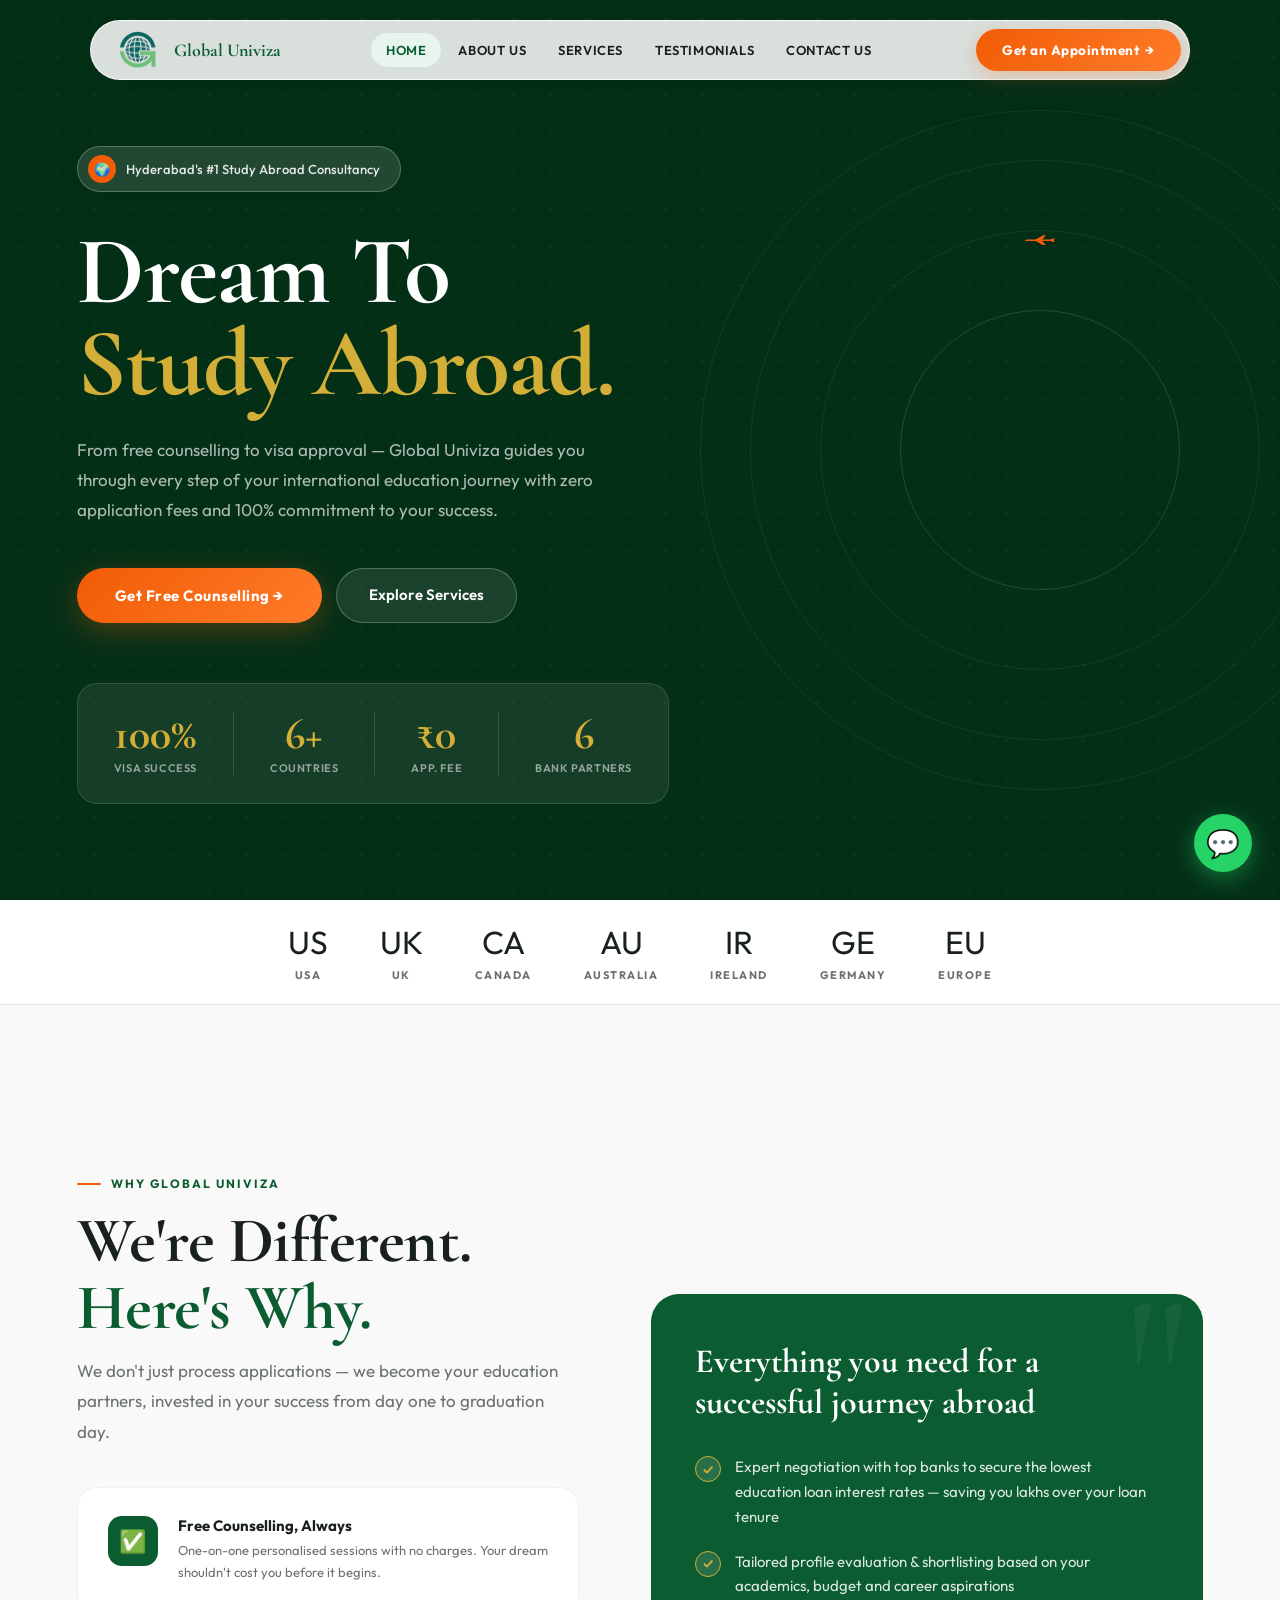
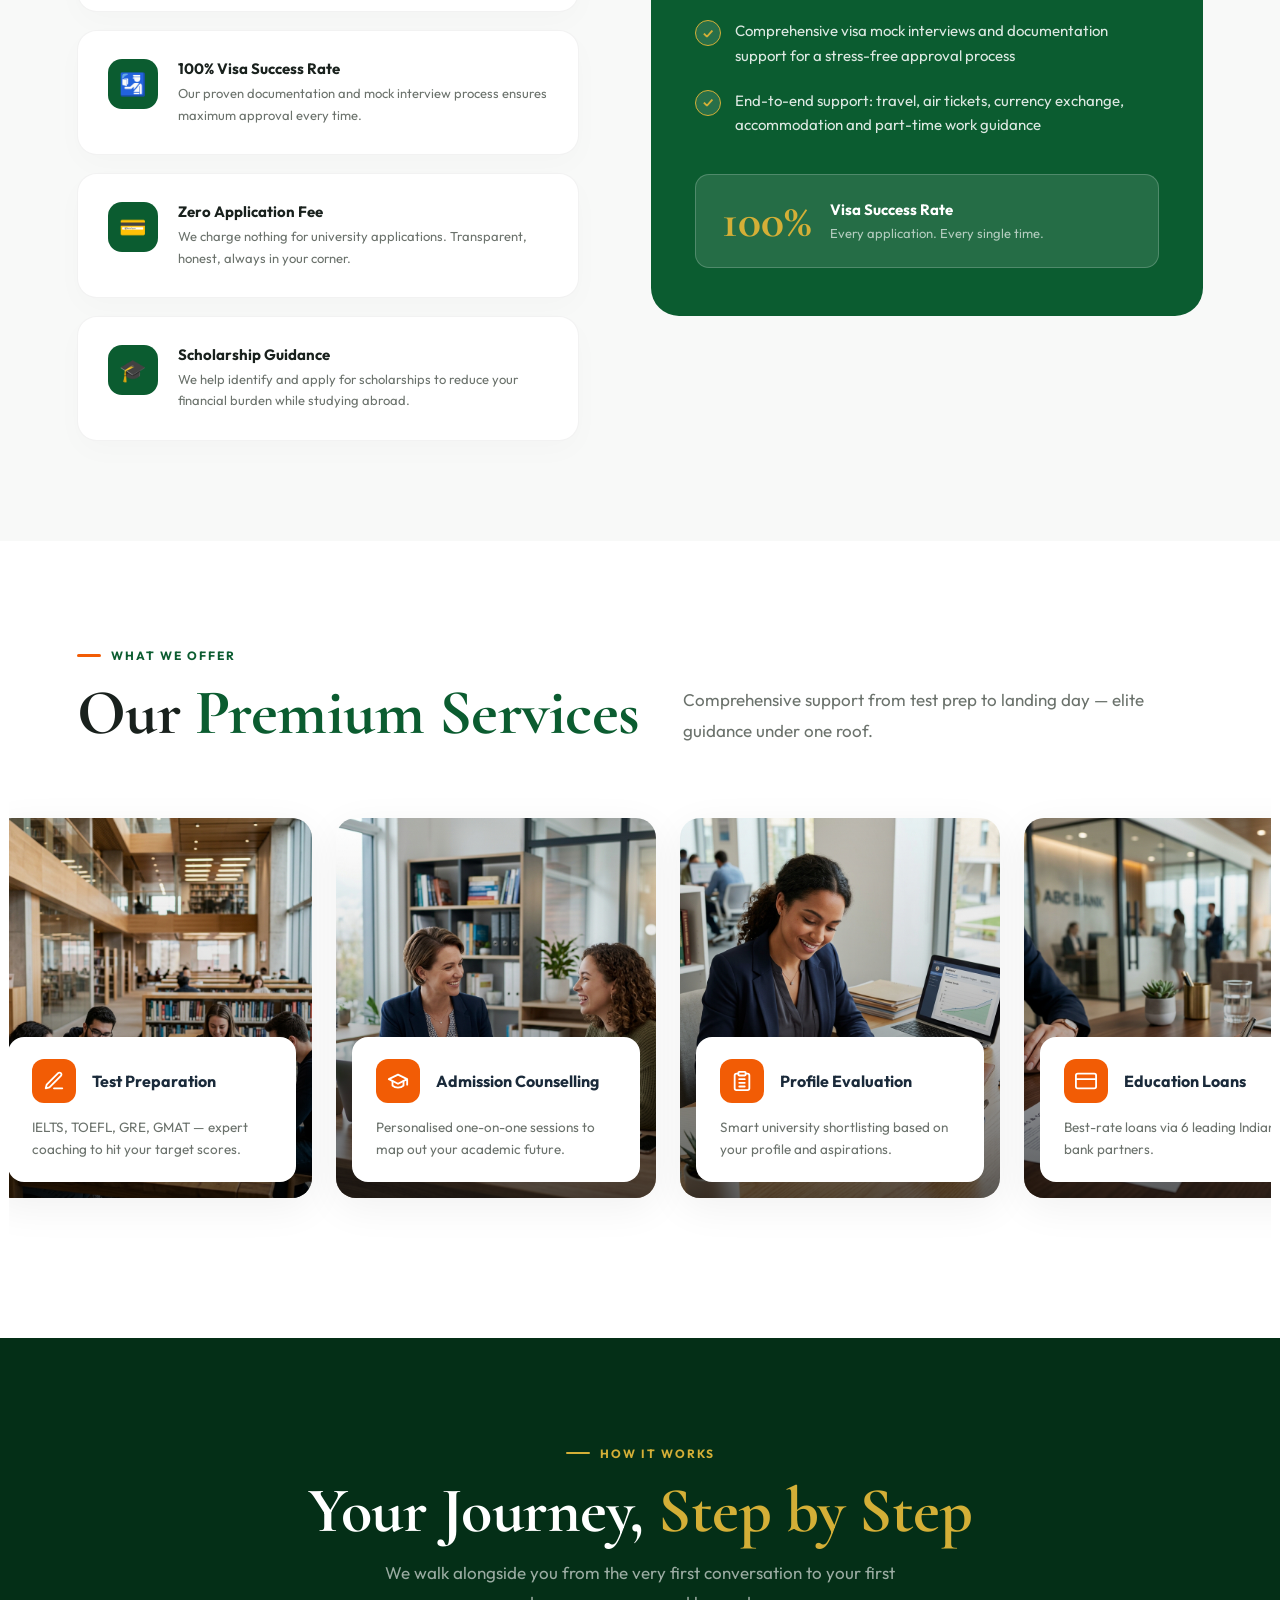
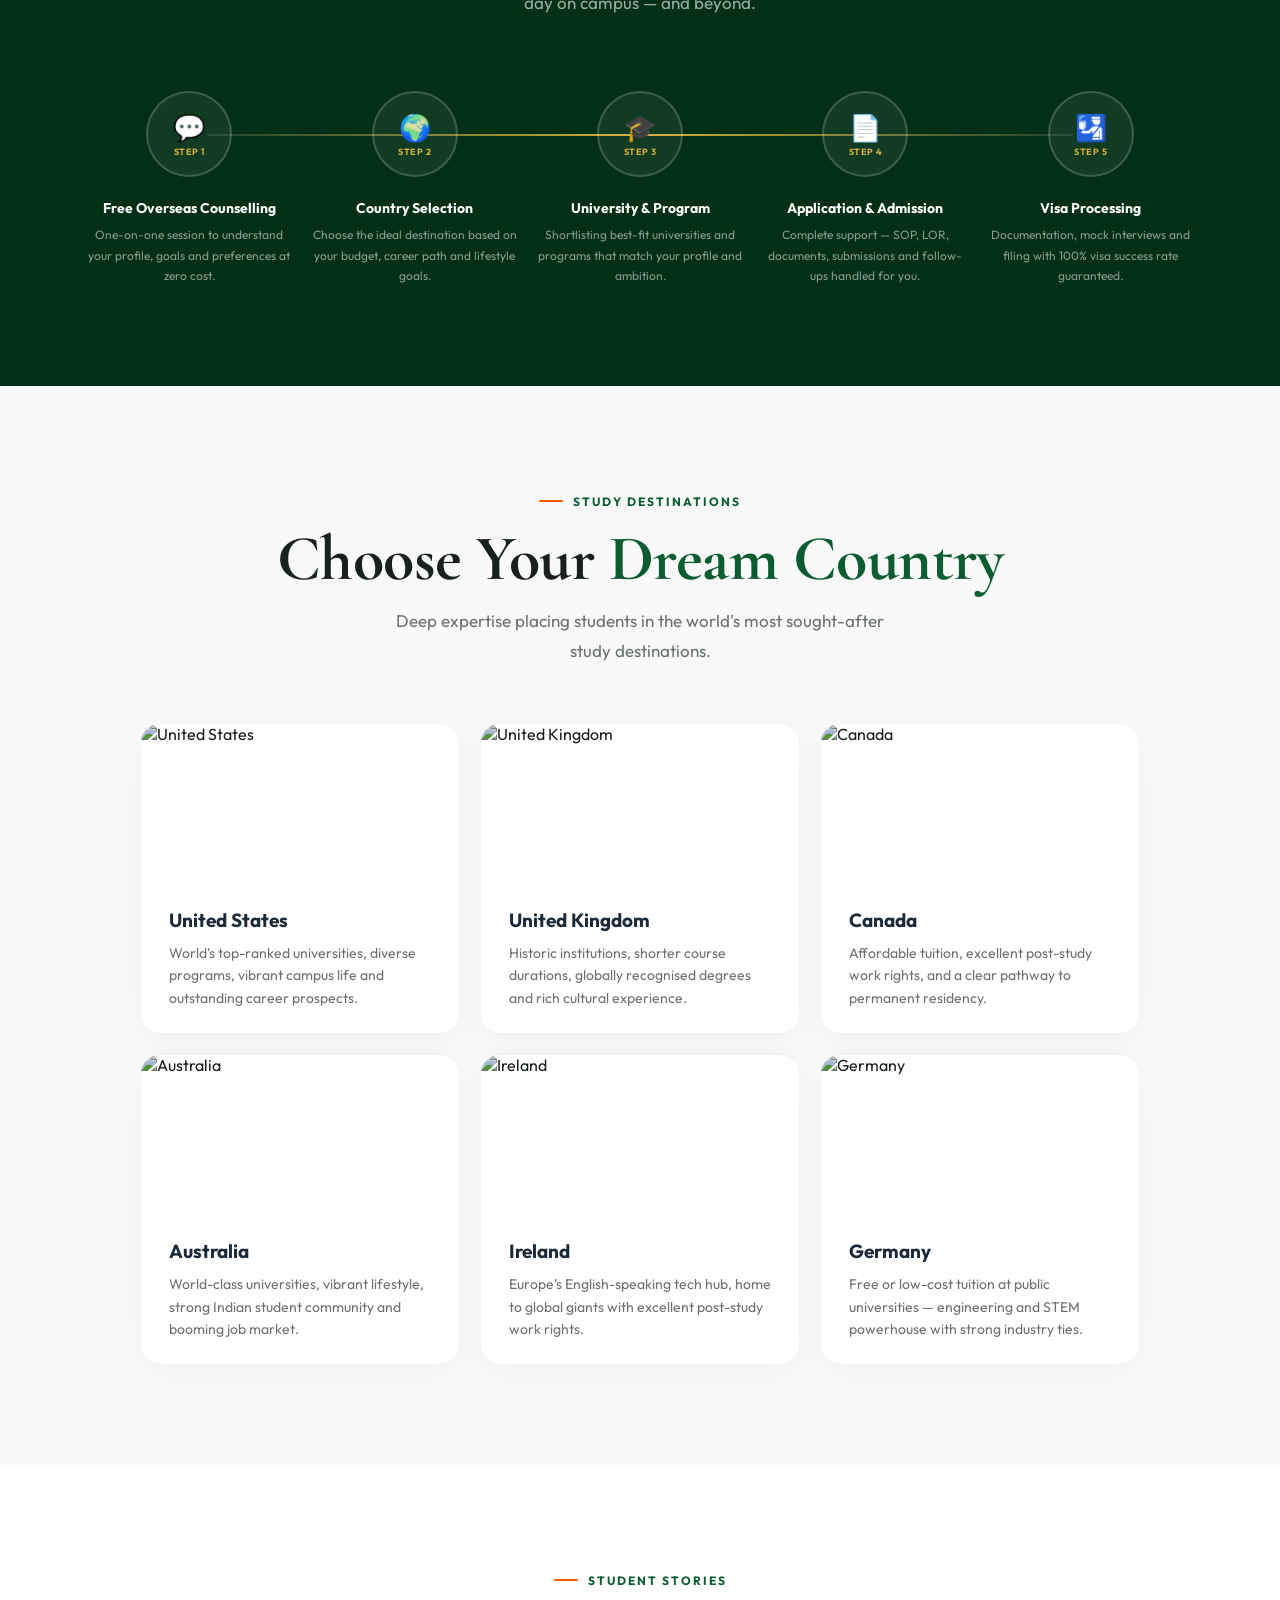
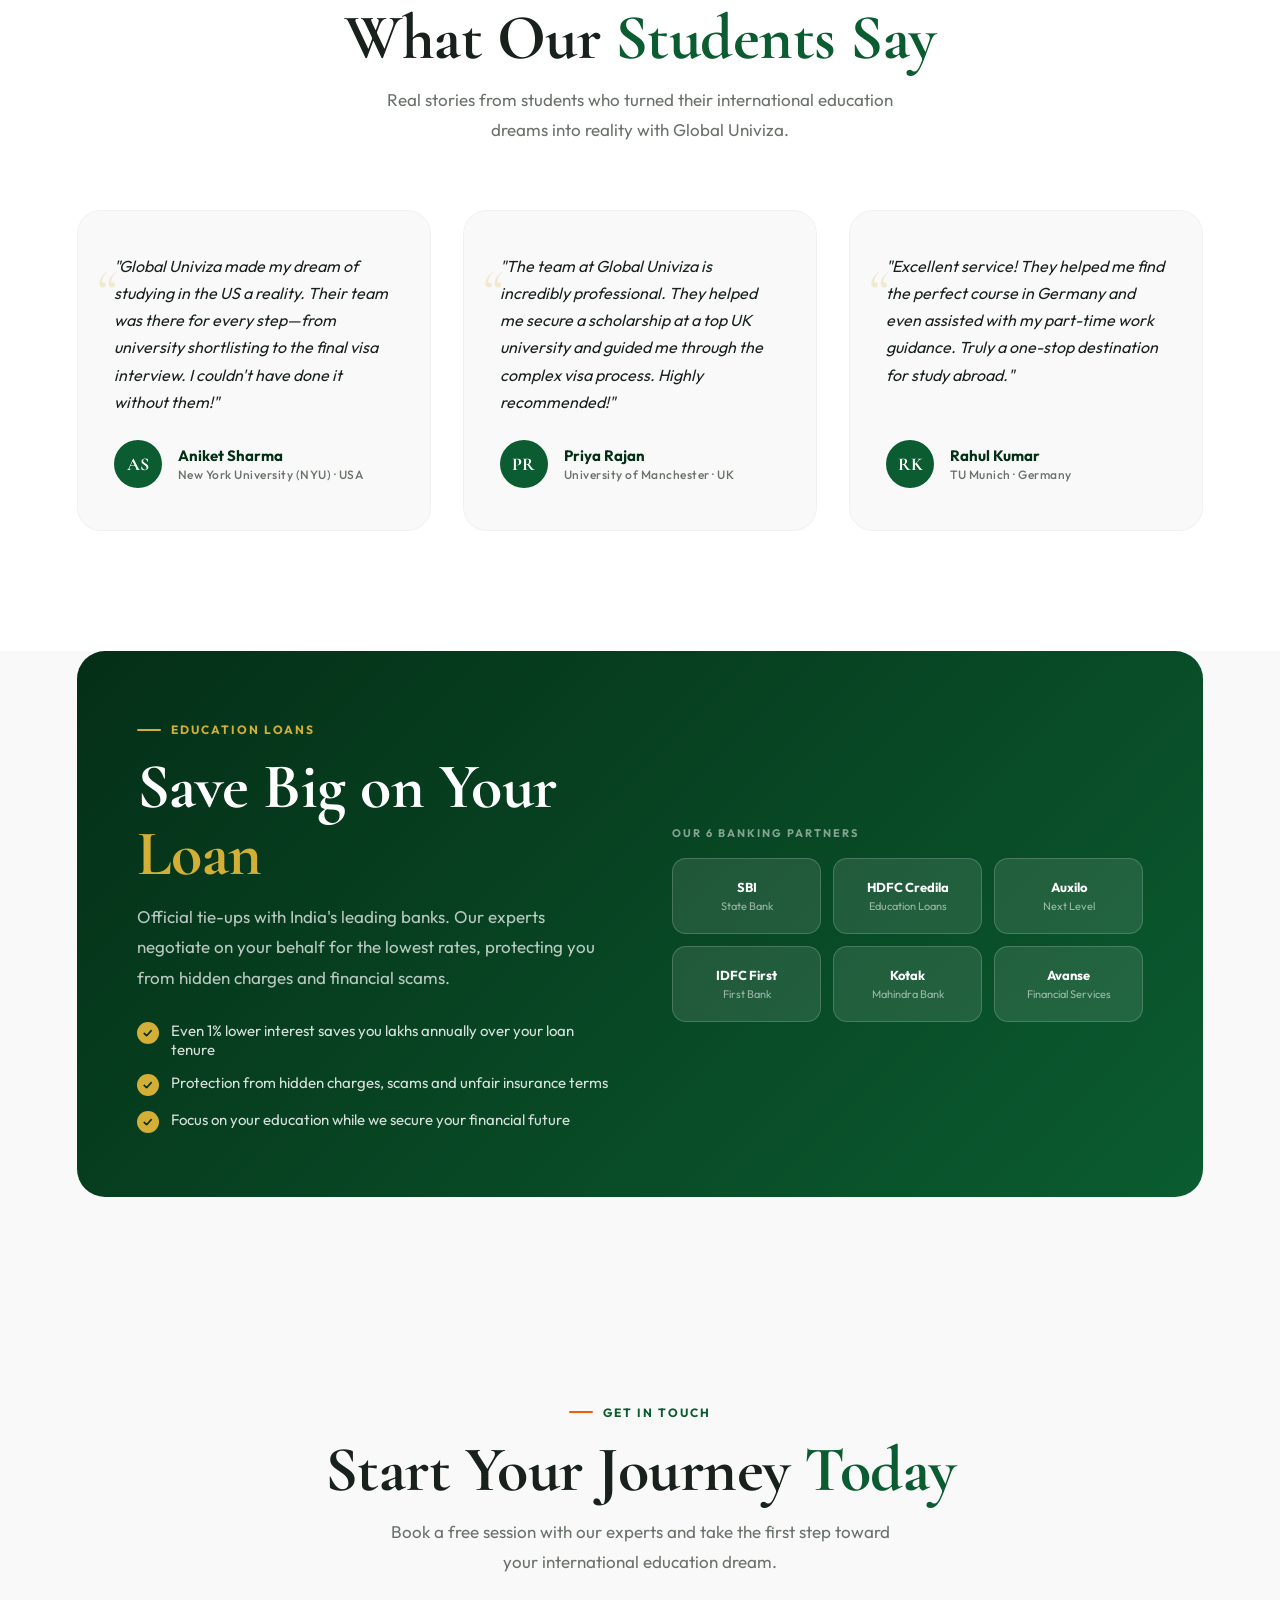
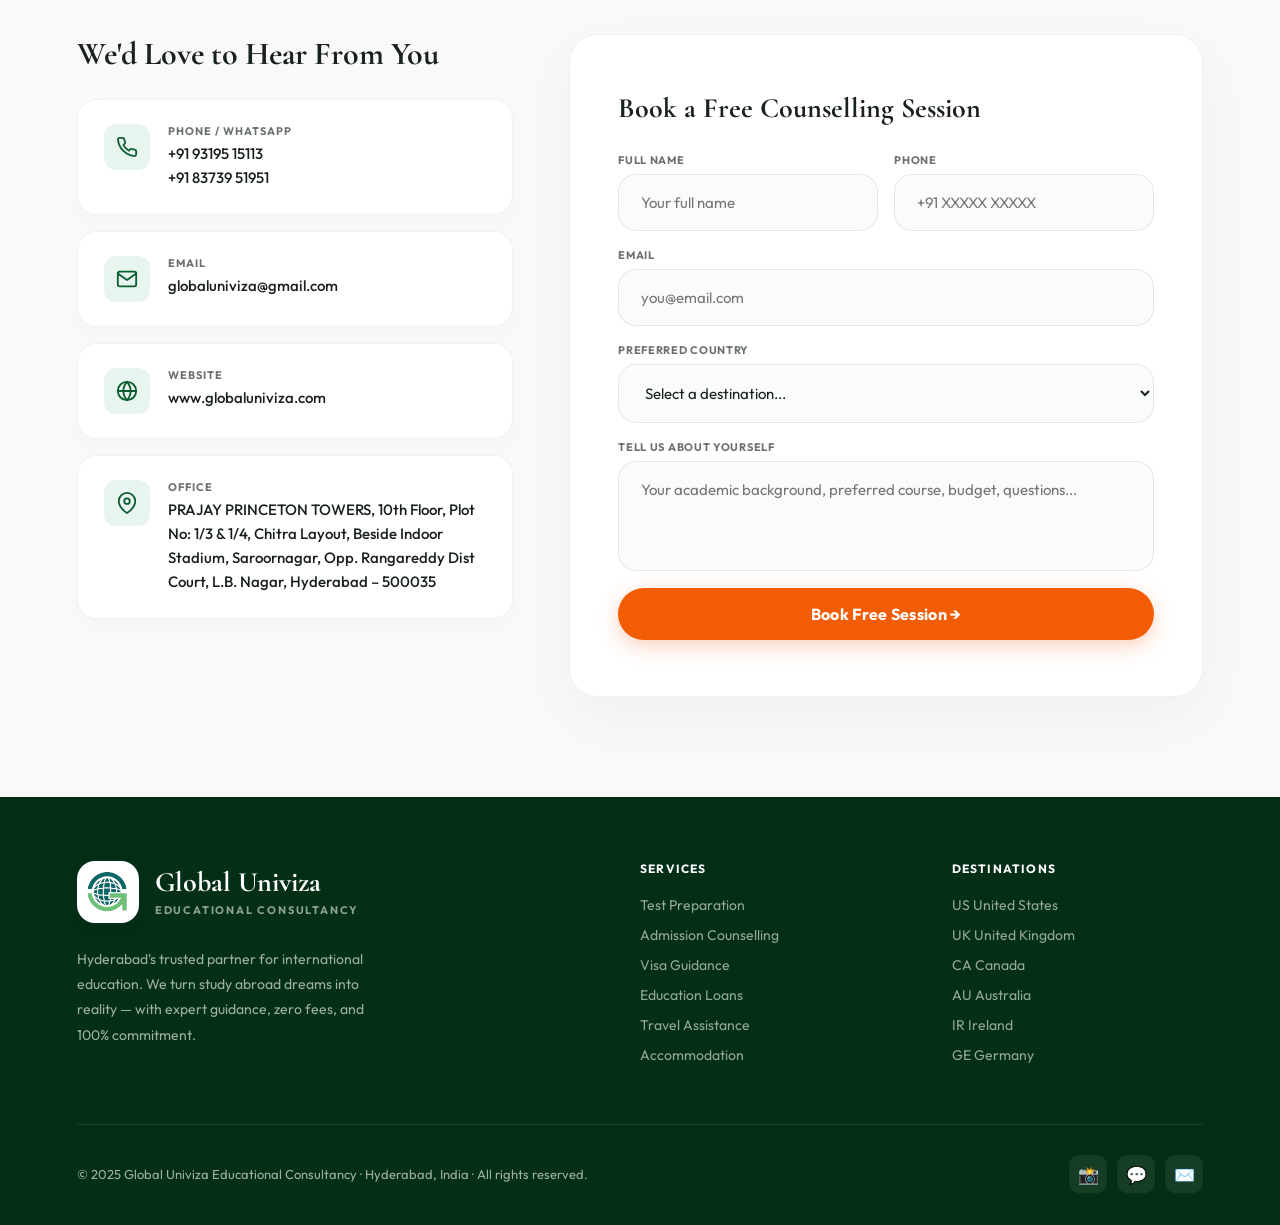
==== index.html @ ddd9d011 "Fix: Ultimate cleanup of image paths and encoding" ====
<!DOCTYPE html>
<html lang="en">

<head>
  <meta charset="UTF-8">
  <meta name="viewport" content="width=device-width, initial-scale=1.0">
  <title>Global Univiza – Educational Consultancy</title>
  <link
    href="https://fonts.googleapis.com/css2?family=Cormorant+Garamond:wght@600;700;800&family=Outfit:wght@300;400;500;600;700&display=swap"
    rel="stylesheet">
  <link rel="stylesheet" href="style.css">
</head>

<body>

  <!-- SITE OPENER -->
  <div class="site-opener">
    <img src="assets/logo_with_text.png" alt="Global Univiza" class="opener-logo-img">
  </div>

  <!-- NAV -->
  <div class="nav-wrapper">
    <nav>
      <a href="#home" class="nav-logo">
        <img src="assets/logo_without_text.png" alt="Global Univiza Logo" style="height: 38px; width: auto; object-fit: contain;">
        <span class="nav-logo-name">Global Univiza</span>
      </a>
      <div class="nav-links">
        <a href="#home" class="active">Home</a>
        <a href="#why">About Us</a>
        <a href="#services">Services</a>
        <a href="#testimonials">Testimonials</a>
        <a href="#contact">Contact Us</a>
      </div>
      <a href="book-appointment.html" class="nav-cta">Get an Appointment</a>
    </nav>
  </div>

  <!-- HERO -->
  <section id="home">
    <div class="hero-dots"></div>
    <div class="hero-rings">
      <div class="ring"></div>
      <div class="ring"></div>
      <div class="ring"></div>
      <div class="ring"></div>
    </div>
    <div class="globe-container">
      <div class="globe" id="chartdiv"></div>
      <div class="airplane-orbit">
        <div class="airplane">
          <svg xmlns="http://www.w3.org/2000/svg" viewBox="0 0 24 24">
            <path d="M21 16v-2l-8-5V3.5c0-.83-.67-1.5-1.5-1.5S10 2.67 10 3.5V9l-8 5v2l8-2.5V19l-2 1.5V22l3.5-1 3.5 1v-1.5L13 19v-5.5l8 2.5z"/>
          </svg>
        </div>
      </div>
    </div>
    <div class="hero-content">
      <div class="hero-pill">
        <div class="hero-pill-icon">🌍</div>
        <span>Hyderabad's #1 Study Abroad Consultancy</span>
      </div>
      <h1>Dream To<span class="gold">Study Abroad.</span></h1>
      <p class="hero-desc">From free counselling to visa approval — Global Univiza guides you through every step of your
        international education journey with zero application fees and 100% commitment to your success.</p>
      <div class="hero-btns">
        <a href="#contact" class="btn-orange">Get Free Counselling →</a>
        <a href="#services" class="btn-ghost">Explore Services</a>
      </div>
      <div class="hero-stats">
        <div class="stat">
          <div class="stat-val">100%</div>
          <div class="stat-lbl">Visa Success</div>
        </div>
        <div class="sdiv"></div>
        <div class="stat">
          <div class="stat-val">6+</div>
          <div class="stat-lbl">Countries</div>
        </div>
        <div class="sdiv"></div>
        <div class="stat">
          <div class="stat-val">₹0</div>
          <div class="stat-lbl">App. Fee</div>
        </div>
        <div class="sdiv"></div>
        <div class="stat">
          <div class="stat-val">6</div>
          <div class="stat-lbl">Bank Partners</div>
        </div>
      </div>
    </div>
  </section>

  <!-- FLAGS -->
  <div class="flags-bar">
    <div class="fi">
      <div class="fi-flag">US</div>
      <div class="fi-name">USA</div>
    </div>
    <div class="fi">
      <div class="fi-flag">UK</div>
      <div class="fi-name">UK</div>
    </div>
    <div class="fi">
      <div class="fi-flag">CA</div>
      <div class="fi-name">Canada</div>
    </div>
    <div class="fi">
      <div class="fi-flag">AU</div>
      <div class="fi-name">Australia</div>
    </div>
    <div class="fi">
      <div class="fi-flag">IR</div>
      <div class="fi-name">Ireland</div>
    </div>
    <div class="fi">
      <div class="fi-flag">GE</div>
      <div class="fi-name">Germany</div>
    </div>
    <div class="fi">
      <div class="fi-flag">EU</div>
      <div class="fi-name">Europe</div>
    </div>
  </div>

  <!-- WHY CHOOSE US -->
  <section id="why">
    <div class="why-grid">
      <div>
        <span class="stag">Why Global Univiza</span>
        <h2>We're Different.<br><em>Here's Why.</em></h2>
        <p class="sdesc">We don't just process applications — we become your education partners, invested in your
          success from day one to graduation day.</p>
        <div class="reasons">
          <div class="reason">
            <div class="ri">✅</div>
            <div class="rb">
              <h4>Free Counselling, Always</h4>
              <p>One-on-one personalised sessions with no charges. Your dream shouldn't cost you before it begins.</p>
            </div>
          </div>
          <div class="reason">
            <div class="ri">🛂</div>
            <div class="rb">
              <h4>100% Visa Success Rate</h4>
              <p>Our proven documentation and mock interview process ensures maximum approval every time.</p>
            </div>
          </div>
          <div class="reason">
            <div class="ri">💳</div>
            <div class="rb">
              <h4>Zero Application Fee</h4>
              <p>We charge nothing for university applications. Transparent, honest, always in your corner.</p>
            </div>
          </div>
          <div class="reason">
            <div class="ri">🎓</div>
            <div class="rb">
              <h4>Scholarship Guidance</h4>
              <p>We help identify and apply for scholarships to reduce your financial burden while studying abroad.</p>
            </div>
          </div>
        </div>
      </div>
      <div class="why-card">
        <h3>Everything you need for a successful journey abroad</h3>
        <div class="ck">
          <div class="ck-dot">✓</div>
          <p>Expert negotiation with top banks to secure the lowest education loan interest rates — saving you lakhs
            over your loan tenure</p>
        </div>
        <div class="ck">
          <div class="ck-dot">✓</div>
          <p>Tailored profile evaluation & shortlisting based on your academics, budget and career aspirations</p>
        </div>
        <div class="ck">
          <div class="ck-dot">✓</div>
          <p>Comprehensive visa mock interviews and documentation support for a stress-free approval process</p>
        </div>
        <div class="ck">
          <div class="ck-dot">✓</div>
          <p>End-to-end support: travel, air tickets, currency exchange, accommodation and part-time work guidance</p>
        </div>
        <div class="why-highlight">
          <div class="wh-num">100%</div>
          <div class="wh-txt"><strong>Visa Success Rate</strong><span>Every application. Every single time.</span></div>
        </div>
      </div>
    </div>
  </section>

  <!-- SERVICES -->
  <section id="services">
    <div class="svc-head">
      <div><span class="stag">What We Offer</span>
        <h2>Our <em>Premium Services</em></h2>
      </div>
      <p class="sdesc">Comprehensive support from test prep to landing day — elite guidance under one roof.</p>
    </div>
        <div class="svc-container">
      <div class="svc-grid" id="svcGrid">
        <a href="service-details.html?id=test-preparation" class="sc" style="text-decoration:none; color:inherit; background-image: url('assets/s6.png');">
          <div class="sc-inner-box">
            <div class="sc-header">
              <div class="si"><svg xmlns="http://www.w3.org/2000/svg" width="22" height="22" viewBox="0 0 24 24" fill="none" stroke="currentColor" stroke-width="2" stroke-linecap="round" stroke-linejoin="round"><path d="M12 20h9"></path><path d="M16.5 3.5a2.121 2.121 0 0 1 3 3L7 19l-4 1 1-4L16.5 3.5z"></path></svg></div>
              <h3>Test Preparation</h3>
            </div>
            <p>IELTS, TOEFL, GRE, GMAT — expert coaching to hit your target scores.</p>
          </div>
        </a>
        <a href="service-details.html?id=admission-counselling" class="sc" style="text-decoration:none; color:inherit; background-image: url('assets/s2.png');">
          <div class="sc-inner-box">
            <div class="sc-header">
              <div class="si"><svg xmlns="http://www.w3.org/2000/svg" width="22" height="22" viewBox="0 0 24 24" fill="none" stroke="currentColor" stroke-width="2" stroke-linecap="round" stroke-linejoin="round"><path d="M22 10v6M2 10l10-5 10 5-10 5z"></path><path d="M6 12v5c3 3 9 3 12 0v-5"></path></svg></div>
              <h3>Admission Counselling</h3>
            </div>
            <p>Personalised one-on-one sessions to map out your academic future.</p>
          </div>
        </a>
        <a href="service-details.html?id=profile-evaluation" class="sc" style="text-decoration:none; color:inherit; background-image: url('assets/s5.png');">
          <div class="sc-inner-box">
            <div class="sc-header">
              <div class="si"><svg xmlns="http://www.w3.org/2000/svg" width="22" height="22" viewBox="0 0 24 24" fill="none" stroke="currentColor" stroke-width="2" stroke-linecap="round" stroke-linejoin="round"><path d="M16 4h2a2 2 0 0 1 2 2v14a2 2 0 0 1-2 2H6a2 2 0 0 1-2-2V6a2 2 0 0 1 2-2h2"></path><rect x="8" y="2" width="8" height="4" rx="1" ry="1"></rect><path d="M9 14h6"></path><path d="M9 18h6"></path><path d="M9 10h6"></path></svg></div>
              <h3>Profile Evaluation</h3>
            </div>
            <p>Smart university shortlisting based on your profile and aspirations.</p>
          </div>
        </a>
        <a href="service-details.html?id=education-loans" class="sc" style="text-decoration:none; color:inherit; background-image: url('assets/s3.png');">
          <div class="sc-inner-box">
            <div class="sc-header">
              <div class="si"><svg xmlns="http://www.w3.org/2000/svg" width="22" height="22" viewBox="0 0 24 24" fill="none" stroke="currentColor" stroke-width="2" stroke-linecap="round" stroke-linejoin="round"><rect x="1" y="4" width="22" height="16" rx="2" ry="2"></rect><line x1="1" y1="10" x2="23" y2="10"></line></svg></div>
              <h3>Education Loans</h3>
            </div>
            <p>Best-rate loans via 6 leading Indian bank partners.</p>
          </div>
        </a>
        <a href="service-details.html?id=visa-guidance" class="sc" style="text-decoration:none; color:inherit; background-image: url('assets/s8.png');">
          <div class="sc-inner-box">
            <div class="sc-header">
              <div class="si"><svg xmlns="http://www.w3.org/2000/svg" width="22" height="22" viewBox="0 0 24 24" fill="none" stroke="currentColor" stroke-width="2" stroke-linecap="round" stroke-linejoin="round"><path d="M14 2H6a2 2 0 0 0-2 2v16a2 2 0 0 0 2 2h12a2 2 0 0 0 2-2V8z"></path><polyline points="14 2 14 8 20 8"></polyline><line x1="16" y1="13" x2="8" y2="13"></line><line x1="16" y1="17" x2="8" y2="17"></line><polyline points="10 9 9 9 8 9"></polyline></svg></div>
              <h3>Visa Guidance & Mocks</h3>
            </div>
            <p>Documentation, mock interviews and step-by-step visa support.</p>
          </div>
        </a>
        <a href="service-details.html?id=travel-assistance" class="sc" style="text-decoration:none; color:inherit; background-image: url('assets/s7.png');">
          <div class="sc-inner-box">
            <div class="sc-header">
              <div class="si"><svg xmlns="http://www.w3.org/2000/svg" width="22" height="22" viewBox="0 0 24 24" fill="none" stroke="currentColor" stroke-width="2" stroke-linecap="round" stroke-linejoin="round"><path d="M12 3a2 2 0 0 0-2 2v5L3 13.5v2L10 14v5l-2 1.5v1.5l4-1 4 1v-1.5L14 19v-5l7 1.5v-2L14 10V5a2 2 0 0 0-2-2z" transform="rotate(45 12 12)"/></svg></div>
              <h3>Travel Assistance</h3>
            </div>
            <p>Flight booking, pre-departure briefing and air ticket arrangements.</p>
          </div>
        </a>
        <a href="service-details.html?id=accommodation" class="sc" style="text-decoration:none; color:inherit; background-image: url('assets/s1.png');">
          <div class="sc-inner-box">
            <div class="sc-header">
              <div class="si"><svg xmlns="http://www.w3.org/2000/svg" width="22" height="22" viewBox="0 0 24 24" fill="none" stroke="currentColor" stroke-width="2" stroke-linecap="round" stroke-linejoin="round"><path d="M3 9l9-7 9 7v11a2 2 0 0 1-2 2H5a2 2 0 0 1-2-2z"></path><polyline points="9 22 9 12 15 12 15 22"></polyline></svg></div>
              <h3>Accommodation</h3>
            </div>
            <p>Safe, affordable student housing near your campus abroad.</p>
          </div>
        </a>
        <a href="service-details.html?id=part-time-guidance" class="sc" style="text-decoration:none; color:inherit; background-image: url('assets/s4.png');">
          <div class="sc-inner-box">
            <div class="sc-header">
              <div class="si"><svg xmlns="http://www.w3.org/2000/svg" width="22" height="22" viewBox="0 0 24 24" fill="none" stroke="currentColor" stroke-width="2" stroke-linecap="round" stroke-linejoin="round"><rect x="2" y="7" width="20" height="14" rx="2" ry="2"></rect><path d="M16 21V5a2 2 0 0 0-2-2h-4a2 2 0 0 0-2 2v16"></path></svg></div>
              <h3>Part-time Guidance</h3>
            </div>
            <p>Legal part-time work opportunities to support yourself abroad.</p>
          </div>
        </a>
      </div>
    </div>
    </div>
  </section>

  <!-- PROCESS -->
  <section id="process">
    <div style="text-align:center">
      <span class="stag">How It Works</span>
      <h2>Your Journey, <em>Step by Step</em></h2>
      <p class="sdesc" style="margin:14px auto 0">We walk alongside you from the very first conversation to your first
        day on campus — and beyond.</p>
    </div>
    <div class="psteps">
      <div class="ps">
        <div class="ps-ring"><span>💬</span><span class="ps-n">Step 1</span></div>
        <h4>Free Overseas Counselling</h4>
        <p>One-on-one session to understand your profile, goals and preferences at zero cost.</p>
      </div>
      <div class="ps">
        <div class="ps-ring"><span>🌍</span><span class="ps-n">Step 2</span></div>
        <h4>Country Selection</h4>
        <p>Choose the ideal destination based on your budget, career path and lifestyle goals.</p>
      </div>
      <div class="ps">
        <div class="ps-ring"><span>🎓</span><span class="ps-n">Step 3</span></div>
        <h4>University & Program</h4>
        <p>Shortlisting best-fit universities and programs that match your profile and ambition.</p>
      </div>
      <div class="ps">
        <div class="ps-ring"><span>📄</span><span class="ps-n">Step 4</span></div>
        <h4>Application & Admission</h4>
        <p>Complete support — SOP, LOR, documents, submissions and follow-ups handled for you.</p>
      </div>
      <div class="ps">
        <div class="ps-ring"><span>🛂</span><span class="ps-n">Step 5</span></div>
        <h4>Visa Processing</h4>
        <p>Documentation, mock interviews and filing with 100% visa success rate guaranteed.</p>
      </div>
    </div>
  </section>

  <!-- COUNTRIES -->
  <section id="countries">
    <div style="text-align:center">
      <span class="stag">Study Destinations</span>
      <h2>Choose Your <em>Dream Country</em></h2>
      <p class="sdesc" style="margin:14px auto 0">Deep expertise placing students in the world's most sought-after study
        destinations.</p>
    </div>
    <div class="cg">
      <div class="cc">
        <img src="https://flagcdn.com/w640/us.png" alt="United States" class="cc-img">
        <div class="cc-body">
          <h3>United States</h3>
          <p>World's top-ranked universities, diverse programs, vibrant campus life and outstanding career prospects.</p>
        </div>
      </div>
      <div class="cc">
        <img src="https://flagcdn.com/w640/gb.png" alt="United Kingdom" class="cc-img">
        <div class="cc-body">
          <h3>United Kingdom</h3>
          <p>Historic institutions, shorter course durations, globally recognised degrees and rich cultural experience.</p>
        </div>
      </div>
      <div class="cc">
        <img src="https://flagcdn.com/w640/ca.png" alt="Canada" class="cc-img">
        <div class="cc-body">
          <h3>Canada</h3>
          <p>Affordable tuition, excellent post-study work rights, and a clear pathway to permanent residency.</p>
        </div>
      </div>
      <div class="cc">
        <img src="https://flagcdn.com/w640/au.png" alt="Australia" class="cc-img">
        <div class="cc-body">
          <h3>Australia</h3>
          <p>World-class universities, vibrant lifestyle, strong Indian student community and booming job market.</p>
        </div>
      </div>
      <div class="cc">
        <img src="https://flagcdn.com/w640/ie.png" alt="Ireland" class="cc-img">
        <div class="cc-body">
          <h3>Ireland</h3>
          <p>Europe's English-speaking tech hub, home to global giants with excellent post-study work rights.</p>
        </div>
      </div>
      <div class="cc">
        <img src="https://flagcdn.com/w640/de.png" alt="Germany" class="cc-img">
        <div class="cc-body">
          <h3>Germany</h3>
          <p>Free or low-cost tuition at public universities — engineering and STEM powerhouse with strong industry ties.</p>
        </div>
      </div>
    </div>
  </section>

  <!-- TESTIMONIALS -->
  <section id="testimonials">
    <div style="text-align:center">
      <span class="stag">Student Stories</span>
      <h2>What Our <em>Students Say</em></h2>
      <p class="sdesc" style="margin:14px auto 0">Real stories from students who turned their international education dreams into reality with Global Univiza.</p>
    </div>
    <div class="tgrid">
      <div class="tc">
        <p class="tc-quote">"Global Univiza made my dream of studying in the US a reality. Their team was there for every step—from university shortlisting to the final visa interview. I couldn't have done it without them!"</p>
        <div class="tc-user">
          <div class="tc-avatar">AS</div>
          <div class="tc-info">
            <h4>Aniket Sharma</h4>
            <p>New York University (NYU) · USA</p>
          </div>
        </div>
      </div>
      <div class="tc">
        <p class="tc-quote">"The team at Global Univiza is incredibly professional. They helped me secure a scholarship at a top UK university and guided me through the complex visa process. Highly recommended!"</p>
        <div class="tc-user">
          <div class="tc-avatar">PR</div>
          <div class="tc-info">
            <h4>Priya Rajan</h4>
            <p>University of Manchester · UK</p>
          </div>
        </div>
      </div>
      <div class="tc">
        <p class="tc-quote">"Excellent service! They helped me find the perfect course in Germany and even assisted with my part-time work guidance. Truly a one-stop destination for study abroad."</p>
        <div class="tc-user">
          <div class="tc-avatar">RK</div>
          <div class="tc-info">
            <h4>Rahul Kumar</h4>
            <p>TU Munich · Germany</p>
          </div>
        </div>
      </div>
    </div>
  </section>

  <!-- LOANS -->
  <section id="loans" style="background:var(--off); padding-top:0; padding-bottom:100px;">
    <div class="lbox">
      <div>
        <span class="stag">Education Loans</span>
        <h2>Save Big on Your <em style="color:var(--gold)">Loan</em></h2>
        <p class="sdesc">Official tie-ups with India's leading banks. Our experts negotiate on your behalf for the
          lowest rates, protecting you from hidden charges and financial scams.</p>
        <div class="lperks">
          <div class="lperk">Even 1% lower interest saves you lakhs annually over your loan tenure</div>
          <div class="lperk">Protection from hidden charges, scams and unfair insurance terms</div>
          <div class="lperk">Focus on your education while we secure your financial future</div>
        </div>
      </div>
      <div>
        <p
          style="color:rgba(255,255,255,0.5);font-size:11px;font-weight:700;letter-spacing:2px;text-transform:uppercase;margin-bottom:18px;">
          Our 6 Banking Partners</p>
        <div class="banks">
          <div class="bk">SBI<small>State Bank</small></div>
          <div class="bk">HDFC Credila<small>Education Loans</small></div>
          <div class="bk">Auxilo<small>Next Level</small></div>
          <div class="bk">IDFC First<small>First Bank</small></div>
          <div class="bk">Kotak<small>Mahindra Bank</small></div>
          <div class="bk">Avanse<small>Financial Services</small></div>
        </div>
      </div>
    </div>
  </section>

  <!-- CONTACT -->
  <section id="contact">
    <div style="text-align:center">
      <span class="stag">Get In Touch</span>
      <h2>Start Your Journey <em>Today</em></h2>
      <p class="sdesc" style="margin:14px auto 0">Book a free session with our experts and take the first step toward
        your international education dream.</p>
    </div>
    <div class="cl">
      <div class="ci">
        <h3>We'd Love to Hear From You</h3>
        <div class="citem">
          <div class="cic"><svg xmlns="http://www.w3.org/2000/svg" width="22" height="22" viewBox="0 0 24 24" fill="none" stroke="currentColor" stroke-width="2" stroke-linecap="round" stroke-linejoin="round"><path d="M22 16.92v3a2 2 0 0 1-2.18 2 19.79 19.79 0 0 1-8.63-3.07 19.5 19.5 0 0 1-6-6 19.79 19.79 0 0 1-3.07-8.67A2 2 0 0 1 4.11 2h3a2 2 0 0 1 2 1.72 12.84 12.84 0 0 0 .7 2.81 2 2 0 0 1-.45 2.11L8.09 9.91a16 16 0 0 0 6 6l1.27-1.27a2 2 0 0 1 2.11-.45 12.84 12.84 0 0 0 2.81.7A2 2 0 0 1 22 16.92z"></path></svg></div>
          <div class="cib"><strong>Phone / WhatsApp</strong><a href="tel:+919319515113">+91 93195 15113</a><a
              href="tel:+918373951951">+91 83739 51951</a></div>
        </div>
        <div class="citem">
          <div class="cic"><svg xmlns="http://www.w3.org/2000/svg" width="22" height="22" viewBox="0 0 24 24" fill="none" stroke="currentColor" stroke-width="2" stroke-linecap="round" stroke-linejoin="round"><path d="M4 4h16c1.1 0 2 .9 2 2v12c0 1.1-.9 2-2 2H4c-1.1 0-2-.9-2-2V6c0-1.1.9-2 2-2z"></path><polyline points="22,6 12,13 2,6"></polyline></svg></div>
          <div class="cib"><strong>Email</strong><a href="mailto:globaluniviza@gmail.com">globaluniviza@gmail.com</a>
          </div>
        </div>
        <div class="citem">
          <div class="cic"><svg xmlns="http://www.w3.org/2000/svg" width="22" height="22" viewBox="0 0 24 24" fill="none" stroke="currentColor" stroke-width="2" stroke-linecap="round" stroke-linejoin="round"><circle cx="12" cy="12" r="10"></circle><line x1="2" y1="12" x2="22" y2="12"></line><path d="M12 2a15.3 15.3 0 0 1 4 10 15.3 15.3 0 0 1-4 10 15.3 15.3 0 0 1-4-10 15.3 15.3 0 0 1 4-10z"></path></svg></div>
          <div class="cib"><strong>Website</strong><a href="https://www.globaluniviza.com"
              target="_blank">www.globaluniviza.com</a></div>
        </div>
        <div class="citem">
          <div class="cic"><svg xmlns="http://www.w3.org/2000/svg" width="22" height="22" viewBox="0 0 24 24" fill="none" stroke="currentColor" stroke-width="2" stroke-linecap="round" stroke-linejoin="round"><path d="M21 10c0 7-9 13-9 13s-9-6-9-13a9 9 0 0 1 18 0z"></path><circle cx="12" cy="10" r="3"></circle></svg></div>
          <div class="cib"><strong>Office</strong>
            <p>PRAJAY PRINCETON TOWERS, 10th Floor, Plot No: 1/3 & 1/4, Chitra Layout, Beside Indoor Stadium,
              Saroornagar, Opp. Rangareddy Dist Court, L.B. Nagar, Hyderabad – 500035</p>
          </div>
        </div>
      </div>
      <form class="cform" name="homepage-contact-form" method="POST" data-netlify="true">
        <h3>Book a Free Counselling Session</h3>
        <div class="frow">
          <div class="fg"><label>Full Name</label><input type="text" name="full-name" placeholder="Your full name" required></div>
          <div class="fg"><label>Phone</label><input type="tel" name="phone" placeholder="+91 XXXXX XXXXX" required></div>
        </div>
        <div class="fg"><label>Email</label><input type="email" name="email" placeholder="you@email.com" required></div>
        <div class="fg"><label>Preferred Country</label>
          <select name="destination" required>
            <option value="">Select a destination...</option>
            <option>United States</option>
            <option>United Kingdom</option>
            <option>Canada</option>
            <option>Australia</option>
            <option>Ireland</option>
            <option>Germany</option>
            <option>Other</option>
          </select>
        </div>
        <div class="fg"><label>Tell Us About Yourself</label><textarea name="message"
            placeholder="Your academic background, preferred course, budget, questions..."></textarea></div>
        <button type="submit" class="fsub">Book Free Session →</button>
      </form>
    </div>
  </section>

  <!-- FOOTER -->
  <footer>
    <div class="ft">
      <div class="fbrand">
        <div class="fbl" style="display: flex; align-items: center; gap: 16px; margin-bottom: 24px;">
          <div style="background: white; width: 62px; height: 62px; border-radius: 18px; display: flex; align-items: center; justify-content: center; padding: 10px; box-shadow: 0 4px 12px rgba(0,0,0,0.1);">
            <img src="assets/logo_without_text.png" alt="Global Univiza Logo" style="height: 100%; width: auto; object-fit: contain;">
          </div>
          <div>
            <div class="fbl-name" style="font-family: 'Cormorant Garamond', serif; font-size: 28px; font-weight: 700; color: white; line-height: 1.1; margin-bottom: 6px;">Global Univiza</div>
            <div class="fbl-sub" style="font-size: 11px; font-weight: 700; letter-spacing: 1.8px; text-transform: uppercase; color: rgba(255, 255, 255, 0.55);">Educational Consultancy</div>
          </div>
        </div>
        <p>Hyderabad's trusted partner for international education. We turn study abroad dreams into reality — with
          expert guidance, zero fees, and 100% commitment.</p>
      </div>
      <div class="fcol">
        <h4>Services</h4>
        <a href="service-details.html?id=test-preparation">Test Preparation</a><a href="service-details.html?id=admission-counselling">Admission Counselling</a>
        <a href="service-details.html?id=visa-guidance">Visa Guidance</a><a href="service-details.html?id=education-loans">Education Loans</a>
        <a href="service-details.html?id=travel-assistance">Travel Assistance</a><a href="service-details.html?id=accommodation">Accommodation</a>
      </div>
      <div class="fcol">
        <h4>Destinations</h4>
        <a href="#countries">US United States</a><a href="#countries">UK United Kingdom</a>
        <a href="#countries">CA Canada</a><a href="#countries">AU Australia</a>
        <a href="#countries">IR Ireland</a><a href="#countries">GE Germany</a>
      </div>
    </div>
    <div class="fb">
      <p>© 2025 Global Univiza Educational Consultancy · Hyderabad, India · All rights reserved.</p>
      <div class="fsocs">
        <a href="https://www.instagram.com/globaluniviza" target="_blank" class="fsoc">📸</a>
        <a href="https://wa.me/919319515113" target="_blank" class="fsoc">💬</a>
        <a href="mailto:globaluniviza@gmail.com" class="fsoc">✉️</a>
      </div>
    </div>
  </footer>

  <a href="https://wa.me/919319515113" class="wa" target="_blank" title="Chat on WhatsApp">💬</a>

  <script src="https://cdn.amcharts.com/lib/5/index.js"></script>
  <script src="https://cdn.amcharts.com/lib/5/map.js"></script>
  <script src="https://cdn.amcharts.com/lib/5/geodata/worldLow.js"></script>
  <script src="https://cdn.amcharts.com/lib/5/themes/Animated.js"></script>
  <script src="globe.js"></script>
  <script>
    const links = document.querySelectorAll('.nav-links a');
    window.addEventListener('scroll', () => {
      let cur = '';
      document.querySelectorAll('section[id]').forEach(s => {
        if (window.scrollY >= s.offsetTop - 130) cur = s.id;
      });
      links.forEach(l => {
        l.classList.toggle('active', l.getAttribute('href') === '#' + cur);
      });
    });

    // Auto-scroll for Premium Services (Continuous Linear)
    const svcGrid = document.querySelector('.svc-grid');
    if (svcGrid) {
      // 1. Only duplicate content ONCE for seamless infinite scrolling
      const originalCards = Array.from(svcGrid.children);
      originalCards.forEach(card => svcGrid.appendChild(card.cloneNode(true)));
      
      let isInteracting = false;
      let scrollPos = svcGrid.scrollLeft;

      // 2. Pause auto-scroll on interaction
      svcGrid.addEventListener('mouseenter', () => isInteracting = true);
      svcGrid.addEventListener('mouseleave', () => isInteracting = false);
      svcGrid.addEventListener('touchstart', () => isInteracting = true, { passive: true });
      svcGrid.addEventListener('touchend', () => {
        setTimeout(() => isInteracting = false, 2000);
      }, { passive: true });

      // 3. Calculate actual reset point
      let resetPoint = 0;
      function calculateReset() {
        const cards = Array.from(svcGrid.children);
        if (cards.length > originalCards.length) {
          // The reset point is the offset of the first cloned card
          resetPoint = cards[originalCards.length].offsetLeft - cards[0].offsetLeft;
        }
      }
      setTimeout(calculateReset, 100);
      window.addEventListener('resize', calculateReset);

      // 4. Continuous scroll loop
      function step() {
        if (!isInteracting && resetPoint > 0) {
          // Disable snap during smooth scrolling
          if (svcGrid.style.scrollSnapType !== 'none') {
            svcGrid.style.scrollSnapType = 'none';
          }
          
          scrollPos += 0.8; // Smooth speed
          
          if (scrollPos >= resetPoint) {
            scrollPos -= resetPoint;
          }
          svcGrid.scrollLeft = scrollPos;
        } else {
          // Sync internal scrollPos with manual scroll
          scrollPos = svcGrid.scrollLeft;
          // Restore snap for manual interactions
          if (svcGrid.style.scrollSnapType === 'none') {
            svcGrid.style.scrollSnapType = '';
          }
        }
        requestAnimationFrame(step);
      }
      requestAnimationFrame(step);
    }
  </script>
</body>

</html>
---- style.css ----
:root {
      --green: #0B5C30;
      --green-dark: #042F17;
      --green-mid: #0E7A40;
      --green-light: #E8F5EF;
      --orange: #F25C05;
      --orange-dark: #D14D02;
      --gold: #D4AF37;
      --white: #ffffff;
      --off: #F8F9F8;
      --text: #19211D;
      --muted: #6B726C;
      --border: #E2E8E4;
      --radius: 20px;
    }

    *,
    *::before,
    *::after {
      box-sizing: border-box;
      margin: 0;
      padding: 0;
    }

    html {
      scroll-behavior: smooth;
    }

    body {
      font-family: 'Outfit', sans-serif;
      color: var(--text);
      background: var(--white);
      overflow-x: hidden;
    }

    /* PILL NAV */
    .nav-wrapper {
      position: fixed;
      top: 20px;
      left: 50%;
      transform: translateX(-50%);
      z-index: 1000;
      width: calc(100% - 32px);
      max-width: 1100px;
      animation: fadeDown 0.8s 1.6s cubic-bezier(0.16, 1, 0.3, 1) both;
    }

    nav {
      background: rgba(255, 255, 255, 0.85);
      backdrop-filter: blur(32px);
      -webkit-backdrop-filter: blur(32px);
      border: 1px solid rgba(255, 255, 255, 0.8);
      border-radius: 100px;
      box-shadow: 0 12px 48px rgba(0, 0, 0, 0.06), 0 2px 14px rgba(0, 0, 0, 0.03);
      display: flex;
      align-items: center;
      justify-content: space-between;
      padding: 8px 8px 8px 22px;
      gap: 6px;
    }

    .nav-logo {
      display: flex;
      align-items: center;
      gap: 10px;
      text-decoration: none;
      flex-shrink: 0;
    }

    .nav-logo-dot {
      width: 38px;
      height: 38px;
      background: var(--green);
      border-radius: 50%;
      display: flex;
      align-items: center;
      justify-content: center;
    }

    .nav-logo-dot svg {
      width: 20px;
      height: 20px;
      fill: white;
    }

    .nav-logo-name {
      font-family: 'Cormorant Garamond', serif;
      font-size: 18px;
      font-weight: 700;
      color: var(--green);
      white-space: nowrap;
    }

    .nav-links {
      display: flex;
      align-items: center;
      gap: 2px;
    }

    .nav-links a {
      text-decoration: none;
      color: var(--text);
      font-weight: 600;
      font-size: 13px;
      letter-spacing: 0.6px;
      text-transform: uppercase;
      padding: 9px 15px;
      border-radius: 100px;
      white-space: nowrap;
      transition: background 0.2s, color 0.2s;
    }

    .nav-links a:hover,
    .nav-links a.active {
      background: var(--green-light);
      color: var(--green);
    }

    .nav-cta {
      background: linear-gradient(135deg, var(--orange), #FF7B29);
      color: white !important;
      padding: 12px 26px;
      border-radius: 100px;
      font-weight: 700;
      font-size: 13.5px;
      letter-spacing: 0.5px;
      white-space: nowrap;
      text-decoration: none;
      box-shadow: 0 6px 20px rgba(242, 92, 5, 0.25);
      transition: all 0.3s cubic-bezier(0.16, 1, 0.3, 1);
      display: flex;
      align-items: center;
      gap: 6px;
    }

    .nav-cta:after {
      content: '→';
    }

    .nav-cta:hover {
      transform: translateY(-2px) scale(1.02);
      box-shadow: 0 10px 28px rgba(242, 92, 5, 0.35);
    }

    /* HERO */
    #home {
      min-height: 100vh;
      background: var(--green-dark);
      position: relative;
      overflow: hidden;
      display: flex;
      align-items: center;
      padding: 140px 6% 90px;
    }

    .hero-dots {
      position: absolute;
      inset: 0;
      background-image: radial-gradient(rgba(255, 255, 255, 0.055) 1px, transparent 1px);
      background-size: 38px 38px;
      animation: fadeIn 1.5s 1.5s ease both;
    }

    .hero-rings {
      position: absolute;
      right: -100px;
      top: 50%;
      transform: translateY(-50%);
      width: 680px;
      height: 680px;
      pointer-events: none;
      animation: rotateRings 80s linear infinite;
    }

    .ring {
      position: absolute;
      border-radius: 50%;
      border: 1px solid rgba(255, 255, 255, 0.07);
      top: 50%;
      left: 50%;
      transform: translate(-50%, -50%);
    }

    .ring:nth-child(1) {
      width: 280px;
      height: 280px;
      border-color: rgba(255, 255, 255, 0.13);
      animation: expandRing 1.5s 1.5s cubic-bezier(0.16, 1, 0.3, 1) both;
    }

    .ring:nth-child(2) {
      width: 440px;
      height: 440px;
      animation: expandRing 1.5s 1.6s cubic-bezier(0.16, 1, 0.3, 1) both;
    }

    .ring:nth-child(3) {
      width: 580px;
      height: 580px;
      animation: expandRing 1.5s 1.7s cubic-bezier(0.16, 1, 0.3, 1) both;
    }

    .ring:nth-child(4) {
      width: 680px;
      height: 680px;
      animation: expandRing 1.5s 1.8s cubic-bezier(0.16, 1, 0.3, 1) both;
    }

    .hero-content {
      position: relative;
      z-index: 2;
      max-width: 680px;
    }

    .hero-pill {
      display: inline-flex;
      align-items: center;
      gap: 10px;
      background: rgba(255, 255, 255, 0.12);
      backdrop-filter: blur(12px);
      -webkit-backdrop-filter: blur(12px);
      border: 1px solid rgba(255, 255, 255, 0.25);
      box-shadow: 0 8px 32px rgba(0, 0, 0, 0.08);
      border-radius: 100px;
      padding: 8px 20px 8px 10px;
      margin-bottom: 34px;
      animation: fadeUp 0.8s 1.6s cubic-bezier(0.16, 1, 0.3, 1) both;
    }

    .hero-pill-icon {
      width: 28px;
      height: 28px;
      background: var(--orange);
      border-radius: 50%;
      display: flex;
      align-items: center;
      justify-content: center;
      font-size: 13px;
    }

    .hero-pill span {
      color: rgba(255, 255, 255, 0.88);
      font-size: 13px;
      font-weight: 500;
    }

    h1 {
      font-family: 'Cormorant Garamond', serif;
      font-size: clamp(50px, 7.5vw, 96px);
      font-weight: 800;
      color: white;
      line-height: 0.95;
      letter-spacing: -1px;
      animation: fadeUp 0.8s 1.7s cubic-bezier(0.16, 1, 0.3, 1) both;
    }

    h1 .gold {
      color: var(--gold);
      display: block;
    }

    .hero-desc {
      font-size: 17px;
      color: rgba(255, 255, 255, 0.68);
      line-height: 1.78;
      margin: 26px 0 42px;
      max-width: 520px;
      animation: fadeUp 0.8s 1.8s cubic-bezier(0.16, 1, 0.3, 1) both;
    }

    .hero-btns {
      display: flex;
      gap: 14px;
      flex-wrap: wrap;
      animation: fadeUp 0.8s 1.9s cubic-bezier(0.16, 1, 0.3, 1) both;
    }

    .btn-orange {
      background: linear-gradient(135deg, var(--orange), #FF7B29);
      color: white;
      padding: 18px 38px;
      border-radius: 100px;
      font-weight: 700;
      font-size: 15px;
      letter-spacing: 0.5px;
      text-decoration: none;
      box-shadow: 0 8px 30px rgba(242, 92, 5, 0.3);
      transition: all 0.3s cubic-bezier(0.16, 1, 0.3, 1);
    }

    .btn-orange:hover {
      transform: translateY(-3px) scale(1.02);
      box-shadow: 0 14px 40px rgba(242, 92, 5, 0.4);
    }

    .btn-ghost {
      background: rgba(255, 255, 255, 0.09);
      color: white;
      padding: 16px 32px;
      border-radius: 100px;
      font-weight: 600;
      font-size: 15px;
      text-decoration: none;
      border: 1px solid rgba(255, 255, 255, 0.25);
      transition: all 0.25s;
    }

    .btn-ghost:hover {
      background: rgba(255, 255, 255, 0.18);
    }

    .hero-stats {
      display: flex;
      gap: 36px;
      margin-top: 60px;
      background: rgba(255, 255, 255, 0.07);
      border: 1px solid rgba(255, 255, 255, 0.12);
      border-radius: 20px;
      padding: 28px 36px;
      width: fit-content;
      animation: fadeUp 0.8s 2s cubic-bezier(0.16, 1, 0.3, 1) both;
    }

    .stat {
      text-align: center;
    }

    .stat-val {
      font-family: 'Cormorant Garamond', serif;
      font-size: 44px;
      font-weight: 800;
      color: var(--gold);
      line-height: 1;
    }

    .stat-lbl {
      font-size: 11px;
      color: rgba(255, 255, 255, 0.55);
      margin-top: 5px;
      font-weight: 600;
      letter-spacing: 0.6px;
      text-transform: uppercase;
    }

    .sdiv {
      width: 1px;
      background: rgba(255, 255, 255, 0.14);
      align-self: stretch;
    }

    /* FLAGS BAR */
    .flags-bar {
      background: white;
      border-bottom: 1px solid var(--border);
      padding: 22px 6%;
      display: flex;
      align-items: center;
      justify-content: center;
      gap: 52px;
      flex-wrap: wrap;
    }

    .fi {
      display: flex;
      flex-direction: column;
      align-items: center;
      gap: 6px;
    }

    .fi-flag {
      font-size: 32px;
    }

    .fi-name {
      font-size: 11px;
      font-weight: 700;
      letter-spacing: 1.5px;
      text-transform: uppercase;
      color: var(--muted);
    }

    /* SECTIONS */
    section {
      padding: 100px 6%;
    }

    .stag {
      display: inline-flex;
      align-items: center;
      gap: 10px;
      font-size: 12px;
      font-weight: 700;
      letter-spacing: 2px;
      text-transform: uppercase;
      color: var(--green);
      margin-bottom: 16px;
    }

    .stag::before {
      content: '';
      width: 24px;
      height: 2.5px;
      background: var(--orange);
      border-radius: 2px;
    }

    h2 {
      font-family: 'Cormorant Garamond', serif;
      font-size: clamp(38px, 5vw, 64px);
      font-weight: 800;
      line-height: 1.05;
      letter-spacing: -0.5px;
      color: var(--text);
    }

    h2 em {
      color: var(--green);
      font-style: normal;
    }

    .sdesc {
      font-size: 17px;
      color: var(--muted);
      line-height: 1.8;
      max-width: 520px;
      margin-top: 14px;
    }

    /* WHY CHOOSE US */
    #why {
      background: var(--off);
    }

    .why-grid {
      display: grid;
      grid-template-columns: 1fr 1.1fr;
      gap: 72px;
      align-items: center;
      margin-top: 64px;
    }

    .reasons {
      margin-top: 40px;
      display: flex;
      flex-direction: column;
      gap: 18px;
    }

    .reason {
      display: flex;
      gap: 20px;
      padding: 28px 30px;
      background: white;
      border-radius: var(--radius);
      border: 1px solid rgba(0,0,0,0.05);
      box-shadow: 0 10px 30px rgba(0,0,0,0.02);
      align-items: flex-start;
      transition: all 0.35s cubic-bezier(0.16, 1, 0.3, 1);
    }

    .reason:hover {
      border-color: var(--green);
      box-shadow: 0 16px 48px rgba(11, 92, 48, 0.08);
      transform: translateX(8px);
    }

    .ri {
      width: 50px;
      height: 50px;
      border-radius: 14px;
      background: var(--green);
      display: flex;
      align-items: center;
      justify-content: center;
      font-size: 22px;
      flex-shrink: 0;
    }

    .rb h4 {
      font-size: 15px;
      font-weight: 700;
      margin-bottom: 5px;
    }

    .rb p {
      font-size: 13px;
      color: var(--muted);
      line-height: 1.65;
    }

    .why-card {
      background: var(--green);
      border-radius: 28px;
      padding: 48px 44px;
      position: relative;
      overflow: hidden;
    }

    .why-card::before {
      content: '"';
      position: absolute;
      top: -30px;
      right: 16px;
      font-family: 'Cormorant Garamond', serif;
      font-size: 220px;
      color: rgba(255, 255, 255, 0.05);
      line-height: 1;
      pointer-events: none;
    }

    .why-card h3 {
      font-family: 'Cormorant Garamond', serif;
      font-size: 34px;
      font-weight: 700;
      color: white;
      line-height: 1.2;
      margin-bottom: 32px;
    }

    .ck {
      display: flex;
      gap: 14px;
      margin-bottom: 20px;
      align-items: flex-start;
    }

    .ck-dot {
      width: 26px;
      height: 26px;
      border-radius: 50%;
      background: rgba(255, 255, 255, 0.12);
      border: 1.5px solid var(--gold);
      display: flex;
      align-items: center;
      justify-content: center;
      font-size: 12px;
      font-weight: 800;
      color: var(--gold);
      flex-shrink: 0;
      margin-top: 1px;
    }

    .ck p {
      color: rgba(255, 255, 255, 0.86);
      font-size: 15px;
      line-height: 1.65;
    }

    .why-highlight {
      margin-top: 36px;
      background: rgba(255, 255, 255, 0.11);
      border: 1px solid rgba(255, 255, 255, 0.2);
      border-radius: 14px;
      padding: 22px 26px;
      display: flex;
      align-items: center;
      gap: 18px;
    }

    .wh-num {
      font-family: 'Cormorant Garamond', serif;
      font-size: 48px;
      font-weight: 800;
      color: var(--gold);
      line-height: 1;
    }

    .wh-txt strong {
      color: white;
      font-size: 15px;
      display: block;
      margin-bottom: 3px;
    }

    .wh-txt span {
      color: rgba(255, 255, 255, 0.65);
      font-size: 13px;
    }

    /* SERVICES */
    #services {
      background: white;
    }

    .svc-head {
      display: flex;
      justify-content: space-between;
      align-items: flex-end;
      flex-wrap: wrap;
      gap: 20px;
      margin-bottom: 52px;
      position: relative;
    }

    .svc-container {
      position: relative;
      margin: 0 -6%;
    }

    .svc-grid {
      display: flex;
      overflow-x: auto;
      scroll-snap-type: x mandatory;
      gap: 24px;
      padding: 20px 6% 40px;
      scrollbar-width: none;
      -ms-overflow-style: none;
    }

    .svc-grid::-webkit-scrollbar {
      display: none;
    }

    .svc-grid > .sc {
      flex: 0 0 320px;
      scroll-snap-align: center;
    }

    .sc {
      border-radius: var(--radius);
      background-size: cover;
      background-position: center;
      text-align: left;
      transition: all 0.4s cubic-bezier(0.16, 1, 0.3, 1);
      position: relative;
      overflow: hidden;
      box-shadow: 0 10px 40px rgba(0,0,0,0.06);
      height: 380px;
      display: flex;
      align-items: flex-end;
      padding: 16px;
    }

    .sc::before {
      content: '';
      position: absolute;
      inset: 0;
      background: linear-gradient(to top, rgba(0,0,0,0.6) 0%, rgba(0,0,0,0.1) 60%, rgba(0,0,0,0) 100%);
      pointer-events: none;
    }

    .sc:hover {
      transform: translateY(-8px);
      box-shadow: 0 24px 64px rgba(0, 0, 0, 0.15);
    }

    .sc-inner-box {
      background: white;
      border-radius: 16px;
      padding: 22px 24px;
      width: 100%;
      position: relative;
      z-index: 2;
    }

    .sc-header {
      display: flex;
      align-items: center;
      gap: 16px;
      margin-bottom: 14px;
    }

    .si {
      width: 44px;
      height: 44px;
      background: var(--orange);
      color: white;
      border-radius: 12px;
      display: flex;
      align-items: center;
      justify-content: center;
      font-size: 20px;
      flex-shrink: 0;
    }

    .sc-inner-box h3 {
      font-size: 16px;
      font-weight: 700;
      color: #1a2a3a;
      margin: 0;
      line-height: 1.3;
    }

    .sc-inner-box p {
      font-size: 13.5px;
      color: var(--muted);
      line-height: 1.6;
      margin: 0;
    }

    /* PROCESS */
    #process {
      background: var(--green-dark);
    }

    #process .stag {
      color: var(--gold);
    }

    #process .stag::before {
      background: var(--gold);
    }

    #process h2 {
      color: white;
    }

    #process h2 em {
      color: var(--gold);
    }

    #process .sdesc {
      color: rgba(255, 255, 255, 0.6);
    }

    .psteps {
      display: grid;
      grid-template-columns: repeat(5, 1fr);
      gap: 0;
      margin-top: 72px;
      position: relative;
    }

    .psteps::before {
      content: '';
      position: absolute;
      top: 43px;
      left: calc(10% + 18px);
      right: calc(10% + 18px);
      height: 2px;
      background: linear-gradient(90deg, rgba(255, 255, 255, 0.1), var(--gold), rgba(255, 255, 255, 0.1));
    }

    .ps {
      display: flex;
      flex-direction: column;
      align-items: center;
      text-align: center;
      padding: 0 10px;
      position: relative;
      z-index: 1;
    }

    .ps-ring {
      width: 86px;
      height: 86px;
      border-radius: 50%;
      background: rgba(255, 255, 255, 0.06);
      border: 2px solid rgba(255, 255, 255, 0.18);
      display: flex;
      flex-direction: column;
      align-items: center;
      justify-content: center;
      gap: 2px;
      margin-bottom: 22px;
      font-size: 26px;
      transition: all 0.3s;
    }

    .ps:hover .ps-ring {
      background: var(--green-mid);
      border-color: var(--gold);
      transform: scale(1.08);
      box-shadow: 0 0 0 8px rgba(201, 168, 76, 0.1);
    }

    .ps-n {
      font-size: 9px;
      font-weight: 700;
      color: var(--gold);
      letter-spacing: 0.5px;
      text-transform: uppercase;
    }

    .ps h4 {
      font-size: 14px;
      font-weight: 700;
      color: white;
      margin-bottom: 8px;
      line-height: 1.3;
    }

    .ps p {
      font-size: 12px;
      color: rgba(255, 255, 255, 0.52);
      line-height: 1.7;
    }

    /* COUNTRIES */
    #countries {
      background: var(--off);
    }

    .cg {
      display: grid;
      grid-template-columns: repeat(3, 1fr);
      gap: 20px;
      margin: 56px auto 0;
      max-width: 1000px;
    }

    .cc {
      background: white;
      border: 1px solid rgba(0,0,0,0.05);
      border-radius: 20px;
      box-shadow: 0 10px 40px rgba(0,0,0,0.03);
      display: flex;
      flex-direction: column;
      transition: all 0.4s cubic-bezier(0.16, 1, 0.3, 1);
      text-decoration: none;
      color: inherit;
      position: relative;
      overflow: hidden;
      height: 100%;
    }

    .cc:hover {
      border-color: var(--green);
      box-shadow: 0 24px 64px rgba(11, 92, 48, 0.15);
      transform: translateY(-8px);
    }

    .cc-img {
      width: 100%;
      height: 160px;
      object-fit: cover;
      display: block;
      filter: brightness(0.85);
      transition: filter 0.4s;
    }

    .cc:hover .cc-img {
      filter: brightness(1);
    }

    .cc-body {
      padding: 24px 28px;
      display: flex;
      flex-direction: column;
      gap: 10px;
      flex: 1;
    }

    .cc h3 {
      font-size: 19px;
      font-weight: 700;
      color: #1a2a3a;
    }

    .cc p {
      font-size: 14px;
      color: var(--muted);
      line-height: 1.6;
      flex: 1;
    }

    /* TESTIMONIALS */
    #testimonials {
      background: white;
      padding-bottom: 120px;
    }

    .tgrid {
      display: grid;
      grid-template-columns: repeat(3, 1fr);
      gap: 32px;
      margin-top: 64px;
    }

    .tc {
      background: var(--off);
      border-radius: 24px;
      padding: 42px 36px;
      position: relative;
      transition: all 0.4s cubic-bezier(0.16, 1, 0.3, 1);
      display: flex;
      flex-direction: column;
      gap: 24px;
      border: 1px solid rgba(0,0,0,0.03);
    }

    .tc:hover {
      background: white;
      border-color: var(--gold);
      box-shadow: 0 24px 64px rgba(0,0,0,0.08);
      transform: translateY(-10px);
    }

    .tc-quote {
      font-size: 16px;
      line-height: 1.7;
      color: var(--text);
      font-style: italic;
      position: relative;
      z-index: 1;
    }

    .tc-quote::before {
      content: '“';
      position: absolute;
      top: -15px;
      left: -20px;
      font-size: 64px;
      color: var(--gold);
      opacity: 0.2;
      font-family: 'Cormorant Garamond', serif;
    }

    .tc-user {
      display: flex;
      align-items: center;
      gap: 16px;
      margin-top: auto;
    }

    .tc-avatar {
      width: 48px;
      height: 48px;
      border-radius: 50%;
      background: var(--green);
      display: flex;
      align-items: center;
      justify-content: center;
      color: white;
      font-weight: 700;
      font-size: 18px;
      font-family: 'Cormorant Garamond', serif;
    }

    .tc-info h4 {
      font-size: 15px;
      font-weight: 700;
      color: var(--green-dark);
      margin-bottom: 2px;
    }

    .tc-info p {
      font-size: 12px;
      color: var(--muted);
      font-weight: 500;
      letter-spacing: 0.5px;
    }

    /* LOANS */
    #loans {
      background: white;
      padding-top: 0;
    }

    .lbox {
      background: linear-gradient(135deg, var(--green-dark) 0%, var(--green) 100%);
      border-radius: 28px;
      padding: 64px 60px;
      display: grid;
      grid-template-columns: 1fr 1fr;
      gap: 64px;
      align-items: center;
    }

    .lbox .stag {
      color: var(--gold);
    }

    .lbox .stag::before {
      background: var(--gold);
    }

    .lbox h2 {
      color: white;
    }

    .lbox .sdesc {
      color: rgba(255, 255, 255, 0.72);
    }

    .lperks {
      margin-top: 28px;
      display: flex;
      flex-direction: column;
      gap: 14px;
    }

    .lperk {
      display: flex;
      align-items: flex-start;
      gap: 12px;
      color: rgba(255, 255, 255, 0.84);
      font-size: 15px;
    }

    .lperk::before {
      content: '✓';
      width: 22px;
      height: 22px;
      background: var(--gold);
      border-radius: 50%;
      display: flex;
      align-items: center;
      justify-content: center;
      font-size: 11px;
      font-weight: 800;
      color: var(--green-dark);
      flex-shrink: 0;
      margin-top: 1px;
    }

    .banks {
      display: grid;
      grid-template-columns: repeat(3, 1fr);
      gap: 12px;
    }

    .bk {
      background: rgba(255, 255, 255, 0.10);
      border: 1px solid rgba(255, 255, 255, 0.18);
      border-radius: 14px;
      padding: 20px 12px;
      text-align: center;
      color: white;
      font-weight: 700;
      font-size: 13px;
      transition: background 0.2s;
    }

    .bk:hover {
      background: rgba(255, 255, 255, 0.2);
    }

    .bk small {
      display: block;
      font-size: 11px;
      font-weight: 400;
      opacity: 0.55;
      margin-top: 4px;
    }

    /* CONTACT */
    #contact {
      background: var(--off);
    }

    .cl {
      display: grid;
      grid-template-columns: 1fr 1.2fr;
      gap: 56px;
      margin-top: 56px;
      align-items: start;
    }

    .ci h3 {
      font-family: 'Cormorant Garamond', serif;
      font-size: 32px;
      font-weight: 700;
      margin-bottom: 26px;
    }

    .citem {
      display: flex;
      gap: 18px;
      padding: 24px 26px;
      background: white;
      border: 1px solid rgba(0,0,0,0.05);
      border-radius: var(--radius);
      margin-bottom: 16px;
      align-items: flex-start;
      box-shadow: 0 8px 24px rgba(0,0,0,0.02);
      transition: all 0.3s ease;
    }

    .citem:hover {
      border-color: var(--green);
      box-shadow: 0 16px 48px rgba(11, 92, 48, 0.08);
      transform: translateY(-2px);
    }

    .cic {
      width: 46px;
      height: 46px;
      background: var(--green-light);
      color: var(--green);
      border-radius: 12px;
      display: flex;
      align-items: center;
      justify-content: center;
      font-size: 20px;
      flex-shrink: 0;
    }

    .cib strong {
      font-size: 11px;
      font-weight: 700;
      letter-spacing: 1px;
      text-transform: uppercase;
      color: var(--muted);
      display: block;
      margin-bottom: 4px;
    }

    .cib a,
    .cib p {
      font-size: 15px;
      font-weight: 500;
      color: var(--text);
      text-decoration: none;
      line-height: 1.6;
      display: block;
    }

    .cib a:hover {
      color: var(--green);
    }

    .cform {
      background: white;
      border: 1px solid rgba(0,0,0,0.06);
      border-radius: 28px;
      box-shadow: 0 20px 60px rgba(0,0,0,0.04);
      padding: 56px 48px;
    }

    .cform h3 {
      font-family: 'Cormorant Garamond', serif;
      font-size: 28px;
      font-weight: 700;
      margin-bottom: 28px;
    }

    .frow {
      display: grid;
      grid-template-columns: 1fr 1fr;
      gap: 16px;
    }

    .fg {
      display: flex;
      flex-direction: column;
      gap: 7px;
      margin-bottom: 17px;
    }

    .fg label {
      font-size: 11px;
      font-weight: 700;
      letter-spacing: 0.7px;
      text-transform: uppercase;
      color: var(--muted);
    }

    .fg input,
    .fg select,
    .fg textarea {
      padding: 18px 22px;
      border: 1px solid rgba(0,0,0,0.08);
      border-radius: 18px;
      font-family: 'Outfit', sans-serif;
      font-size: 15px;
      color: var(--text);
      background: #FAFBFB;
      outline: none;
      transition: all 0.3s cubic-bezier(0.16, 1, 0.3, 1);
    }

    .fg input:focus,
    .fg select:focus,
    .fg textarea:focus {
      border-color: var(--green);
      background: white;
      box-shadow: 0 8px 24px rgba(11, 92, 48, 0.08), 0 0 0 4px rgba(11, 92, 48, 0.05);
      transform: translateY(-2px);
    }

    .fg textarea {
      resize: none;
      height: 110px;
    }

    .fsub {
      width: 100%;
      padding: 16px;
      background: var(--orange);
      color: white;
      border: none;
      border-radius: 100px;
      font-family: 'Outfit', sans-serif;
      font-size: 16px;
      font-weight: 700;
      cursor: pointer;
      letter-spacing: 0.3px;
      transition: all 0.2s;
      box-shadow: 0 6px 20px rgba(240, 104, 40, 0.3);
    }

    .fsub:hover {
      background: var(--orange-dark);
      transform: translateY(-2px);
      box-shadow: 0 10px 28px rgba(240, 104, 40, 0.4);
    }

    /* FOOTER */
    footer {
      background: var(--green-dark);
      color: rgba(255, 255, 255, 0.62);
      padding: 64px 6% 32px;
    }

    .ft {
      display: grid;
      grid-template-columns: 2fr 1fr 1fr;
      gap: 60px;
      padding-bottom: 48px;
      border-bottom: 1px solid rgba(255, 255, 255, 0.09);
      margin-bottom: 30px;
    }

    .fbl {
      display: flex;
      align-items: center;
      gap: 12px;
      margin-bottom: 18px;
    }

    .fbl-dot {
      width: 42px;
      height: 42px;
      background: var(--orange);
      border-radius: 12px;
      display: flex;
      align-items: center;
      justify-content: center;
      font-size: 20px;
    }

    .fbl-name {
      font-family: 'Cormorant Garamond', serif;
      font-size: 22px;
      font-weight: 700;
      color: white;
    }

    .fbl-sub {
      font-size: 11px;
      letter-spacing: 1.5px;
      text-transform: uppercase;
      color: rgba(255, 255, 255, 0.4);
    }

    .fbrand p {
      font-size: 14px;
      line-height: 1.8;
      max-width: 300px;
    }

    .fcol h4 {
      color: white;
      font-size: 12px;
      font-weight: 700;
      letter-spacing: 1.2px;
      text-transform: uppercase;
      margin-bottom: 20px;
    }

    .fcol a {
      display: block;
      color: rgba(255, 255, 255, 0.58);
      font-size: 14px;
      margin-bottom: 12px;
      text-decoration: none;
      transition: color 0.2s;
    }

    .fcol a:hover {
      color: var(--gold);
    }

    .fb {
      display: flex;
      justify-content: space-between;
      align-items: center;
      flex-wrap: wrap;
      gap: 14px;
    }

    .fb p {
      font-size: 13px;
    }

    .fsocs {
      display: flex;
      gap: 10px;
    }

    .fsoc {
      width: 38px;
      height: 38px;
      background: rgba(255, 255, 255, 0.07);
      border-radius: 10px;
      display: flex;
      align-items: center;
      justify-content: center;
      font-size: 17px;
      text-decoration: none;
      transition: background 0.2s;
    }

    .fsoc:hover {
      background: var(--orange);
    }

    /* WHATSAPP */
    .wa {
      position: fixed;
      bottom: 28px;
      right: 28px;
      z-index: 999;
      width: 58px;
      height: 58px;
      background: #25D366;
      border-radius: 50%;
      display: flex;
      align-items: center;
      justify-content: center;
      font-size: 27px;
      box-shadow: 0 6px 24px rgba(37, 211, 102, 0.44);
      text-decoration: none;
      transition: transform 0.2s, box-shadow 0.2s;
    }

    .wa:hover {
      transform: scale(1.12);
      box-shadow: 0 10px 32px rgba(37, 211, 102, 0.55);
    }

    /* GLOBE & AIRPLANE ANIMATION */
    .globe-container {
      position: absolute;
      right: 100px;
      top: 50%;
      transform: translateY(-50%);
      width: 280px;
      height: 280px;
      z-index: 5;
      /* pointer-events removed so user can hover over the interactive map */
      transform-style: preserve-3d;
      animation: fadeIn 1.5s 1.5s ease both;
    }

    .globe {
      position: absolute;
      inset: 0;
      width: 100%;
      height: 100%;
      border-radius: 50%;
    }

    .airplane-orbit {
      position: absolute;
      top: 50%;
      left: 50%;
      width: 420px;
      height: 420px;
      margin-top: -210px;
      margin-left: -210px;
      border-radius: 50%;
      transform-style: preserve-3d;
      animation: orbitRotate 8s linear infinite;
      pointer-events: none;
    }

    .airplane {
      position: absolute;
      top: -18px;
      left: 50%;
      margin-left: -18px;
      width: 36px;
      height: 36px;
      transform: rotateZ(-90deg) rotateY(-70deg);
      transform-style: preserve-3d;
    }

    .airplane svg {
      width: 100%;
      height: 100%;
      fill: var(--orange);
      filter: drop-shadow(-4px 4px 6px rgba(0,0,0,0.5));
    }

    @keyframes orbitRotate {
      0% { transform: rotateX(70deg) rotateZ(0deg); }
      100% { transform: rotateX(70deg) rotateZ(-360deg); }
    }

    @keyframes fadeUp {
      from {
        opacity: 0;
        transform: translateY(30px);
      }

      to {
        opacity: 1;
        transform: translateY(0);
      }
    }

    @keyframes fadeDown {
      from {
        opacity: 0;
        transform: translate(-50%, -30px);
      }

      to {
        opacity: 1;
        transform: translate(-50%, 0);
      }
    }

    @keyframes fadeIn {
      from {
        opacity: 0;
      }

      to {
        opacity: 1;
      }
    }

    @keyframes expandRing {
      from {
        transform: translate(-50%, -50%) scale(0.6);
        opacity: 0;
      }

      to {
        transform: translate(-50%, -50%) scale(1);
        opacity: 1;
      }
    }

    @keyframes rotateRings {
      from {
        transform: translateY(-50%) rotate(0deg);
      }

      to {
        transform: translateY(-50%) rotate(360deg);
      }
    }

    /* SITE OPENER PRELOADER */
    .site-opener {
      position: fixed;
      inset: 0;
      background: var(--white);
      z-index: 9999;
      display: flex;
      flex-direction: column;
      align-items: center;
      justify-content: center;
      gap: 16px;
      animation: slideUpOpener 1s 1.2s cubic-bezier(0.7, 0, 0.3, 1) forwards;
    }

    .opener-logo-img {
      height: 140px;
      width: auto;
      max-width: 80%;
      animation: pulseLogo 1.2s ease-in-out infinite alternate;
    }

    @keyframes slideUpOpener {
      0% {
        transform: translateY(0);
      }

      100% {
        transform: translateY(-100%);
        visibility: hidden;
      }
    }

    @keyframes pulseLogo {
      0% {
        transform: scale(1);
        opacity: 0.8;
      }

      100% {
        transform: scale(1.05);
        opacity: 1;
      }
    }

    /* RESPONSIVE */
    @media (max-width: 960px) {

      .why-grid,
      .cl,
      .lbox {
        grid-template-columns: 1fr;
      }

      .cg {
        grid-template-columns: repeat(2, 1fr);
      }

      .psteps {
        grid-template-columns: repeat(3, 1fr);
        gap: 32px;
      }

      .psteps::before {
        display: none;
      }

      .ft {
        grid-template-columns: 1fr;
        gap: 36px;
      }

      .nav-links {
        display: none;
      }
    }

    @media (max-width: 640px) {
      section {
        padding: 72px 5%;
      }

      .svc-grid > .sc {
        flex: 0 0 280px;
      }

      .cg {
        grid-template-columns: 1fr;
      }

      .banks {
        grid-template-columns: repeat(2, 1fr);
      }

      .psteps {
        grid-template-columns: repeat(2, 1fr);
      }

      .frow {
        grid-template-columns: 1fr;
      }

      .lbox {
        padding: 40px 28px;
      }

      .cform {
        padding: 32px 24px;
      }

      .hero-stats {
        gap: 20px;
        padding: 24px 26px;
      }
    }
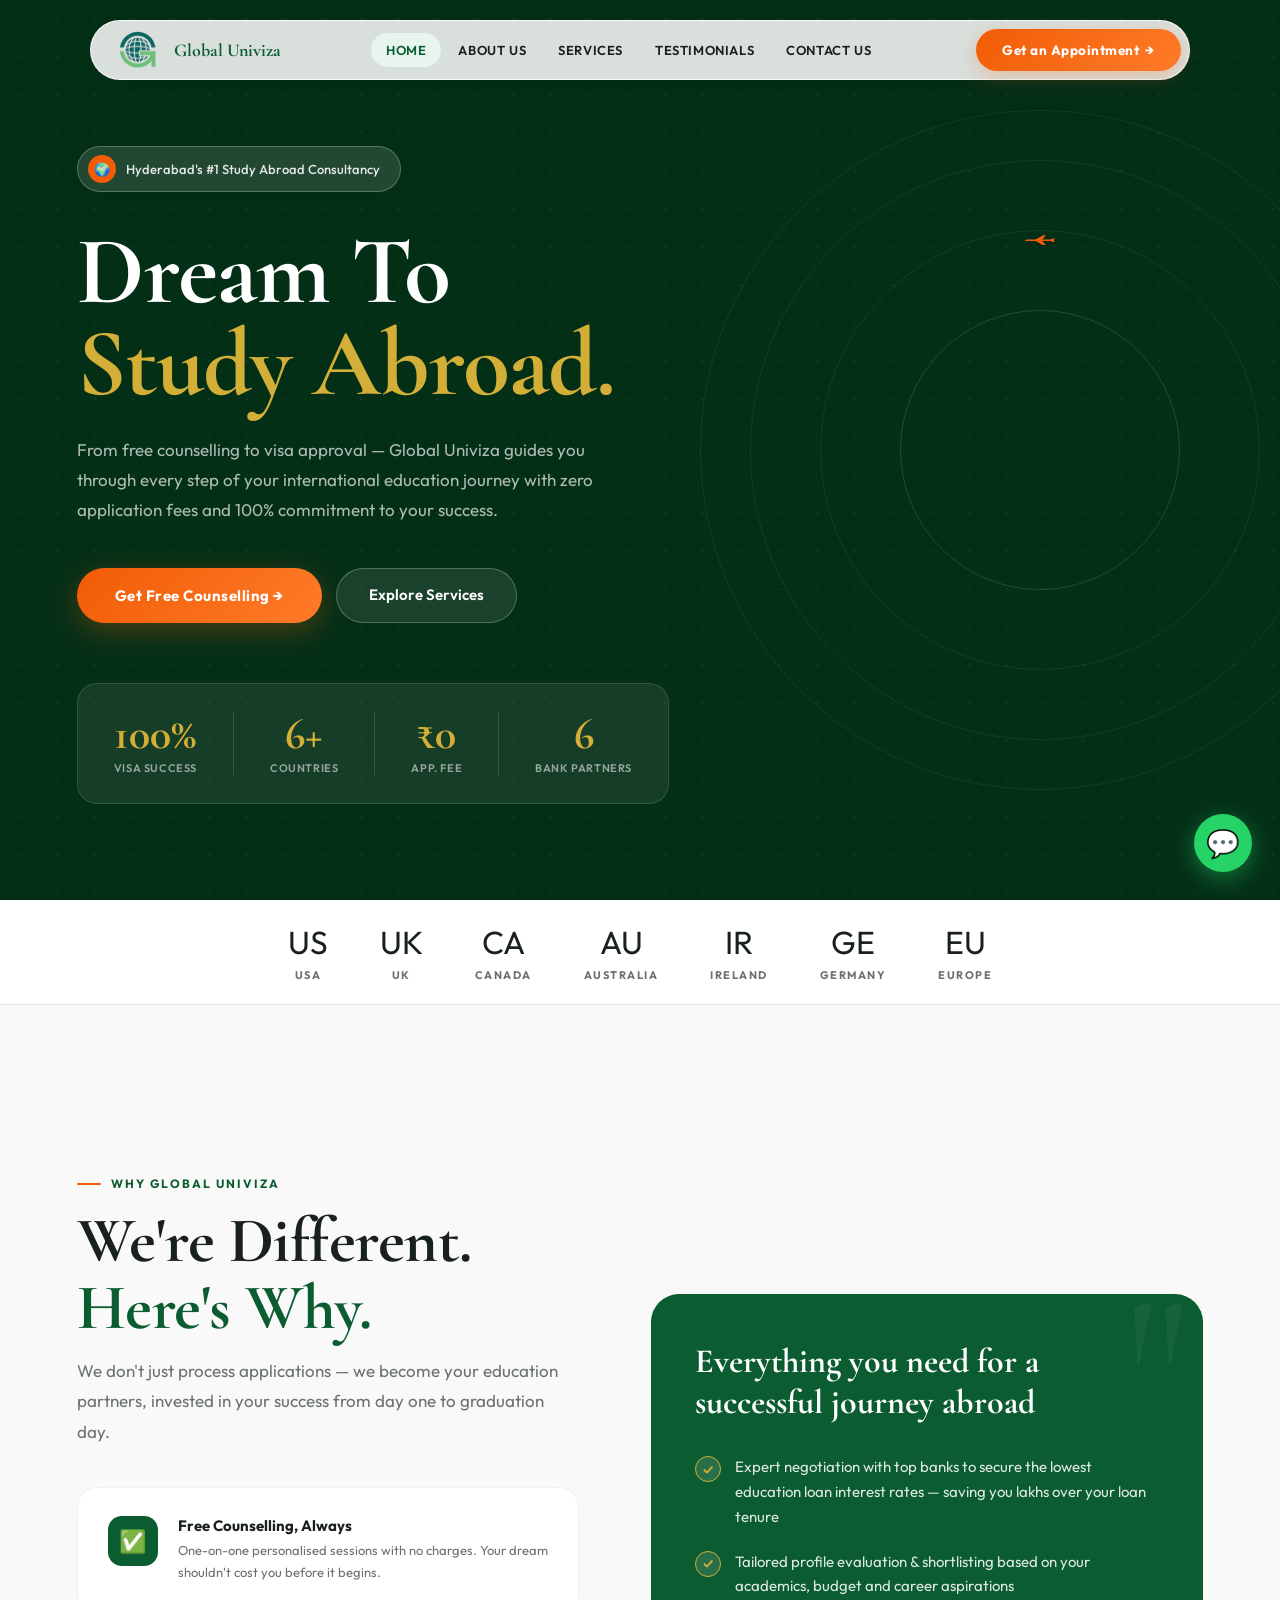
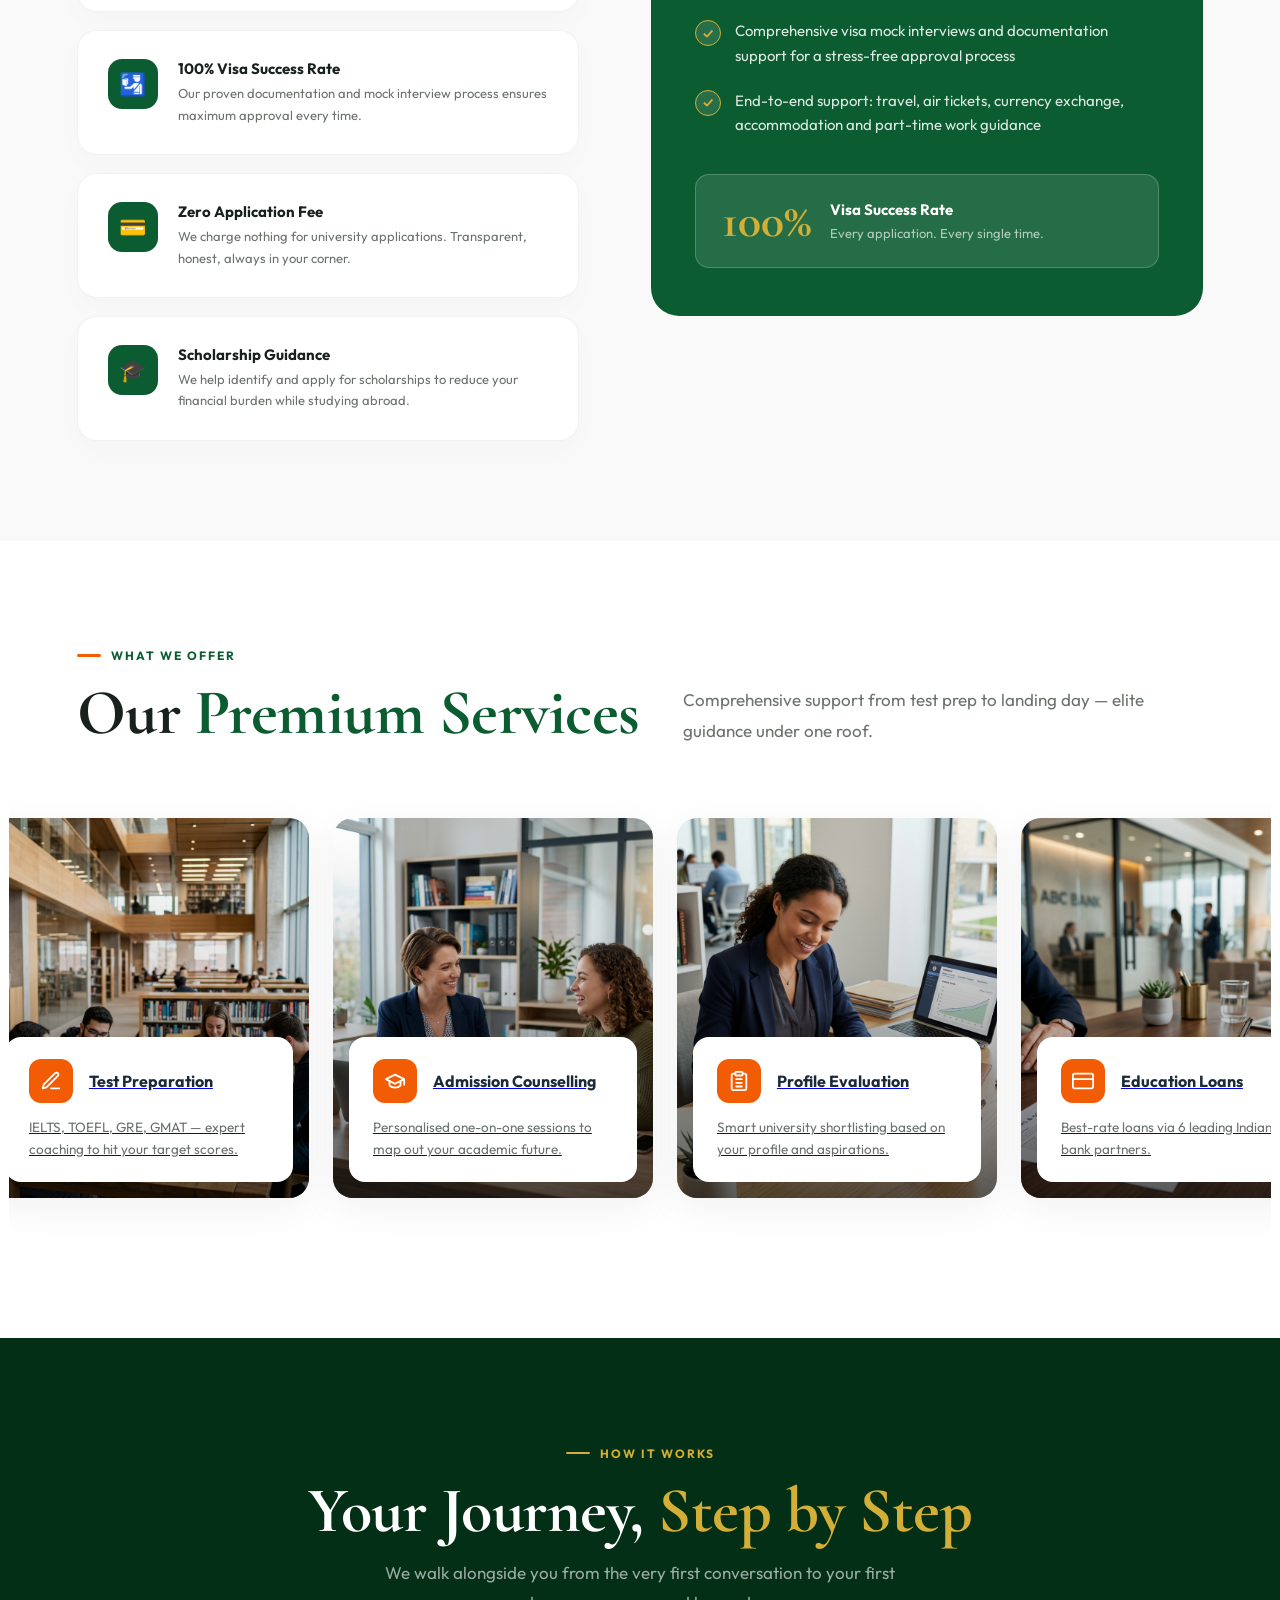
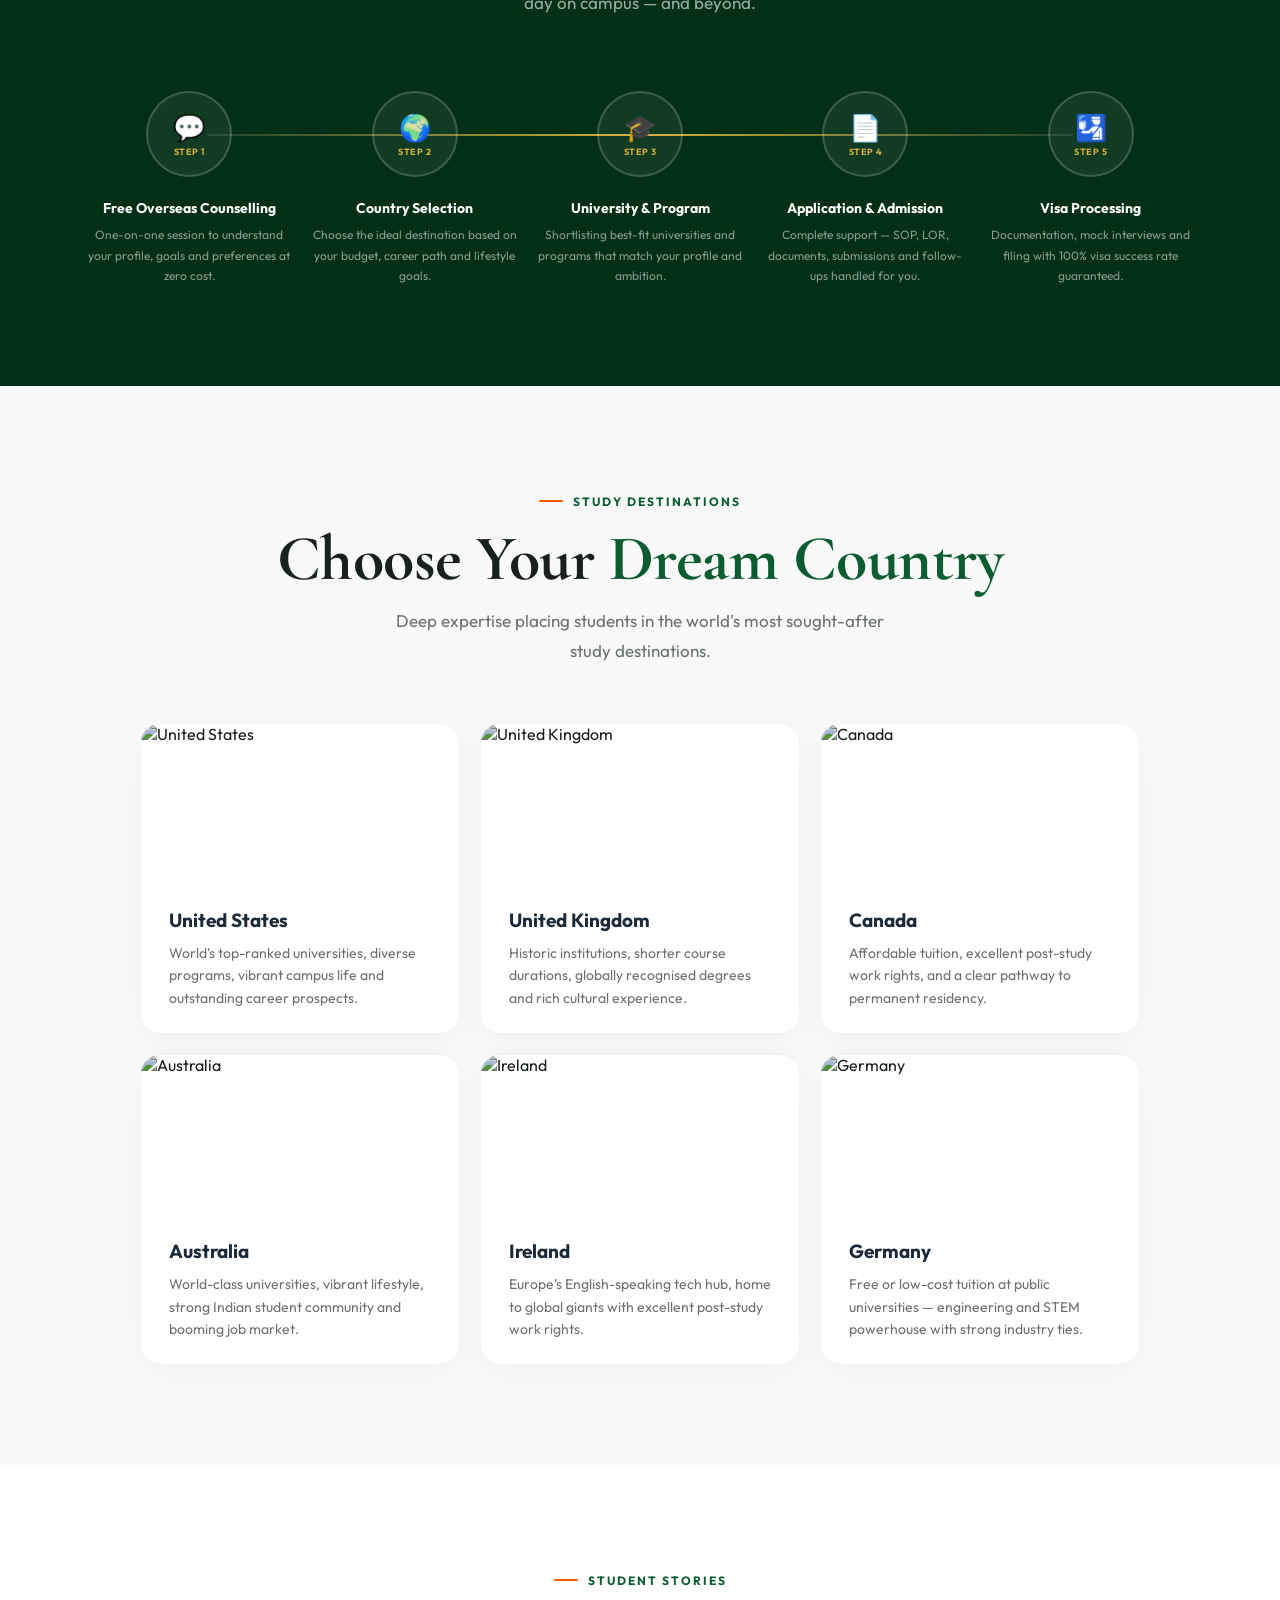
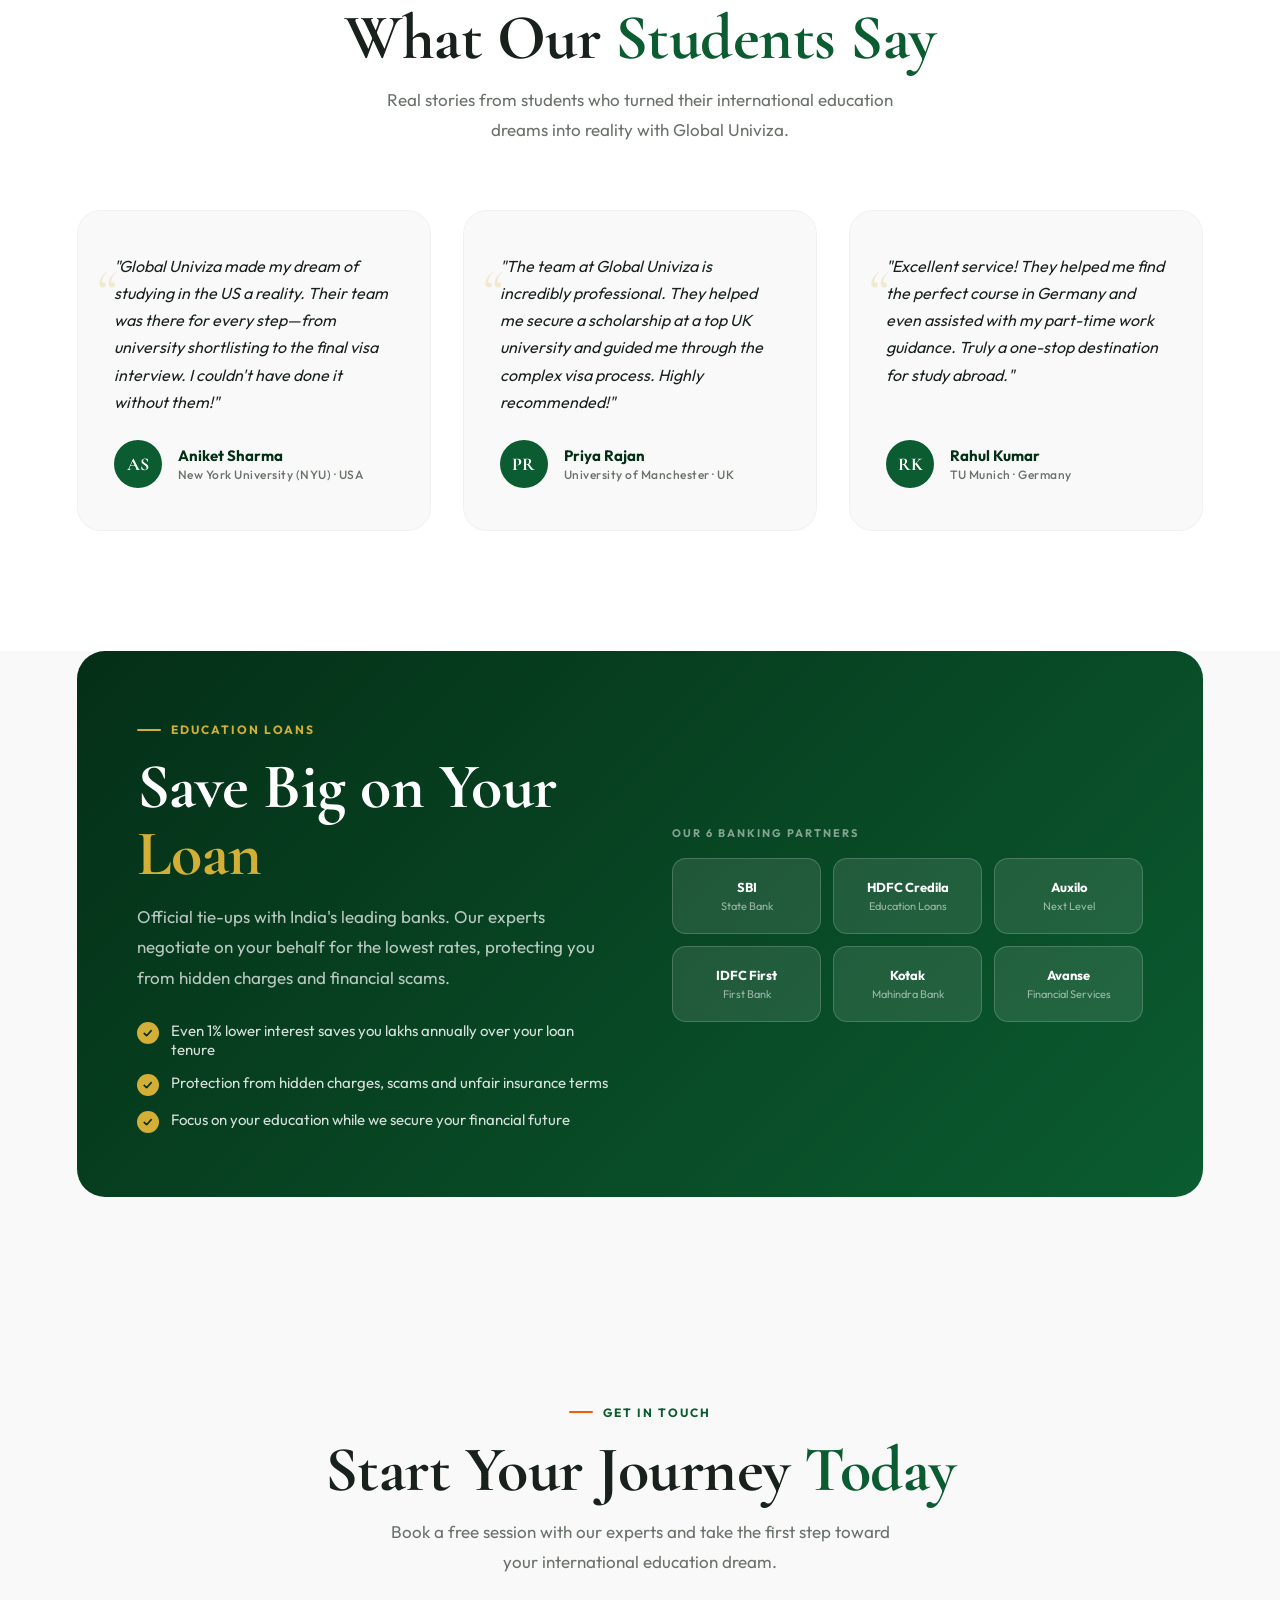
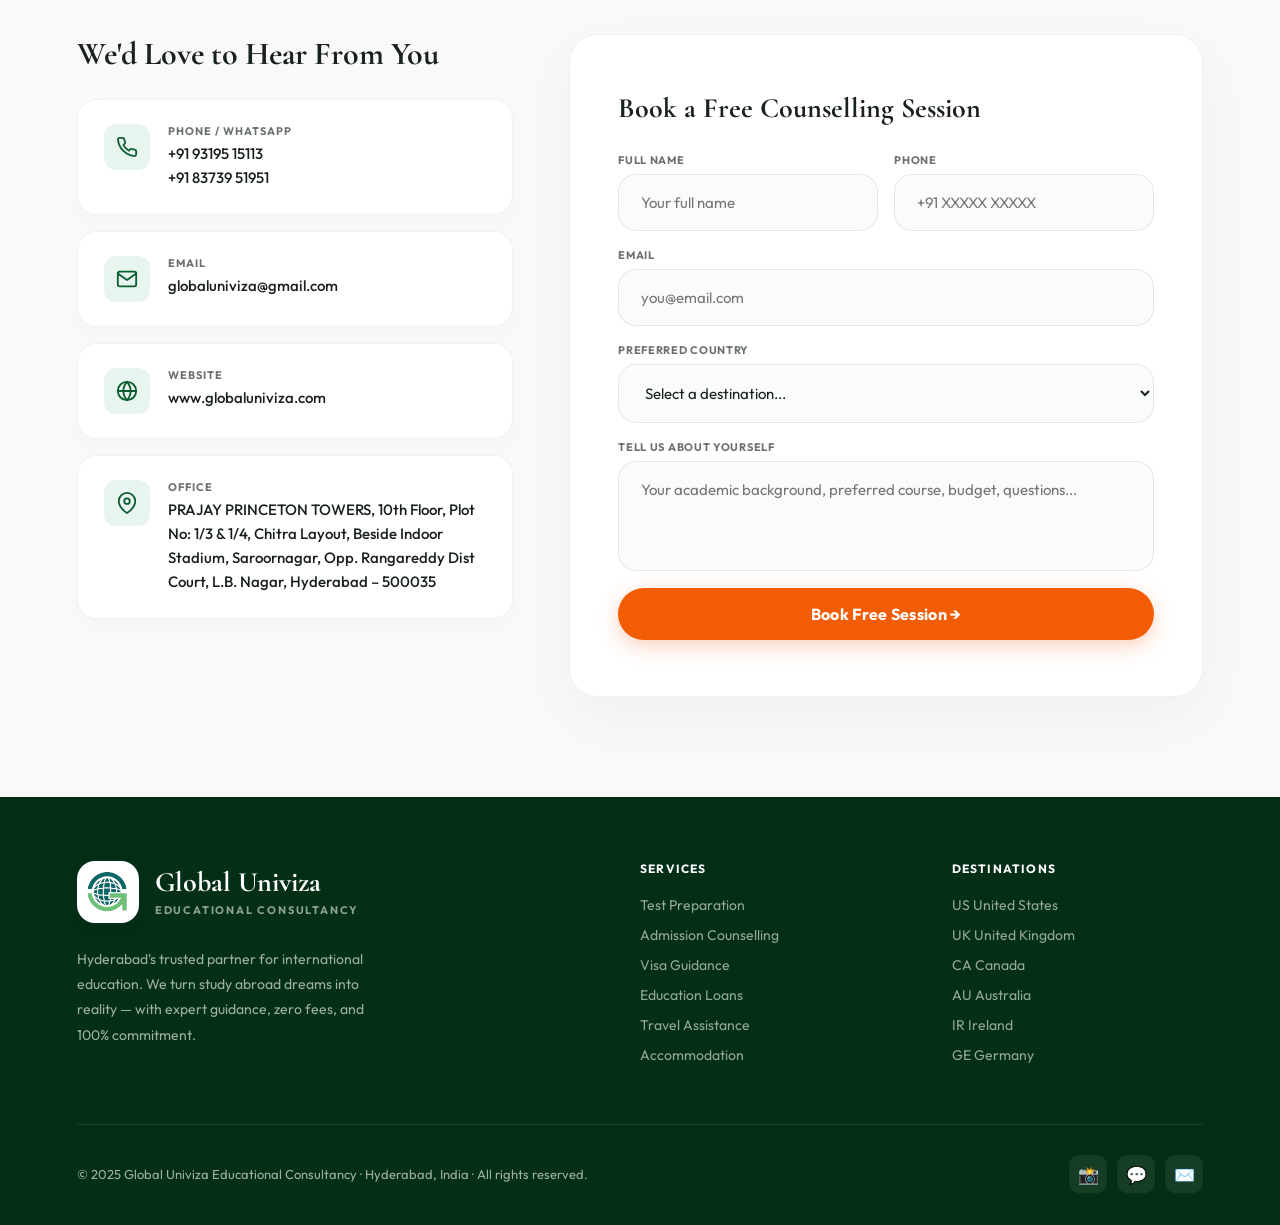
==== commit 999c01db: "Fix: Shifted image backgrounds to CSS and sanitized HTML completely" ====
--- a/index.html
+++ b/index.html
@@ -1,618 +1,611 @@
-<!DOCTYPE html>
-<html lang="en">
-
-<head>
-  <meta charset="UTF-8">
-  <meta name="viewport" content="width=device-width, initial-scale=1.0">
-  <title>Global Univiza – Educational Consultancy</title>
-  <link
-    href="https://fonts.googleapis.com/css2?family=Cormorant+Garamond:wght@600;700;800&family=Outfit:wght@300;400;500;600;700&display=swap"
-    rel="stylesheet">
-  <link rel="stylesheet" href="style.css">
-</head>
-
-<body>
-
-  <!-- SITE OPENER -->
-  <div class="site-opener">
-    <img src="assets/logo_with_text.png" alt="Global Univiza" class="opener-logo-img">
-  </div>
-
-  <!-- NAV -->
-  <div class="nav-wrapper">
-    <nav>
-      <a href="#home" class="nav-logo">
-        <img src="assets/logo_without_text.png" alt="Global Univiza Logo" style="height: 38px; width: auto; object-fit: contain;">
-        <span class="nav-logo-name">Global Univiza</span>
-      </a>
-      <div class="nav-links">
-        <a href="#home" class="active">Home</a>
-        <a href="#why">About Us</a>
-        <a href="#services">Services</a>
-        <a href="#testimonials">Testimonials</a>
-        <a href="#contact">Contact Us</a>
-      </div>
-      <a href="book-appointment.html" class="nav-cta">Get an Appointment</a>
-    </nav>
-  </div>
-
-  <!-- HERO -->
-  <section id="home">
-    <div class="hero-dots"></div>
-    <div class="hero-rings">
-      <div class="ring"></div>
-      <div class="ring"></div>
-      <div class="ring"></div>
-      <div class="ring"></div>
-    </div>
-    <div class="globe-container">
-      <div class="globe" id="chartdiv"></div>
-      <div class="airplane-orbit">
-        <div class="airplane">
-          <svg xmlns="http://www.w3.org/2000/svg" viewBox="0 0 24 24">
-            <path d="M21 16v-2l-8-5V3.5c0-.83-.67-1.5-1.5-1.5S10 2.67 10 3.5V9l-8 5v2l8-2.5V19l-2 1.5V22l3.5-1 3.5 1v-1.5L13 19v-5.5l8 2.5z"/>
-          </svg>
-        </div>
-      </div>
-    </div>
-    <div class="hero-content">
-      <div class="hero-pill">
-        <div class="hero-pill-icon">🌍</div>
-        <span>Hyderabad's #1 Study Abroad Consultancy</span>
-      </div>
-      <h1>Dream To<span class="gold">Study Abroad.</span></h1>
-      <p class="hero-desc">From free counselling to visa approval — Global Univiza guides you through every step of your
-        international education journey with zero application fees and 100% commitment to your success.</p>
-      <div class="hero-btns">
-        <a href="#contact" class="btn-orange">Get Free Counselling →</a>
-        <a href="#services" class="btn-ghost">Explore Services</a>
-      </div>
-      <div class="hero-stats">
-        <div class="stat">
-          <div class="stat-val">100%</div>
-          <div class="stat-lbl">Visa Success</div>
-        </div>
-        <div class="sdiv"></div>
-        <div class="stat">
-          <div class="stat-val">6+</div>
-          <div class="stat-lbl">Countries</div>
-        </div>
-        <div class="sdiv"></div>
-        <div class="stat">
-          <div class="stat-val">₹0</div>
-          <div class="stat-lbl">App. Fee</div>
-        </div>
-        <div class="sdiv"></div>
-        <div class="stat">
-          <div class="stat-val">6</div>
-          <div class="stat-lbl">Bank Partners</div>
-        </div>
-      </div>
-    </div>
-  </section>
-
-  <!-- FLAGS -->
-  <div class="flags-bar">
-    <div class="fi">
-      <div class="fi-flag">US</div>
-      <div class="fi-name">USA</div>
-    </div>
-    <div class="fi">
-      <div class="fi-flag">UK</div>
-      <div class="fi-name">UK</div>
-    </div>
-    <div class="fi">
-      <div class="fi-flag">CA</div>
-      <div class="fi-name">Canada</div>
-    </div>
-    <div class="fi">
-      <div class="fi-flag">AU</div>
-      <div class="fi-name">Australia</div>
-    </div>
-    <div class="fi">
-      <div class="fi-flag">IR</div>
-      <div class="fi-name">Ireland</div>
-    </div>
-    <div class="fi">
-      <div class="fi-flag">GE</div>
-      <div class="fi-name">Germany</div>
-    </div>
-    <div class="fi">
-      <div class="fi-flag">EU</div>
-      <div class="fi-name">Europe</div>
-    </div>
-  </div>
-
-  <!-- WHY CHOOSE US -->
-  <section id="why">
-    <div class="why-grid">
-      <div>
-        <span class="stag">Why Global Univiza</span>
-        <h2>We're Different.<br><em>Here's Why.</em></h2>
-        <p class="sdesc">We don't just process applications — we become your education partners, invested in your
-          success from day one to graduation day.</p>
-        <div class="reasons">
-          <div class="reason">
-            <div class="ri">✅</div>
-            <div class="rb">
-              <h4>Free Counselling, Always</h4>
-              <p>One-on-one personalised sessions with no charges. Your dream shouldn't cost you before it begins.</p>
-            </div>
-          </div>
-          <div class="reason">
-            <div class="ri">🛂</div>
-            <div class="rb">
-              <h4>100% Visa Success Rate</h4>
-              <p>Our proven documentation and mock interview process ensures maximum approval every time.</p>
-            </div>
-          </div>
-          <div class="reason">
-            <div class="ri">💳</div>
-            <div class="rb">
-              <h4>Zero Application Fee</h4>
-              <p>We charge nothing for university applications. Transparent, honest, always in your corner.</p>
-            </div>
-          </div>
-          <div class="reason">
-            <div class="ri">🎓</div>
-            <div class="rb">
-              <h4>Scholarship Guidance</h4>
-              <p>We help identify and apply for scholarships to reduce your financial burden while studying abroad.</p>
-            </div>
-          </div>
-        </div>
-      </div>
-      <div class="why-card">
-        <h3>Everything you need for a successful journey abroad</h3>
-        <div class="ck">
-          <div class="ck-dot">✓</div>
-          <p>Expert negotiation with top banks to secure the lowest education loan interest rates — saving you lakhs
-            over your loan tenure</p>
-        </div>
-        <div class="ck">
-          <div class="ck-dot">✓</div>
-          <p>Tailored profile evaluation & shortlisting based on your academics, budget and career aspirations</p>
-        </div>
-        <div class="ck">
-          <div class="ck-dot">✓</div>
-          <p>Comprehensive visa mock interviews and documentation support for a stress-free approval process</p>
-        </div>
-        <div class="ck">
-          <div class="ck-dot">✓</div>
-          <p>End-to-end support: travel, air tickets, currency exchange, accommodation and part-time work guidance</p>
-        </div>
-        <div class="why-highlight">
-          <div class="wh-num">100%</div>
-          <div class="wh-txt"><strong>Visa Success Rate</strong><span>Every application. Every single time.</span></div>
-        </div>
-      </div>
-    </div>
-  </section>
-
-  <!-- SERVICES -->
-  <section id="services">
-    <div class="svc-head">
-      <div><span class="stag">What We Offer</span>
-        <h2>Our <em>Premium Services</em></h2>
-      </div>
-      <p class="sdesc">Comprehensive support from test prep to landing day — elite guidance under one roof.</p>
-    </div>
-        <div class="svc-container">
-      <div class="svc-grid" id="svcGrid">
-        <a href="service-details.html?id=test-preparation" class="sc" style="text-decoration:none; color:inherit; background-image: url('assets/s6.png');">
-          <div class="sc-inner-box">
-            <div class="sc-header">
-              <div class="si"><svg xmlns="http://www.w3.org/2000/svg" width="22" height="22" viewBox="0 0 24 24" fill="none" stroke="currentColor" stroke-width="2" stroke-linecap="round" stroke-linejoin="round"><path d="M12 20h9"></path><path d="M16.5 3.5a2.121 2.121 0 0 1 3 3L7 19l-4 1 1-4L16.5 3.5z"></path></svg></div>
-              <h3>Test Preparation</h3>
-            </div>
-            <p>IELTS, TOEFL, GRE, GMAT — expert coaching to hit your target scores.</p>
-          </div>
-        </a>
-        <a href="service-details.html?id=admission-counselling" class="sc" style="text-decoration:none; color:inherit; background-image: url('assets/s2.png');">
-          <div class="sc-inner-box">
-            <div class="sc-header">
-              <div class="si"><svg xmlns="http://www.w3.org/2000/svg" width="22" height="22" viewBox="0 0 24 24" fill="none" stroke="currentColor" stroke-width="2" stroke-linecap="round" stroke-linejoin="round"><path d="M22 10v6M2 10l10-5 10 5-10 5z"></path><path d="M6 12v5c3 3 9 3 12 0v-5"></path></svg></div>
-              <h3>Admission Counselling</h3>
-            </div>
-            <p>Personalised one-on-one sessions to map out your academic future.</p>
-          </div>
-        </a>
-        <a href="service-details.html?id=profile-evaluation" class="sc" style="text-decoration:none; color:inherit; background-image: url('assets/s5.png');">
-          <div class="sc-inner-box">
-            <div class="sc-header">
-              <div class="si"><svg xmlns="http://www.w3.org/2000/svg" width="22" height="22" viewBox="0 0 24 24" fill="none" stroke="currentColor" stroke-width="2" stroke-linecap="round" stroke-linejoin="round"><path d="M16 4h2a2 2 0 0 1 2 2v14a2 2 0 0 1-2 2H6a2 2 0 0 1-2-2V6a2 2 0 0 1 2-2h2"></path><rect x="8" y="2" width="8" height="4" rx="1" ry="1"></rect><path d="M9 14h6"></path><path d="M9 18h6"></path><path d="M9 10h6"></path></svg></div>
-              <h3>Profile Evaluation</h3>
-            </div>
-            <p>Smart university shortlisting based on your profile and aspirations.</p>
-          </div>
-        </a>
-        <a href="service-details.html?id=education-loans" class="sc" style="text-decoration:none; color:inherit; background-image: url('assets/s3.png');">
-          <div class="sc-inner-box">
-            <div class="sc-header">
-              <div class="si"><svg xmlns="http://www.w3.org/2000/svg" width="22" height="22" viewBox="0 0 24 24" fill="none" stroke="currentColor" stroke-width="2" stroke-linecap="round" stroke-linejoin="round"><rect x="1" y="4" width="22" height="16" rx="2" ry="2"></rect><line x1="1" y1="10" x2="23" y2="10"></line></svg></div>
-              <h3>Education Loans</h3>
-            </div>
-            <p>Best-rate loans via 6 leading Indian bank partners.</p>
-          </div>
-        </a>
-        <a href="service-details.html?id=visa-guidance" class="sc" style="text-decoration:none; color:inherit; background-image: url('assets/s8.png');">
-          <div class="sc-inner-box">
-            <div class="sc-header">
-              <div class="si"><svg xmlns="http://www.w3.org/2000/svg" width="22" height="22" viewBox="0 0 24 24" fill="none" stroke="currentColor" stroke-width="2" stroke-linecap="round" stroke-linejoin="round"><path d="M14 2H6a2 2 0 0 0-2 2v16a2 2 0 0 0 2 2h12a2 2 0 0 0 2-2V8z"></path><polyline points="14 2 14 8 20 8"></polyline><line x1="16" y1="13" x2="8" y2="13"></line><line x1="16" y1="17" x2="8" y2="17"></line><polyline points="10 9 9 9 8 9"></polyline></svg></div>
-              <h3>Visa Guidance & Mocks</h3>
-            </div>
-            <p>Documentation, mock interviews and step-by-step visa support.</p>
-          </div>
-        </a>
-        <a href="service-details.html?id=travel-assistance" class="sc" style="text-decoration:none; color:inherit; background-image: url('assets/s7.png');">
-          <div class="sc-inner-box">
-            <div class="sc-header">
-              <div class="si"><svg xmlns="http://www.w3.org/2000/svg" width="22" height="22" viewBox="0 0 24 24" fill="none" stroke="currentColor" stroke-width="2" stroke-linecap="round" stroke-linejoin="round"><path d="M12 3a2 2 0 0 0-2 2v5L3 13.5v2L10 14v5l-2 1.5v1.5l4-1 4 1v-1.5L14 19v-5l7 1.5v-2L14 10V5a2 2 0 0 0-2-2z" transform="rotate(45 12 12)"/></svg></div>
-              <h3>Travel Assistance</h3>
-            </div>
-            <p>Flight booking, pre-departure briefing and air ticket arrangements.</p>
-          </div>
-        </a>
-        <a href="service-details.html?id=accommodation" class="sc" style="text-decoration:none; color:inherit; background-image: url('assets/s1.png');">
-          <div class="sc-inner-box">
-            <div class="sc-header">
-              <div class="si"><svg xmlns="http://www.w3.org/2000/svg" width="22" height="22" viewBox="0 0 24 24" fill="none" stroke="currentColor" stroke-width="2" stroke-linecap="round" stroke-linejoin="round"><path d="M3 9l9-7 9 7v11a2 2 0 0 1-2 2H5a2 2 0 0 1-2-2z"></path><polyline points="9 22 9 12 15 12 15 22"></polyline></svg></div>
-              <h3>Accommodation</h3>
-            </div>
-            <p>Safe, affordable student housing near your campus abroad.</p>
-          </div>
-        </a>
-        <a href="service-details.html?id=part-time-guidance" class="sc" style="text-decoration:none; color:inherit; background-image: url('assets/s4.png');">
-          <div class="sc-inner-box">
-            <div class="sc-header">
-              <div class="si"><svg xmlns="http://www.w3.org/2000/svg" width="22" height="22" viewBox="0 0 24 24" fill="none" stroke="currentColor" stroke-width="2" stroke-linecap="round" stroke-linejoin="round"><rect x="2" y="7" width="20" height="14" rx="2" ry="2"></rect><path d="M16 21V5a2 2 0 0 0-2-2h-4a2 2 0 0 0-2 2v16"></path></svg></div>
-              <h3>Part-time Guidance</h3>
-            </div>
-            <p>Legal part-time work opportunities to support yourself abroad.</p>
-          </div>
-        </a>
-      </div>
-    </div>
-    </div>
-  </section>
-
-  <!-- PROCESS -->
-  <section id="process">
-    <div style="text-align:center">
-      <span class="stag">How It Works</span>
-      <h2>Your Journey, <em>Step by Step</em></h2>
-      <p class="sdesc" style="margin:14px auto 0">We walk alongside you from the very first conversation to your first
-        day on campus — and beyond.</p>
-    </div>
-    <div class="psteps">
-      <div class="ps">
-        <div class="ps-ring"><span>💬</span><span class="ps-n">Step 1</span></div>
-        <h4>Free Overseas Counselling</h4>
-        <p>One-on-one session to understand your profile, goals and preferences at zero cost.</p>
-      </div>
-      <div class="ps">
-        <div class="ps-ring"><span>🌍</span><span class="ps-n">Step 2</span></div>
-        <h4>Country Selection</h4>
-        <p>Choose the ideal destination based on your budget, career path and lifestyle goals.</p>
-      </div>
-      <div class="ps">
-        <div class="ps-ring"><span>🎓</span><span class="ps-n">Step 3</span></div>
-        <h4>University & Program</h4>
-        <p>Shortlisting best-fit universities and programs that match your profile and ambition.</p>
-      </div>
-      <div class="ps">
-        <div class="ps-ring"><span>📄</span><span class="ps-n">Step 4</span></div>
-        <h4>Application & Admission</h4>
-        <p>Complete support — SOP, LOR, documents, submissions and follow-ups handled for you.</p>
-      </div>
-      <div class="ps">
-        <div class="ps-ring"><span>🛂</span><span class="ps-n">Step 5</span></div>
-        <h4>Visa Processing</h4>
-        <p>Documentation, mock interviews and filing with 100% visa success rate guaranteed.</p>
-      </div>
-    </div>
-  </section>
-
-  <!-- COUNTRIES -->
-  <section id="countries">
-    <div style="text-align:center">
-      <span class="stag">Study Destinations</span>
-      <h2>Choose Your <em>Dream Country</em></h2>
-      <p class="sdesc" style="margin:14px auto 0">Deep expertise placing students in the world's most sought-after study
-        destinations.</p>
-    </div>
-    <div class="cg">
-      <div class="cc">
-        <img src="https://flagcdn.com/w640/us.png" alt="United States" class="cc-img">
-        <div class="cc-body">
-          <h3>United States</h3>
-          <p>World's top-ranked universities, diverse programs, vibrant campus life and outstanding career prospects.</p>
-        </div>
-      </div>
-      <div class="cc">
-        <img src="https://flagcdn.com/w640/gb.png" alt="United Kingdom" class="cc-img">
-        <div class="cc-body">
-          <h3>United Kingdom</h3>
-          <p>Historic institutions, shorter course durations, globally recognised degrees and rich cultural experience.</p>
-        </div>
-      </div>
-      <div class="cc">
-        <img src="https://flagcdn.com/w640/ca.png" alt="Canada" class="cc-img">
-        <div class="cc-body">
-          <h3>Canada</h3>
-          <p>Affordable tuition, excellent post-study work rights, and a clear pathway to permanent residency.</p>
-        </div>
-      </div>
-      <div class="cc">
-        <img src="https://flagcdn.com/w640/au.png" alt="Australia" class="cc-img">
-        <div class="cc-body">
-          <h3>Australia</h3>
-          <p>World-class universities, vibrant lifestyle, strong Indian student community and booming job market.</p>
-        </div>
-      </div>
-      <div class="cc">
-        <img src="https://flagcdn.com/w640/ie.png" alt="Ireland" class="cc-img">
-        <div class="cc-body">
-          <h3>Ireland</h3>
-          <p>Europe's English-speaking tech hub, home to global giants with excellent post-study work rights.</p>
-        </div>
-      </div>
-      <div class="cc">
-        <img src="https://flagcdn.com/w640/de.png" alt="Germany" class="cc-img">
-        <div class="cc-body">
-          <h3>Germany</h3>
-          <p>Free or low-cost tuition at public universities — engineering and STEM powerhouse with strong industry ties.</p>
-        </div>
-      </div>
-    </div>
-  </section>
-
-  <!-- TESTIMONIALS -->
-  <section id="testimonials">
-    <div style="text-align:center">
-      <span class="stag">Student Stories</span>
-      <h2>What Our <em>Students Say</em></h2>
-      <p class="sdesc" style="margin:14px auto 0">Real stories from students who turned their international education dreams into reality with Global Univiza.</p>
-    </div>
-    <div class="tgrid">
-      <div class="tc">
-        <p class="tc-quote">"Global Univiza made my dream of studying in the US a reality. Their team was there for every step—from university shortlisting to the final visa interview. I couldn't have done it without them!"</p>
-        <div class="tc-user">
-          <div class="tc-avatar">AS</div>
-          <div class="tc-info">
-            <h4>Aniket Sharma</h4>
-            <p>New York University (NYU) · USA</p>
-          </div>
-        </div>
-      </div>
-      <div class="tc">
-        <p class="tc-quote">"The team at Global Univiza is incredibly professional. They helped me secure a scholarship at a top UK university and guided me through the complex visa process. Highly recommended!"</p>
-        <div class="tc-user">
-          <div class="tc-avatar">PR</div>
-          <div class="tc-info">
-            <h4>Priya Rajan</h4>
-            <p>University of Manchester · UK</p>
-          </div>
-        </div>
-      </div>
-      <div class="tc">
-        <p class="tc-quote">"Excellent service! They helped me find the perfect course in Germany and even assisted with my part-time work guidance. Truly a one-stop destination for study abroad."</p>
-        <div class="tc-user">
-          <div class="tc-avatar">RK</div>
-          <div class="tc-info">
-            <h4>Rahul Kumar</h4>
-            <p>TU Munich · Germany</p>
-          </div>
-        </div>
-      </div>
-    </div>
-  </section>
-
-  <!-- LOANS -->
-  <section id="loans" style="background:var(--off); padding-top:0; padding-bottom:100px;">
-    <div class="lbox">
-      <div>
-        <span class="stag">Education Loans</span>
-        <h2>Save Big on Your <em style="color:var(--gold)">Loan</em></h2>
-        <p class="sdesc">Official tie-ups with India's leading banks. Our experts negotiate on your behalf for the
-          lowest rates, protecting you from hidden charges and financial scams.</p>
-        <div class="lperks">
-          <div class="lperk">Even 1% lower interest saves you lakhs annually over your loan tenure</div>
-          <div class="lperk">Protection from hidden charges, scams and unfair insurance terms</div>
-          <div class="lperk">Focus on your education while we secure your financial future</div>
-        </div>
-      </div>
-      <div>
-        <p
-          style="color:rgba(255,255,255,0.5);font-size:11px;font-weight:700;letter-spacing:2px;text-transform:uppercase;margin-bottom:18px;">
-          Our 6 Banking Partners</p>
-        <div class="banks">
-          <div class="bk">SBI<small>State Bank</small></div>
-          <div class="bk">HDFC Credila<small>Education Loans</small></div>
-          <div class="bk">Auxilo<small>Next Level</small></div>
-          <div class="bk">IDFC First<small>First Bank</small></div>
-          <div class="bk">Kotak<small>Mahindra Bank</small></div>
-          <div class="bk">Avanse<small>Financial Services</small></div>
-        </div>
-      </div>
-    </div>
-  </section>
-
-  <!-- CONTACT -->
-  <section id="contact">
-    <div style="text-align:center">
-      <span class="stag">Get In Touch</span>
-      <h2>Start Your Journey <em>Today</em></h2>
-      <p class="sdesc" style="margin:14px auto 0">Book a free session with our experts and take the first step toward
-        your international education dream.</p>
-    </div>
-    <div class="cl">
-      <div class="ci">
-        <h3>We'd Love to Hear From You</h3>
-        <div class="citem">
-          <div class="cic"><svg xmlns="http://www.w3.org/2000/svg" width="22" height="22" viewBox="0 0 24 24" fill="none" stroke="currentColor" stroke-width="2" stroke-linecap="round" stroke-linejoin="round"><path d="M22 16.92v3a2 2 0 0 1-2.18 2 19.79 19.79 0 0 1-8.63-3.07 19.5 19.5 0 0 1-6-6 19.79 19.79 0 0 1-3.07-8.67A2 2 0 0 1 4.11 2h3a2 2 0 0 1 2 1.72 12.84 12.84 0 0 0 .7 2.81 2 2 0 0 1-.45 2.11L8.09 9.91a16 16 0 0 0 6 6l1.27-1.27a2 2 0 0 1 2.11-.45 12.84 12.84 0 0 0 2.81.7A2 2 0 0 1 22 16.92z"></path></svg></div>
-          <div class="cib"><strong>Phone / WhatsApp</strong><a href="tel:+919319515113">+91 93195 15113</a><a
-              href="tel:+918373951951">+91 83739 51951</a></div>
-        </div>
-        <div class="citem">
-          <div class="cic"><svg xmlns="http://www.w3.org/2000/svg" width="22" height="22" viewBox="0 0 24 24" fill="none" stroke="currentColor" stroke-width="2" stroke-linecap="round" stroke-linejoin="round"><path d="M4 4h16c1.1 0 2 .9 2 2v12c0 1.1-.9 2-2 2H4c-1.1 0-2-.9-2-2V6c0-1.1.9-2 2-2z"></path><polyline points="22,6 12,13 2,6"></polyline></svg></div>
-          <div class="cib"><strong>Email</strong><a href="mailto:globaluniviza@gmail.com">globaluniviza@gmail.com</a>
-          </div>
-        </div>
-        <div class="citem">
-          <div class="cic"><svg xmlns="http://www.w3.org/2000/svg" width="22" height="22" viewBox="0 0 24 24" fill="none" stroke="currentColor" stroke-width="2" stroke-linecap="round" stroke-linejoin="round"><circle cx="12" cy="12" r="10"></circle><line x1="2" y1="12" x2="22" y2="12"></line><path d="M12 2a15.3 15.3 0 0 1 4 10 15.3 15.3 0 0 1-4 10 15.3 15.3 0 0 1-4-10 15.3 15.3 0 0 1 4-10z"></path></svg></div>
-          <div class="cib"><strong>Website</strong><a href="https://www.globaluniviza.com"
-              target="_blank">www.globaluniviza.com</a></div>
-        </div>
-        <div class="citem">
-          <div class="cic"><svg xmlns="http://www.w3.org/2000/svg" width="22" height="22" viewBox="0 0 24 24" fill="none" stroke="currentColor" stroke-width="2" stroke-linecap="round" stroke-linejoin="round"><path d="M21 10c0 7-9 13-9 13s-9-6-9-13a9 9 0 0 1 18 0z"></path><circle cx="12" cy="10" r="3"></circle></svg></div>
-          <div class="cib"><strong>Office</strong>
-            <p>PRAJAY PRINCETON TOWERS, 10th Floor, Plot No: 1/3 & 1/4, Chitra Layout, Beside Indoor Stadium,
-              Saroornagar, Opp. Rangareddy Dist Court, L.B. Nagar, Hyderabad – 500035</p>
-          </div>
-        </div>
-      </div>
-      <form class="cform" name="homepage-contact-form" method="POST" data-netlify="true">
-        <h3>Book a Free Counselling Session</h3>
-        <div class="frow">
-          <div class="fg"><label>Full Name</label><input type="text" name="full-name" placeholder="Your full name" required></div>
-          <div class="fg"><label>Phone</label><input type="tel" name="phone" placeholder="+91 XXXXX XXXXX" required></div>
-        </div>
-        <div class="fg"><label>Email</label><input type="email" name="email" placeholder="you@email.com" required></div>
-        <div class="fg"><label>Preferred Country</label>
-          <select name="destination" required>
-            <option value="">Select a destination...</option>
-            <option>United States</option>
-            <option>United Kingdom</option>
-            <option>Canada</option>
-            <option>Australia</option>
-            <option>Ireland</option>
-            <option>Germany</option>
-            <option>Other</option>
-          </select>
-        </div>
-        <div class="fg"><label>Tell Us About Yourself</label><textarea name="message"
-            placeholder="Your academic background, preferred course, budget, questions..."></textarea></div>
-        <button type="submit" class="fsub">Book Free Session →</button>
-      </form>
-    </div>
-  </section>
-
-  <!-- FOOTER -->
-  <footer>
-    <div class="ft">
-      <div class="fbrand">
-        <div class="fbl" style="display: flex; align-items: center; gap: 16px; margin-bottom: 24px;">
-          <div style="background: white; width: 62px; height: 62px; border-radius: 18px; display: flex; align-items: center; justify-content: center; padding: 10px; box-shadow: 0 4px 12px rgba(0,0,0,0.1);">
-            <img src="assets/logo_without_text.png" alt="Global Univiza Logo" style="height: 100%; width: auto; object-fit: contain;">
-          </div>
-          <div>
-            <div class="fbl-name" style="font-family: 'Cormorant Garamond', serif; font-size: 28px; font-weight: 700; color: white; line-height: 1.1; margin-bottom: 6px;">Global Univiza</div>
-            <div class="fbl-sub" style="font-size: 11px; font-weight: 700; letter-spacing: 1.8px; text-transform: uppercase; color: rgba(255, 255, 255, 0.55);">Educational Consultancy</div>
-          </div>
-        </div>
-        <p>Hyderabad's trusted partner for international education. We turn study abroad dreams into reality — with
-          expert guidance, zero fees, and 100% commitment.</p>
-      </div>
-      <div class="fcol">
-        <h4>Services</h4>
-        <a href="service-details.html?id=test-preparation">Test Preparation</a><a href="service-details.html?id=admission-counselling">Admission Counselling</a>
-        <a href="service-details.html?id=visa-guidance">Visa Guidance</a><a href="service-details.html?id=education-loans">Education Loans</a>
-        <a href="service-details.html?id=travel-assistance">Travel Assistance</a><a href="service-details.html?id=accommodation">Accommodation</a>
-      </div>
-      <div class="fcol">
-        <h4>Destinations</h4>
-        <a href="#countries">US United States</a><a href="#countries">UK United Kingdom</a>
-        <a href="#countries">CA Canada</a><a href="#countries">AU Australia</a>
-        <a href="#countries">IR Ireland</a><a href="#countries">GE Germany</a>
-      </div>
-    </div>
-    <div class="fb">
-      <p>© 2025 Global Univiza Educational Consultancy · Hyderabad, India · All rights reserved.</p>
-      <div class="fsocs">
-        <a href="https://www.instagram.com/globaluniviza" target="_blank" class="fsoc">📸</a>
-        <a href="https://wa.me/919319515113" target="_blank" class="fsoc">💬</a>
-        <a href="mailto:globaluniviza@gmail.com" class="fsoc">✉️</a>
-      </div>
-    </div>
-  </footer>
-
-  <a href="https://wa.me/919319515113" class="wa" target="_blank" title="Chat on WhatsApp">💬</a>
-
-  <script src="https://cdn.amcharts.com/lib/5/index.js"></script>
-  <script src="https://cdn.amcharts.com/lib/5/map.js"></script>
-  <script src="https://cdn.amcharts.com/lib/5/geodata/worldLow.js"></script>
-  <script src="https://cdn.amcharts.com/lib/5/themes/Animated.js"></script>
-  <script src="globe.js"></script>
-  <script>
-    const links = document.querySelectorAll('.nav-links a');
-    window.addEventListener('scroll', () => {
-      let cur = '';
-      document.querySelectorAll('section[id]').forEach(s => {
-        if (window.scrollY >= s.offsetTop - 130) cur = s.id;
-      });
-      links.forEach(l => {
-        l.classList.toggle('active', l.getAttribute('href') === '#' + cur);
-      });
-    });
-
-    // Auto-scroll for Premium Services (Continuous Linear)
-    const svcGrid = document.querySelector('.svc-grid');
-    if (svcGrid) {
-      // 1. Only duplicate content ONCE for seamless infinite scrolling
-      const originalCards = Array.from(svcGrid.children);
-      originalCards.forEach(card => svcGrid.appendChild(card.cloneNode(true)));
-      
-      let isInteracting = false;
-      let scrollPos = svcGrid.scrollLeft;
-
-      // 2. Pause auto-scroll on interaction
-      svcGrid.addEventListener('mouseenter', () => isInteracting = true);
-      svcGrid.addEventListener('mouseleave', () => isInteracting = false);
-      svcGrid.addEventListener('touchstart', () => isInteracting = true, { passive: true });
-      svcGrid.addEventListener('touchend', () => {
-        setTimeout(() => isInteracting = false, 2000);
-      }, { passive: true });
-
-      // 3. Calculate actual reset point
-      let resetPoint = 0;
-      function calculateReset() {
-        const cards = Array.from(svcGrid.children);
-        if (cards.length > originalCards.length) {
-          // The reset point is the offset of the first cloned card
-          resetPoint = cards[originalCards.length].offsetLeft - cards[0].offsetLeft;
-        }
-      }
-      setTimeout(calculateReset, 100);
-      window.addEventListener('resize', calculateReset);
-
-      // 4. Continuous scroll loop
-      function step() {
-        if (!isInteracting && resetPoint > 0) {
-          // Disable snap during smooth scrolling
-          if (svcGrid.style.scrollSnapType !== 'none') {
-            svcGrid.style.scrollSnapType = 'none';
-          }
-          
-          scrollPos += 0.8; // Smooth speed
-          
-          if (scrollPos >= resetPoint) {
-            scrollPos -= resetPoint;
-          }
-          svcGrid.scrollLeft = scrollPos;
-        } else {
-          // Sync internal scrollPos with manual scroll
-          scrollPos = svcGrid.scrollLeft;
-          // Restore snap for manual interactions
-          if (svcGrid.style.scrollSnapType === 'none') {
-            svcGrid.style.scrollSnapType = '';
-          }
-        }
-        requestAnimationFrame(step);
-      }
-      requestAnimationFrame(step);
-    }
-  </script>
-</body>
-
+<!DOCTYPE html>
+<html lang="en">
+
+<head>
+  <meta charset="UTF-8">
+  <meta name="viewport" content="width=device-width, initial-scale=1.0">
+  <title>Global Univiza – Educational Consultancy</title>
+  <link
+    href="https://fonts.googleapis.com/css2?family=Cormorant+Garamond:wght@600;700;800&family=Outfit:wght@300;400;500;600;700&display=swap"
+    rel="stylesheet">
+  <link rel="stylesheet" href="style.css?v=1.0.2">
+</head>
+
+<body>
+
+  <!-- SITE OPENER -->
+  <div class="site-opener">
+    <img src="assets/logo_with_text.png" alt="Global Univiza" class="opener-logo-img">
+  </div>
+
+  <!-- NAV -->
+  <div class="nav-wrapper">
+    <nav>
+      <a href="#home" class="nav-logo">
+        <img src="assets/logo_without_text.png" alt="Global Univiza Logo" style="height: 38px; width: auto; object-fit: contain;">
+        <span class="nav-logo-name">Global Univiza</span>
+      </a>
+      <div class="nav-links">
+        <a href="#home" class="active">Home</a>
+        <a href="#why">About Us</a>
+        <a href="#services">Services</a>
+        <a href="#testimonials">Testimonials</a>
+        <a href="#contact">Contact Us</a>
+      </div>
+      <a href="book-appointment.html" class="nav-cta">Get an Appointment</a>
+    </nav>
+  </div>
+
+  <!-- HERO -->
+  <section id="home">
+    <div class="hero-dots"></div>
+    <div class="hero-rings">
+      <div class="ring"></div>
+      <div class="ring"></div>
+      <div class="ring"></div>
+      <div class="ring"></div>
+    </div>
+    <div class="globe-container">
+      <div class="globe" id="chartdiv"></div>
+      <div class="airplane-orbit">
+        <div class="airplane">
+          <svg xmlns="http://www.w3.org/2000/svg" viewBox="0 0 24 24">
+            <path d="M21 16v-2l-8-5V3.5c0-.83-.67-1.5-1.5-1.5S10 2.67 10 3.5V9l-8 5v2l8-2.5V19l-2 1.5V22l3.5-1 3.5 1v-1.5L13 19v-5.5l8 2.5z"/>
+          </svg>
+        </div>
+      </div>
+    </div>
+    <div class="hero-content">
+      <div class="hero-pill">
+        <div class="hero-pill-icon">🌍</div>
+        <span>Hyderabad's #1 Study Abroad Consultancy</span>
+      </div>
+      <h1>Dream To<span class="gold">Study Abroad.</span></h1>
+      <p class="hero-desc">From free counselling to visa approval — Global Univiza guides you through every step of your
+        international education journey with zero application fees and 100% commitment to your success.</p>
+      <div class="hero-btns">
+        <a href="#contact" class="btn-orange">Get Free Counselling →</a>
+        <a href="#services" class="btn-ghost">Explore Services</a>
+      </div>
+      <div class="hero-stats">
+        <div class="stat">
+          <div class="stat-val">100%</div>
+          <div class="stat-lbl">Visa Success</div>
+        </div>
+        <div class="sdiv"></div>
+        <div class="stat">
+          <div class="stat-val">6+</div>
+          <div class="stat-lbl">Countries</div>
+        </div>
+        <div class="sdiv"></div>
+        <div class="stat">
+          <div class="stat-val">₹0</div>
+          <div class="stat-lbl">App. Fee</div>
+        </div>
+        <div class="sdiv"></div>
+        <div class="stat">
+          <div class="stat-val">6</div>
+          <div class="stat-lbl">Bank Partners</div>
+        </div>
+      </div>
+    </div>
+  </section>
+
+  <!-- FLAGS -->
+  <div class="flags-bar">
+    <div class="fi">
+      <div class="fi-flag">US</div>
+      <div class="fi-name">USA</div>
+    </div>
+    <div class="fi">
+      <div class="fi-flag">UK</div>
+      <div class="fi-name">UK</div>
+    </div>
+    <div class="fi">
+      <div class="fi-flag">CA</div>
+      <div class="fi-name">Canada</div>
+    </div>
+    <div class="fi">
+      <div class="fi-flag">AU</div>
+      <div class="fi-name">Australia</div>
+    </div>
+    <div class="fi">
+      <div class="fi-flag">IR</div>
+      <div class="fi-name">Ireland</div>
+    </div>
+    <div class="fi">
+      <div class="fi-flag">GE</div>
+      <div class="fi-name">Germany</div>
+    </div>
+    <div class="fi">
+      <div class="fi-flag">EU</div>
+      <div class="fi-name">Europe</div>
+    </div>
+  </div>
+
+  <!-- WHY CHOOSE US -->
+  <section id="why">
+    <div class="why-grid">
+      <div>
+        <span class="stag">Why Global Univiza</span>
+        <h2>We're Different.<br><em>Here's Why.</em></h2>
+        <p class="sdesc">We don't just process applications — we become your education partners, invested in your
+          success from day one to graduation day.</p>
+        <div class="reasons">
+          <div class="reason">
+            <div class="ri">✅</div>
+            <div class="rb">
+              <h4>Free Counselling, Always</h4>
+              <p>One-on-one personalised sessions with no charges. Your dream shouldn't cost you before it begins.</p>
+            </div>
+          </div>
+          <div class="reason">
+            <div class="ri">🛂</div>
+            <div class="rb">
+              <h4>100% Visa Success Rate</h4>
+              <p>Our proven documentation and mock interview process ensures maximum approval every time.</p>
+            </div>
+          </div>
+          <div class="reason">
+            <div class="ri">💳</div>
+            <div class="rb">
+              <h4>Zero Application Fee</h4>
+              <p>We charge nothing for university applications. Transparent, honest, always in your corner.</p>
+            </div>
+          </div>
+          <div class="reason">
+            <div class="ri">🎓</div>
+            <div class="rb">
+              <h4>Scholarship Guidance</h4>
+              <p>We help identify and apply for scholarships to reduce your financial burden while studying abroad.</p>
+            </div>
+          </div>
+        </div>
+      </div>
+      <div class="why-card">
+        <h3>Everything you need for a successful journey abroad</h3>
+        <div class="ck">
+          <div class="ck-dot">✓</div>
+          <p>Expert negotiation with top banks to secure the lowest education loan interest rates — saving you lakhs
+            over your loan tenure</p>
+        </div>
+        <div class="ck">
+          <div class="ck-dot">✓</div>
+          <p>Tailored profile evaluation & shortlisting based on your academics, budget and career aspirations</p>
+        </div>
+        <div class="ck">
+          <div class="ck-dot">✓</div>
+          <p>Comprehensive visa mock interviews and documentation support for a stress-free approval process</p>
+        </div>
+        <div class="ck">
+          <div class="ck-dot">✓</div>
+          <p>End-to-end support: travel, air tickets, currency exchange, accommodation and part-time work guidance</p>
+        </div>
+        <div class="why-highlight">
+          <div class="wh-num">100%</div>
+          <div class="wh-txt"><strong>Visa Success Rate</strong><span>Every application. Every single time.</span></div>
+        </div>
+      </div>
+    </div>
+  </section>
+
+  <!-- SERVICES -->
+  <section id="services">
+    <div class="svc-head">
+      <div><span class="stag">What We Offer</span>
+        <h2>Our <em>Premium Services</em></h2>
+      </div>
+      <p class="sdesc">Comprehensive support from test prep to landing day — elite guidance under one roof.</p>
+    </div>
+    <div class="svc-container">
+      <div class="svc-grid" id="svcGrid">
+        <a href="service-details.html?id=test-preparation" class="sc s6">
+          <div class="sc-inner-box">
+            <div class="sc-header">
+              <div class="si"><svg xmlns="http://www.w3.org/2000/svg" width="22" height="22" viewBox="0 0 24 24" fill="none" stroke="currentColor" stroke-width="2" stroke-linecap="round" stroke-linejoin="round"><path d="M12 20h9"></path><path d="M16.5 3.5a2.121 2.121 0 0 1 3 3L7 19l-4 1 1-4L16.5 3.5z"></path></svg></div>
+              <h3>Test Preparation</h3>
+            </div>
+            <p>IELTS, TOEFL, GRE, GMAT — expert coaching to hit your target scores.</p>
+          </div>
+        </a>
+        <a href="service-details.html?id=admission-counselling" class="sc s2">
+          <div class="sc-inner-box">
+            <div class="sc-header">
+              <div class="si"><svg xmlns="http://www.w3.org/2000/svg" width="22" height="22" viewBox="0 0 24 24" fill="none" stroke="currentColor" stroke-width="2" stroke-linecap="round" stroke-linejoin="round"><path d="M22 10v6M2 10l10-5 10 5-10 5z"></path><path d="M6 12v5c3 3 9 3 12 0v-5"></path></svg></div>
+              <h3>Admission Counselling</h3>
+            </div>
+            <p>Personalised one-on-one sessions to map out your academic future.</p>
+          </div>
+        </a>
+        <a href="service-details.html?id=profile-evaluation" class="sc s5">
+          <div class="sc-inner-box">
+            <div class="sc-header">
+              <div class="si"><svg xmlns="http://www.w3.org/2000/svg" width="22" height="22" viewBox="0 0 24 24" fill="none" stroke="currentColor" stroke-width="2" stroke-linecap="round" stroke-linejoin="round"><path d="M16 4h2a2 2 0 0 1 2 2v14a2 2 0 0 1-2 2H6a2 2 0 0 1-2-2V6a2 2 0 0 1 2-2h2"></path><rect x="8" y="2" width="8" height="4" rx="1" ry="1"></rect><path d="M9 14h6"></path><path d="M9 18h6"></path><path d="M9 10h6"></path></svg></div>
+              <h3>Profile Evaluation</h3>
+            </div>
+            <p>Smart university shortlisting based on your profile and aspirations.</p>
+          </div>
+        </a>
+        <a href="service-details.html?id=education-loans" class="sc s3">
+          <div class="sc-inner-box">
+            <div class="sc-header">
+              <div class="si"><svg xmlns="http://www.w3.org/2000/svg" width="22" height="22" viewBox="0 0 24 24" fill="none" stroke="currentColor" stroke-width="2" stroke-linecap="round" stroke-linejoin="round"><rect x="1" y="4" width="22" height="16" rx="2" ry="2"></rect><line x1="1" y1="10" x2="23" y2="10"></line></svg></div>
+              <h3>Education Loans</h3>
+            </div>
+            <p>Best-rate loans via 6 leading Indian bank partners.</p>
+          </div>
+        </a>
+        <a href="service-details.html?id=visa-guidance" class="sc s8">
+          <div class="sc-inner-box">
+            <div class="sc-header">
+              <div class="si"><svg xmlns="http://www.w3.org/2000/svg" width="22" height="22" viewBox="0 0 24 24" fill="none" stroke="currentColor" stroke-width="2" stroke-linecap="round" stroke-linejoin="round"><path d="M14 2H6a2 2 0 0 0-2 2v16a2 2 0 0 0 2 2h12a2 2 0 0 0 2-2V8z"></path><polyline points="14 2 14 8 20 8"></polyline><line x1="16" y1="13" x2="8" y2="13"></line><line x1="16" y1="17" x2="8" y2="17"></line><polyline points="10 9 9 9 8 9"></polyline></svg></div>
+              <h3>Visa Guidance & Mocks</h3>
+            </div>
+            <p>Documentation, mock interviews and step-by-step visa support.</p>
+          </div>
+        </a>
+        <a href="service-details.html?id=travel-assistance" class="sc s7">
+          <div class="sc-inner-box">
+            <div class="sc-header">
+              <div class="si"><svg xmlns="http://www.w3.org/2000/svg" width="22" height="22" viewBox="0 0 24 24" fill="none" stroke="currentColor" stroke-width="2" stroke-linecap="round" stroke-linejoin="round"><path d="M12 3a2 2 0 0 0-2 2v5L3 13.5v2L10 14v5l-2 1.5v1.5l4-1 4 1v-1.5L14 19v-5l7 1.5v-2L14 10V5a2 2 0 0 0-2-2z" transform="rotate(45 12 12)"/></svg></div>
+              <h3>Travel Assistance</h3>
+            </div>
+            <p>Flight booking, pre-departure briefing and air ticket arrangements.</p>
+          </div>
+        </a>
+        <a href="service-details.html?id=accommodation" class="sc s1">
+          <div class="sc-inner-box">
+            <div class="sc-header">
+              <div class="si"><svg xmlns="http://www.w3.org/2000/svg" width="22" height="22" viewBox="0 0 24 24" fill="none" stroke="currentColor" stroke-width="2" stroke-linecap="round" stroke-linejoin="round"><path d="M3 9l9-7 9 7v11a2 2 0 0 1-2 2H5a2 2 0 0 1-2-2z"></path><polyline points="9 22 9 12 15 12 15 22"></polyline></svg></div>
+              <h3>Accommodation</h3>
+            </div>
+            <p>Safe, affordable student housing near your campus abroad.</p>
+          </div>
+        </a>
+        <a href="service-details.html?id=part-time-guidance" class="sc s4">
+          <div class="sc-inner-box">
+            <div class="sc-header">
+              <div class="si"><svg xmlns="http://www.w3.org/2000/svg" width="22" height="22" viewBox="0 0 24 24" fill="none" stroke="currentColor" stroke-width="2" stroke-linecap="round" stroke-linejoin="round"><rect x="2" y="7" width="20" height="14" rx="2" ry="2"></rect><path d="M16 21V5a2 2 0 0 0-2-2h-4a2 2 0 0 0-2 2v16"></path></svg></div>
+              <h3>Part-time Guidance</h3>
+            </div>
+            <p>Legal part-time work opportunities to support yourself abroad.</p>
+          </div>
+        </a>
+      </div>
+    </div>
+  </section>
+
+  <!-- PROCESS -->
+  <section id="process">
+    <div style="text-align:center">
+      <span class="stag">How It Works</span>
+      <h2>Your Journey, <em>Step by Step</em></h2>
+      <p class="sdesc" style="margin:14px auto 0">We walk alongside you from the very first conversation to your first
+        day on campus — and beyond.</p>
+    </div>
+    <div class="psteps">
+      <div class="ps">
+        <div class="ps-ring"><span>💬</span><span class="ps-n">Step 1</span></div>
+        <h4>Free Overseas Counselling</h4>
+        <p>One-on-one session to understand your profile, goals and preferences at zero cost.</p>
+      </div>
+      <div class="ps">
+        <div class="ps-ring"><span>🌍</span><span class="ps-n">Step 2</span></div>
+        <h4>Country Selection</h4>
+        <p>Choose the ideal destination based on your budget, career path and lifestyle goals.</p>
+      </div>
+      <div class="ps">
+        <div class="ps-ring"><span>🎓</span><span class="ps-n">Step 3</span></div>
+        <h4>University & Program</h4>
+        <p>Shortlisting best-fit universities and programs that match your profile and ambition.</p>
+      </div>
+      <div class="ps">
+        <div class="ps-ring"><span>📄</span><span class="ps-n">Step 4</span></div>
+        <h4>Application & Admission</h4>
+        <p>Complete support — SOP, LOR, documents, submissions and follow-ups handled for you.</p>
+      </div>
+      <div class="ps">
+        <div class="ps-ring"><span>🛂</span><span class="ps-n">Step 5</span></div>
+        <h4>Visa Processing</h4>
+        <p>Documentation, mock interviews and filing with 100% visa success rate guaranteed.</p>
+      </div>
+    </div>
+  </section>
+
+  <!-- COUNTRIES -->
+  <section id="countries">
+    <div style="text-align:center">
+      <span class="stag">Study Destinations</span>
+      <h2>Choose Your <em>Dream Country</em></h2>
+      <p class="sdesc" style="margin:14px auto 0">Deep expertise placing students in the world's most sought-after study
+        destinations.</p>
+    </div>
+    <div class="cg">
+      <div class="cc">
+        <img src="https://flagcdn.com/w640/us.png" alt="United States" class="cc-img">
+        <div class="cc-body">
+          <h3>United States</h3>
+          <p>World's top-ranked universities, diverse programs, vibrant campus life and outstanding career prospects.</p>
+        </div>
+      </div>
+      <div class="cc">
+        <img src="https://flagcdn.com/w640/gb.png" alt="United Kingdom" class="cc-img">
+        <div class="cc-body">
+          <h3>United Kingdom</h3>
+          <p>Historic institutions, shorter course durations, globally recognised degrees and rich cultural experience.</p>
+        </div>
+      </div>
+      <div class="cc">
+        <img src="https://flagcdn.com/w640/ca.png" alt="Canada" class="cc-img">
+        <div class="cc-body">
+          <h3>Canada</h3>
+          <p>Affordable tuition, excellent post-study work rights, and a clear pathway to permanent residency.</p>
+        </div>
+      </div>
+      <div class="cc">
+        <img src="https://flagcdn.com/w640/au.png" alt="Australia" class="cc-img">
+        <div class="cc-body">
+          <h3>Australia</h3>
+          <p>World-class universities, vibrant lifestyle, strong Indian student community and booming job market.</p>
+        </div>
+      </div>
+      <div class="cc">
+        <img src="https://flagcdn.com/w640/ie.png" alt="Ireland" class="cc-img">
+        <div class="cc-body">
+          <h3>Ireland</h3>
+          <p>Europe's English-speaking tech hub, home to global giants with excellent post-study work rights.</p>
+        </div>
+      </div>
+      <div class="cc">
+        <img src="https://flagcdn.com/w640/de.png" alt="Germany" class="cc-img">
+        <div class="cc-body">
+          <h3>Germany</h3>
+          <p>Free or low-cost tuition at public universities — engineering and STEM powerhouse with strong industry ties.</p>
+        </div>
+      </div>
+    </div>
+  </section>
+
+  <!-- TESTIMONIALS -->
+  <section id="testimonials">
+    <div style="text-align:center">
+      <span class="stag">Student Stories</span>
+      <h2>What Our <em>Students Say</em></h2>
+      <p class="sdesc" style="margin:14px auto 0">Real stories from students who turned their international education dreams into reality with Global Univiza.</p>
+    </div>
+    <div class="tgrid">
+      <div class="tc">
+        <p class="tc-quote">"Global Univiza made my dream of studying in the US a reality. Their team was there for every step—from university shortlisting to the final visa interview. I couldn't have done it without them!"</p>
+        <div class="tc-user">
+          <div class="tc-avatar">AS</div>
+          <div class="tc-info">
+            <h4>Aniket Sharma</h4>
+            <p>New York University (NYU) · USA</p>
+          </div>
+        </div>
+      </div>
+      <div class="tc">
+        <p class="tc-quote">"The team at Global Univiza is incredibly professional. They helped me secure a scholarship at a top UK university and guided me through the complex visa process. Highly recommended!"</p>
+        <div class="tc-user">
+          <div class="tc-avatar">PR</div>
+          <div class="tc-info">
+            <h4>Priya Rajan</h4>
+            <p>University of Manchester · UK</p>
+          </div>
+        </div>
+      </div>
+      <div class="tc">
+        <p class="tc-quote">"Excellent service! They helped me find the perfect course in Germany and even assisted with my part-time work guidance. Truly a one-stop destination for study abroad."</p>
+        <div class="tc-user">
+          <div class="tc-avatar">RK</div>
+          <div class="tc-info">
+            <h4>Rahul Kumar</h4>
+            <p>TU Munich · Germany</p>
+          </div>
+        </div>
+      </div>
+    </div>
+  </section>
+
+  <!-- LOANS -->
+  <section id="loans" style="background:var(--off); padding-top:0; padding-bottom:100px;">
+    <div class="lbox">
+      <div>
+        <span class="stag">Education Loans</span>
+        <h2>Save Big on Your <em style="color:var(--gold)">Loan</em></h2>
+        <p class="sdesc">Official tie-ups with India's leading banks. Our experts negotiate on your behalf for the
+          lowest rates, protecting you from hidden charges and financial scams.</p>
+        <div class="lperks">
+          <div class="lperk">Even 1% lower interest saves you lakhs annually over your loan tenure</div>
+          <div class="lperk">Protection from hidden charges, scams and unfair insurance terms</div>
+          <div class="lperk">Focus on your education while we secure your financial future</div>
+        </div>
+      </div>
+      <div>
+        <p
+          style="color:rgba(255,255,255,0.5);font-size:11px;font-weight:700;letter-spacing:2px;text-transform:uppercase;margin-bottom:18px;">
+          Our 6 Banking Partners</p>
+        <div class="banks">
+          <div class="bk">SBI<small>State Bank</small></div>
+          <div class="bk">HDFC Credila<small>Education Loans</small></div>
+          <div class="bk">Auxilo<small>Next Level</small></div>
+          <div class="bk">IDFC First<small>First Bank</small></div>
+          <div class="bk">Kotak<small>Mahindra Bank</small></div>
+          <div class="bk">Avanse<small>Financial Services</small></div>
+        </div>
+      </div>
+    </div>
+  </section>
+
+  <!-- CONTACT -->
+  <section id="contact">
+    <div style="text-align:center">
+      <span class="stag">Get In Touch</span>
+      <h2>Start Your Journey <em>Today</em></h2>
+      <p class="sdesc" style="margin:14px auto 0">Book a free session with our experts and take the first step toward
+        your international education dream.</p>
+    </div>
+    <div class="cl">
+      <div class="ci">
+        <h3>We'd Love to Hear From You</h3>
+        <div class="citem">
+          <div class="cic"><svg xmlns="http://www.w3.org/2000/svg" width="22" height="22" viewBox="0 0 24 24" fill="none" stroke="currentColor" stroke-width="2" stroke-linecap="round" stroke-linejoin="round"><path d="M22 16.92v3a2 2 0 0 1-2.18 2 19.79 19.79 0 0 1-8.63-3.07 19.5 19.5 0 0 1-6-6 19.79 19.79 0 0 1-3.07-8.67A2 2 0 0 1 4.11 2h3a2 2 0 0 1 2 1.72 12.84 12.84 0 0 0 .7 2.81 2 2 0 0 1-.45 2.11L8.09 9.91a16 16 0 0 0 6 6l1.27-1.27a2 2 0 0 1 2.11-.45 12.84 12.84 0 0 0 2.81.7A2 2 0 0 1 22 16.92z"></path></svg></div>
+          <div class="cib"><strong>Phone / WhatsApp</strong><a href="tel:+919319515113">+91 93195 15113</a><a
+              href="tel:+918373951951">+91 83739 51951</a></div>
+        </div>
+        <div class="citem">
+          <div class="cic"><svg xmlns="http://www.w3.org/2000/svg" width="22" height="22" viewBox="0 0 24 24" fill="none" stroke="currentColor" stroke-width="2" stroke-linecap="round" stroke-linejoin="round"><path d="M4 4h16c1.1 0 2 .9 2 2v12c0 1.1-.9 2-2 2H4c-1.1 0-2-.9-2-2V6c0-1.1.9-2 2-2z"></path><polyline points="22,6 12,13 2,6"></polyline></svg></div>
+          <div class="cib"><strong>Email</strong><a href="mailto:globaluniviza@gmail.com">globaluniviza@gmail.com</a>
+          </div>
+        </div>
+        <div class="citem">
+          <div class="cic"><svg xmlns="http://www.w3.org/2000/svg" width="22" height="22" viewBox="0 0 24 24" fill="none" stroke="currentColor" stroke-width="2" stroke-linecap="round" stroke-linejoin="round"><circle cx="12" cy="12" r="10"></circle><line x1="2" y1="12" x2="22" y2="12"></line><path d="M12 2a15.3 15.3 0 0 1 4 10 15.3 15.3 0 0 1-4 10 15.3 15.3 0 0 1-4-10 15.3 15.3 0 0 1 4-10z"></path></svg></div>
+          <div class="cib"><strong>Website</strong><a href="https://www.globaluniviza.com"
+              target="_blank">www.globaluniviza.com</a></div>
+        </div>
+        <div class="citem">
+          <div class="cic"><svg xmlns="http://www.w3.org/2000/svg" width="22" height="22" viewBox="0 0 24 24" fill="none" stroke="currentColor" stroke-width="2" stroke-linecap="round" stroke-linejoin="round"><path d="M21 10c0 7-9 13-9 13s-9-6-9-13a9 9 0 0 1 18 0z"></path><circle cx="12" cy="10" r="3"></circle></svg></div>
+          <div class="cib"><strong>Office</strong>
+            <p>PRAJAY PRINCETON TOWERS, 10th Floor, Plot No: 1/3 & 1/4, Chitra Layout, Beside Indoor Stadium,
+              Saroornagar, Opp. Rangareddy Dist Court, L.B. Nagar, Hyderabad – 500035</p>
+          </div>
+        </div>
+      </div>
+      <form class="cform" name="homepage-contact-form" method="POST" data-netlify="true">
+        <h3>Book a Free Counselling Session</h3>
+        <div class="frow">
+          <div class="fg"><label>Full Name</label><input type="text" name="full-name" placeholder="Your full name" required></div>
+          <div class="fg"><label>Phone</label><input type="tel" name="phone" placeholder="+91 XXXXX XXXXX" required></div>
+        </div>
+        <div class="fg"><label>Email</label><input type="email" name="email" placeholder="you@email.com" required></div>
+        <div class="fg"><label>Preferred Country</label>
+          <select name="destination" required>
+            <option value="">Select a destination...</option>
+            <option>United States</option>
+            <option>United Kingdom</option>
+            <option>Canada</option>
+            <option>Australia</option>
+            <option>Ireland</option>
+            <option>Germany</option>
+            <option>Other</option>
+          </select>
+        </div>
+        <div class="fg"><label>Tell Us About Yourself</label><textarea name="message"
+            placeholder="Your academic background, preferred course, budget, questions..."></textarea></div>
+        <button type="submit" class="fsub">Book Free Session →</button>
+      </form>
+    </div>
+  </section>
+
+  <!-- FOOTER -->
+  <footer>
+    <div class="ft">
+      <div class="fbrand">
+        <div class="fbl" style="display: flex; align-items: center; gap: 16px; margin-bottom: 24px;">
+          <div style="background: white; width: 62px; height: 62px; border-radius: 18px; display: flex; align-items: center; justify-content: center; padding: 10px; box-shadow: 0 4px 12px rgba(0,0,0,0.1);">
+            <img src="assets/logo_without_text.png" alt="Global Univiza Logo" style="height: 100%; width: auto; object-fit: contain;">
+          </div>
+          <div>
+            <div class="fbl-name" style="font-family: 'Cormorant Garamond', serif; font-size: 28px; font-weight: 700; color: white; line-height: 1.1; margin-bottom: 6px;">Global Univiza</div>
+            <div class="fbl-sub" style="font-size: 11px; font-weight: 700; letter-spacing: 1.8px; text-transform: uppercase; color: rgba(255, 255, 255, 0.55);">Educational Consultancy</div>
+          </div>
+        </div>
+        <p>Hyderabad's trusted partner for international education. We turn study abroad dreams into reality — with
+          expert guidance, zero fees, and 100% commitment.</p>
+      </div>
+      <div class="fcol">
+        <h4>Services</h4>
+        <a href="service-details.html?id=test-preparation">Test Preparation</a><a href="service-details.html?id=admission-counselling">Admission Counselling</a>
+        <a href="service-details.html?id=visa-guidance">Visa Guidance</a><a href="service-details.html?id=education-loans">Education Loans</a>
+        <a href="service-details.html?id=travel-assistance">Travel Assistance</a><a href="service-details.html?id=accommodation">Accommodation</a>
+      </div>
+      <div class="fcol">
+        <h4>Destinations</h4>
+        <a href="#countries">US United States</a><a href="#countries">UK United Kingdom</a>
+        <a href="#countries">CA Canada</a><a href="#countries">AU Australia</a>
+        <a href="#countries">IR Ireland</a><a href="#countries">GE Germany</a>
+      </div>
+    </div>
+    <div class="fb">
+      <p>© 2025 Global Univiza Educational Consultancy · Hyderabad, India · All rights reserved.</p>
+      <div class="fsocs">
+        <a href="https://www.instagram.com/globaluniviza" target="_blank" class="fsoc">📸</a>
+        <a href="https://wa.me/919319515113" target="_blank" class="fsoc">💬</a>
+        <a href="mailto:globaluniviza@gmail.com" class="fsoc">✉️</a>
+      </div>
+    </div>
+  </footer>
+
+  <a href="https://wa.me/919319515113" class="wa" target="_blank" title="Chat on WhatsApp">💬</a>
+
+  <script src="https://cdn.amcharts.com/lib/5/index.js"></script>
+  <script src="https://cdn.amcharts.com/lib/5/map.js"></script>
+  <script src="https://cdn.amcharts.com/lib/5/geodata/worldLow.js"></script>
+  <script src="https://cdn.amcharts.com/lib/5/themes/Animated.js"></script>
+  <script src="globe.js"></script>
+  <script>
+    const links = document.querySelectorAll('.nav-links a');
+    window.addEventListener('scroll', () => {
+      let cur = '';
+      document.querySelectorAll('section[id]').forEach(s => {
+        if (window.scrollY >= s.offsetTop - 130) cur = s.id;
+      });
+      links.forEach(l => {
+        l.classList.toggle('active', l.getAttribute('href') === '#' + cur);
+      });
+    });
+
+    // Auto-scroll for Premium Services (Continuous Linear)
+    const svcGrid = document.querySelector('.svc-grid');
+    if (svcGrid) {
+      // 1. Only duplicate content ONCE for seamless infinite scrolling
+      const originalCards = Array.from(svcGrid.children);
+      originalCards.forEach(card => svcGrid.appendChild(card.cloneNode(true)));
+      
+      let isInteracting = false;
+      let scrollPos = svcGrid.scrollLeft;
+
+      // 2. Pause auto-scroll on interaction
+      svcGrid.addEventListener('mouseenter', () => isInteracting = true);
+      svcGrid.addEventListener('mouseleave', () => isInteracting = false);
+      svcGrid.addEventListener('touchstart', () => isInteracting = true, { passive: true });
+      svcGrid.addEventListener('touchend', () => {
+        setTimeout(() => isInteracting = false, 2000);
+      }, { passive: true });
+
+      // 3. Calculate actual reset point
+      let resetPoint = 0;
+      function calculateReset() {
+        const cards = Array.from(svcGrid.children);
+        if (cards.length > originalCards.length) {
+          resetPoint = cards[originalCards.length].offsetLeft - cards[0].offsetLeft;
+        }
+      }
+      setTimeout(calculateReset, 100);
+      window.addEventListener('resize', calculateReset);
+
+      // 4. Continuous scroll loop
+      function step() {
+        if (!isInteracting && resetPoint > 0) {
+          if (svcGrid.style.scrollSnapType !== 'none') {
+            svcGrid.style.scrollSnapType = 'none';
+          }
+          scrollPos += 0.8;
+          if (scrollPos >= resetPoint) {
+            scrollPos -= resetPoint;
+          }
+          svcGrid.scrollLeft = scrollPos;
+        } else {
+          scrollPos = svcGrid.scrollLeft;
+          if (svcGrid.style.scrollSnapType === 'none') {
+            svcGrid.style.scrollSnapType = '';
+          }
+        }
+        requestAnimationFrame(step);
+      }
+      requestAnimationFrame(step);
+    }
+  </script>
+</body>
+
 </html>
--- a/style.css
+++ b/style.css
@@ -380,6 +380,16 @@
     }
 
     /* SECTIONS */
+    /* SERVICE IMAGES */
+    .sc.s1 { background-image: url('assets/s1.png'); }
+    .sc.s2 { background-image: url('assets/s2.png'); }
+    .sc.s3 { background-image: url('assets/s3.png'); }
+    .sc.s4 { background-image: url('assets/s4.png'); }
+    .sc.s5 { background-image: url('assets/s5.png'); }
+    .sc.s6 { background-image: url('assets/s6.png'); }
+    .sc.s7 { background-image: url('assets/s7.png'); }
+    .sc.s8 { background-image: url('assets/s8.png'); }
+
     section {
       padding: 100px 6%;
     }
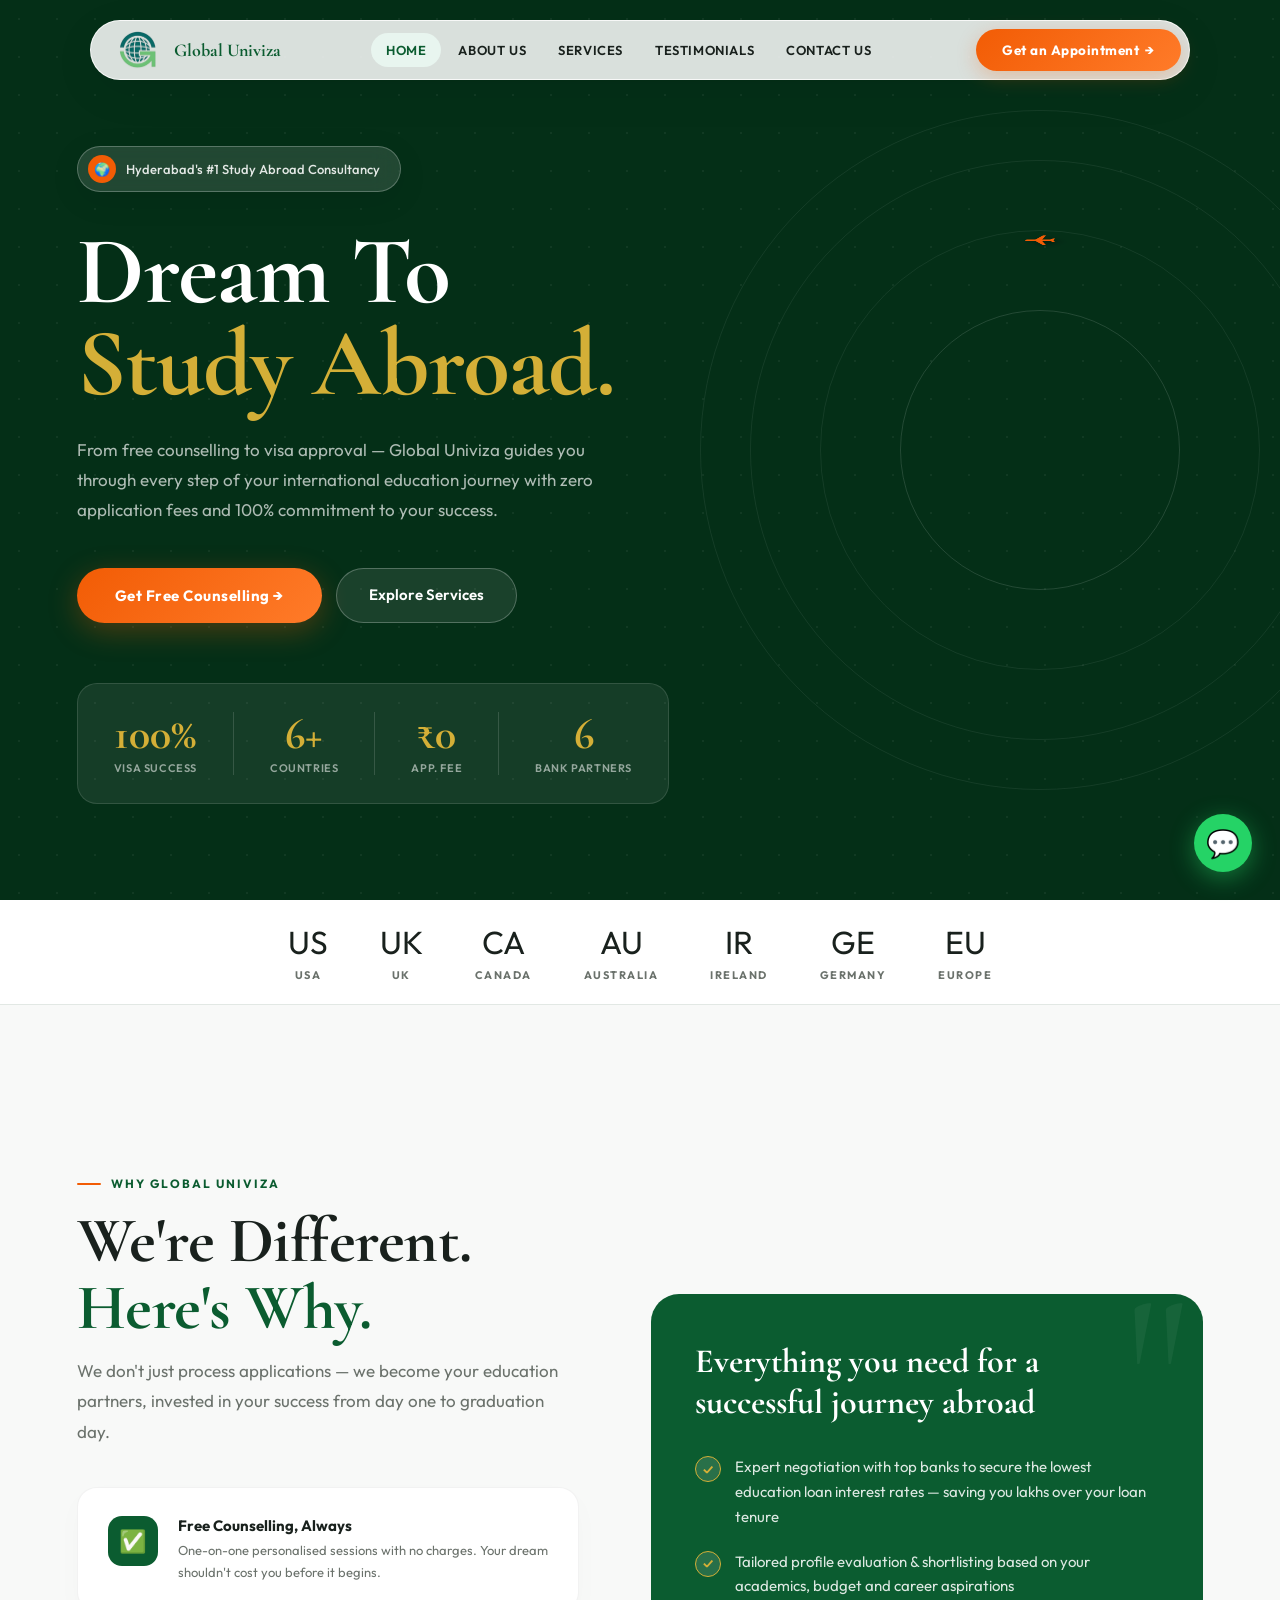
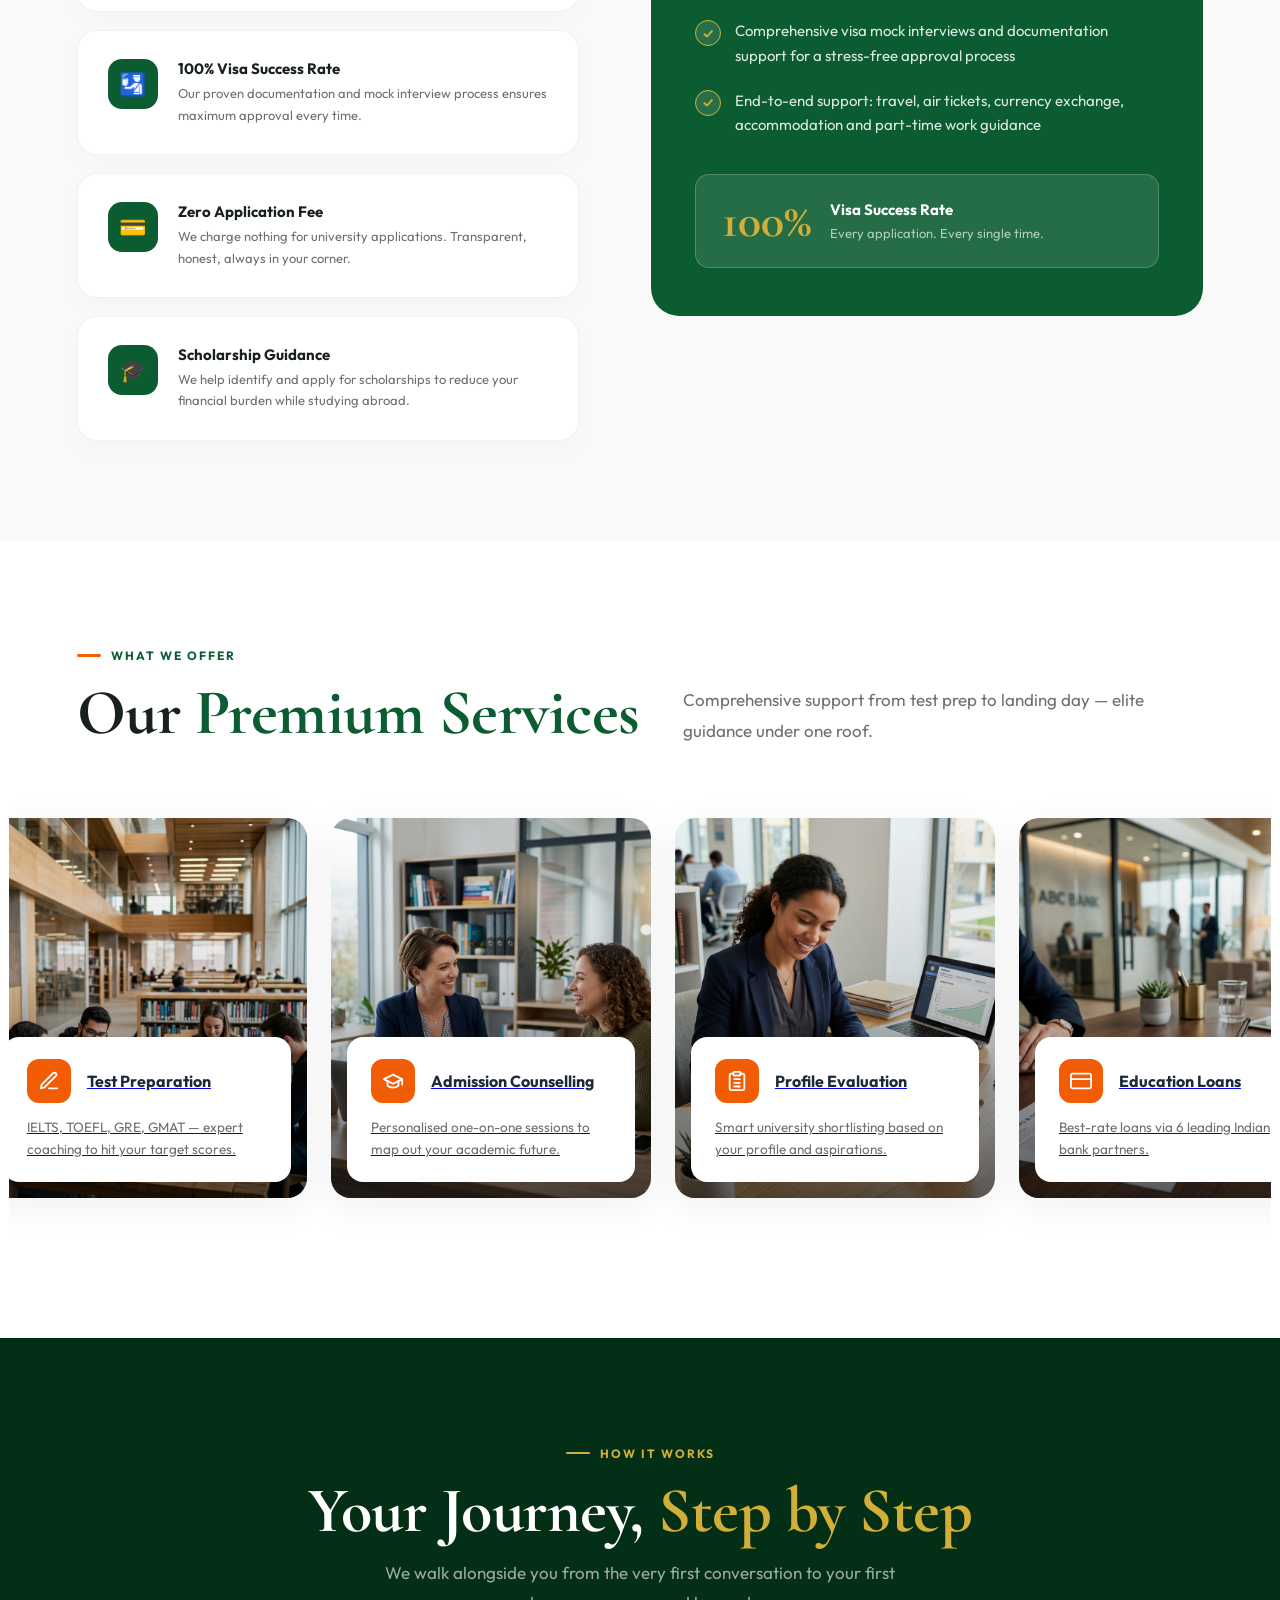
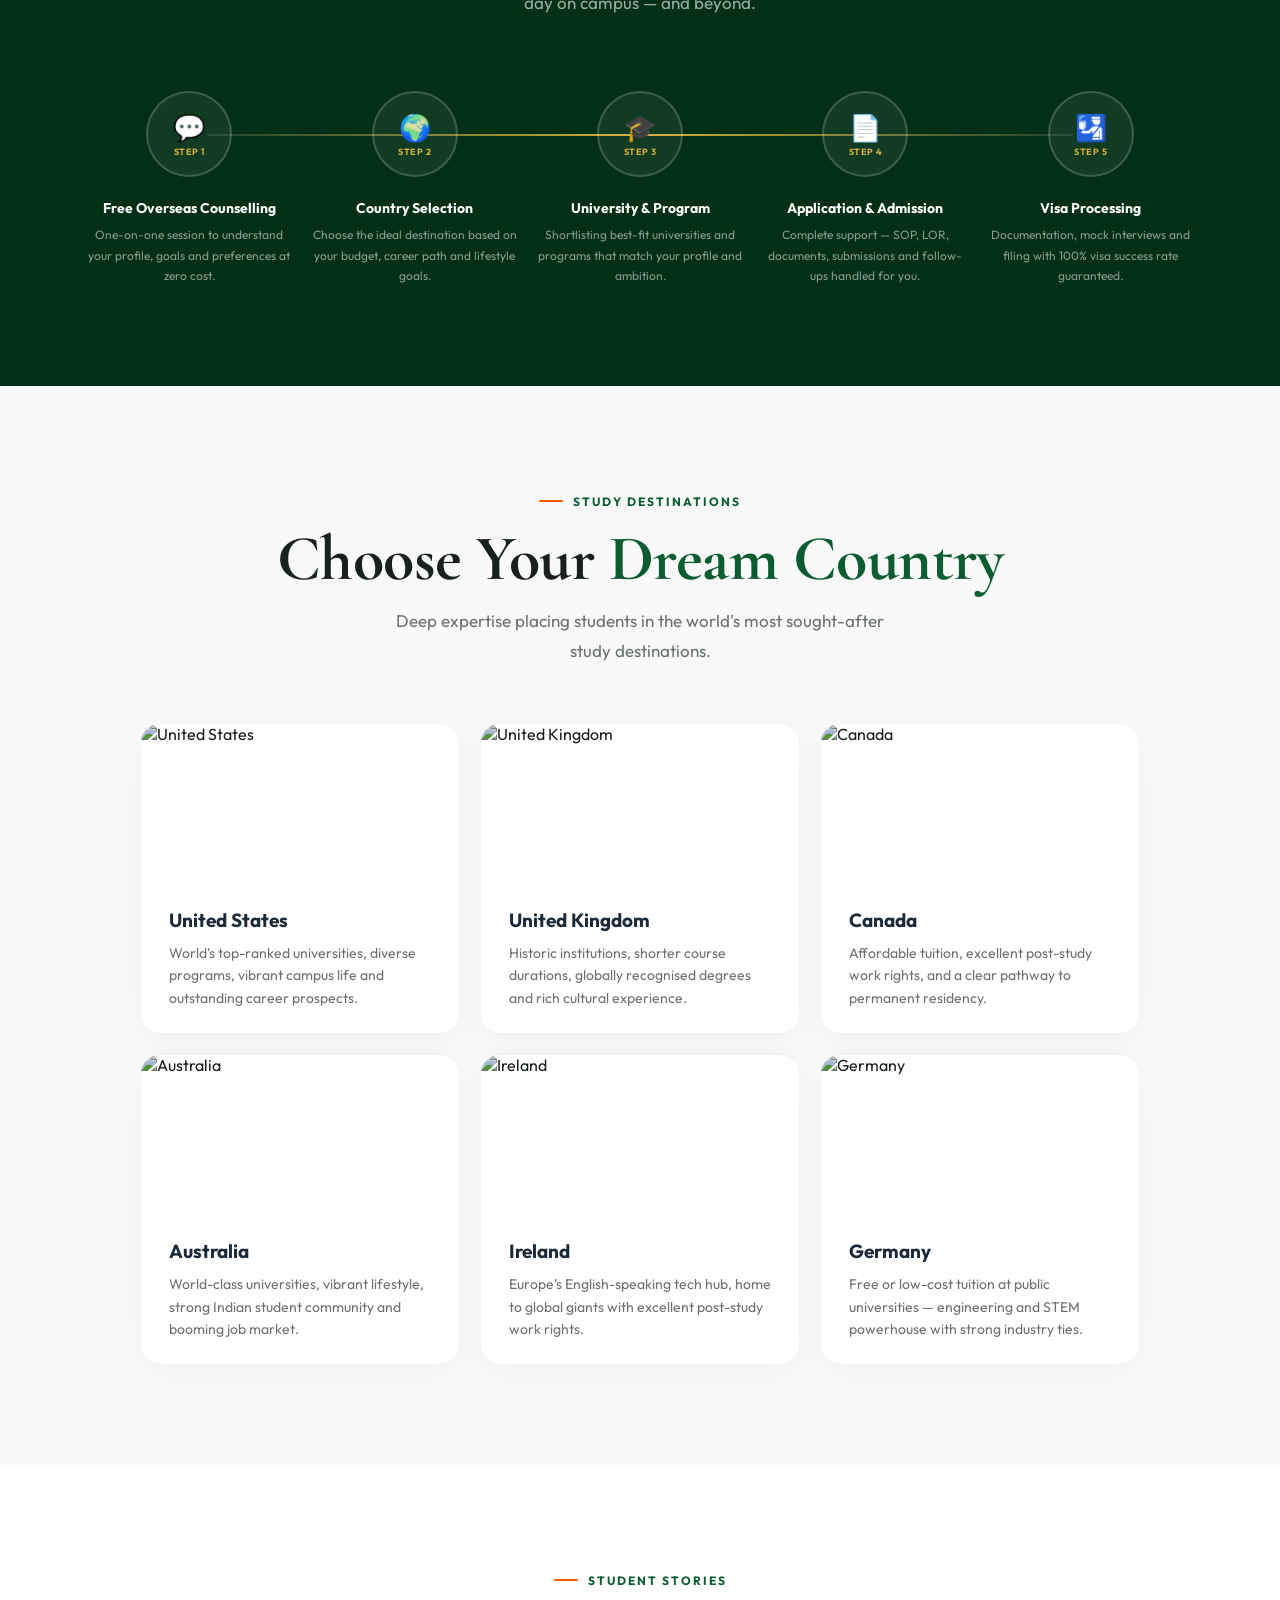
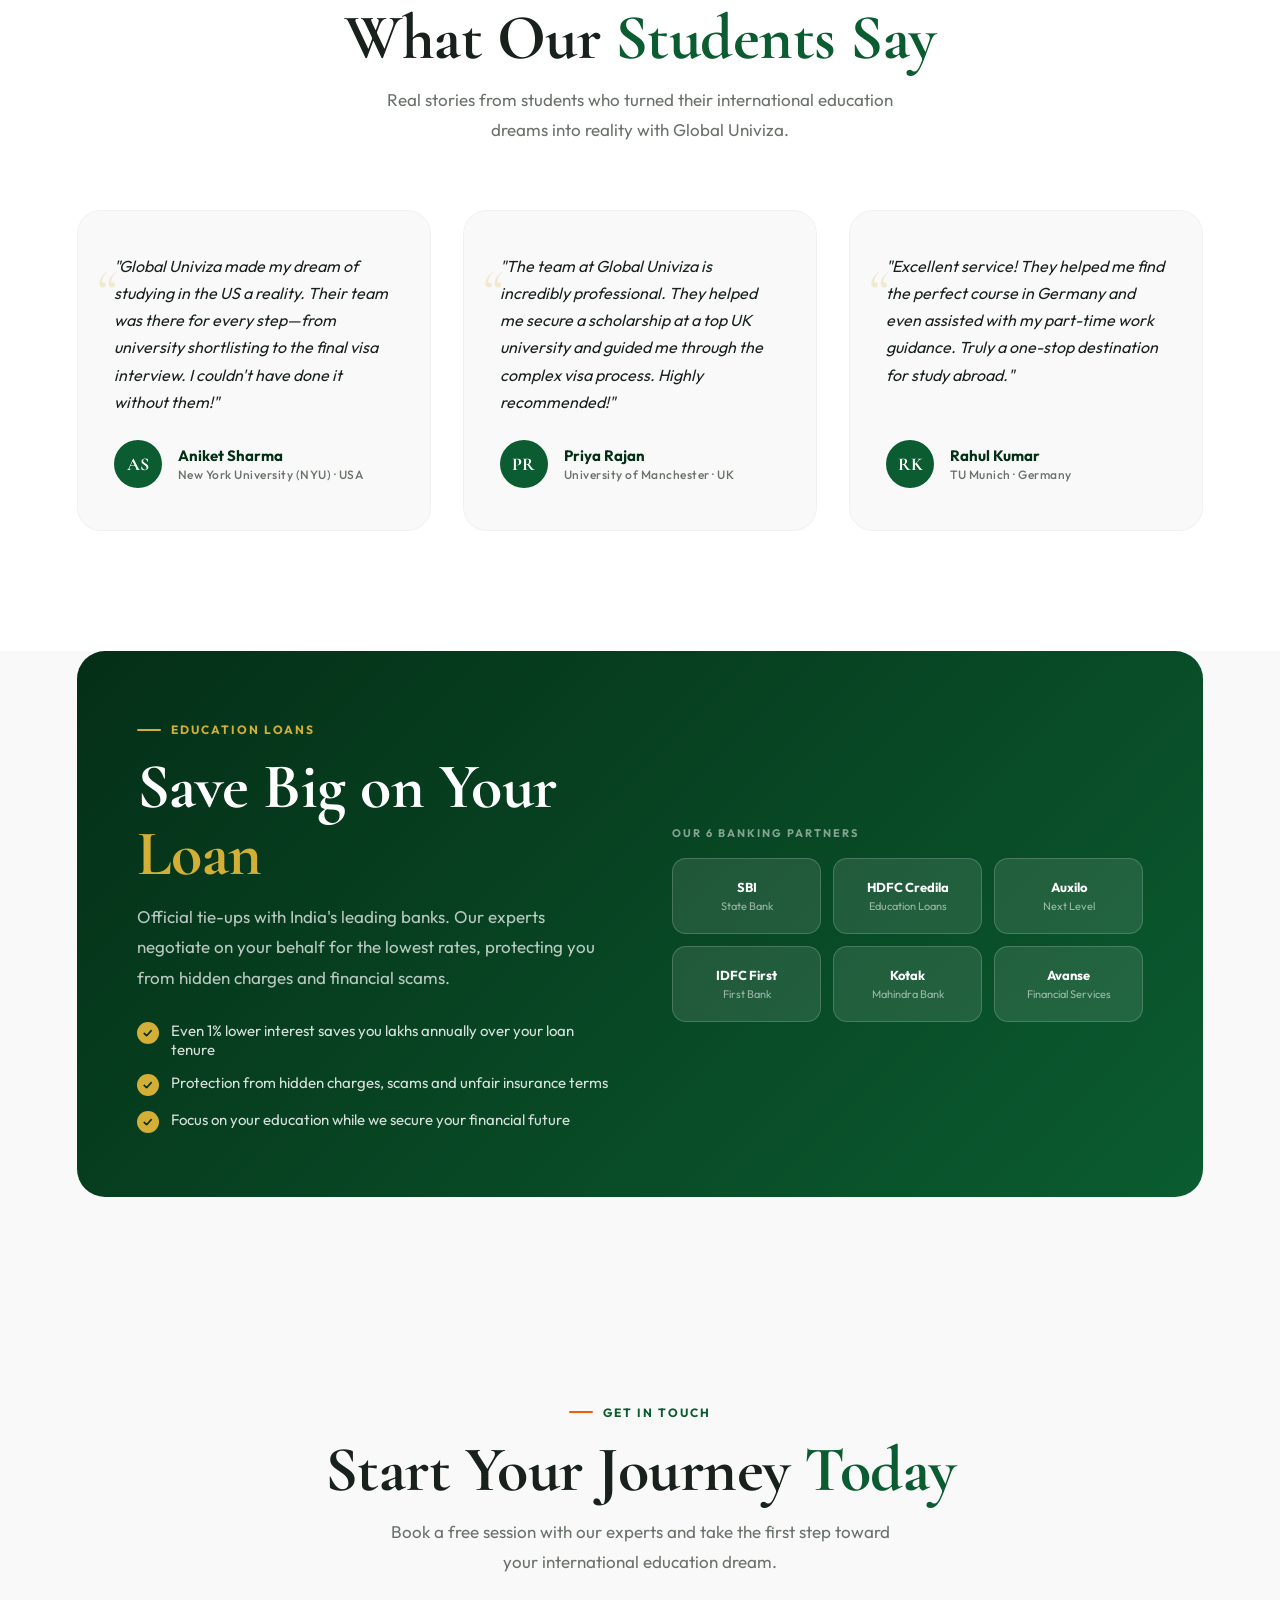
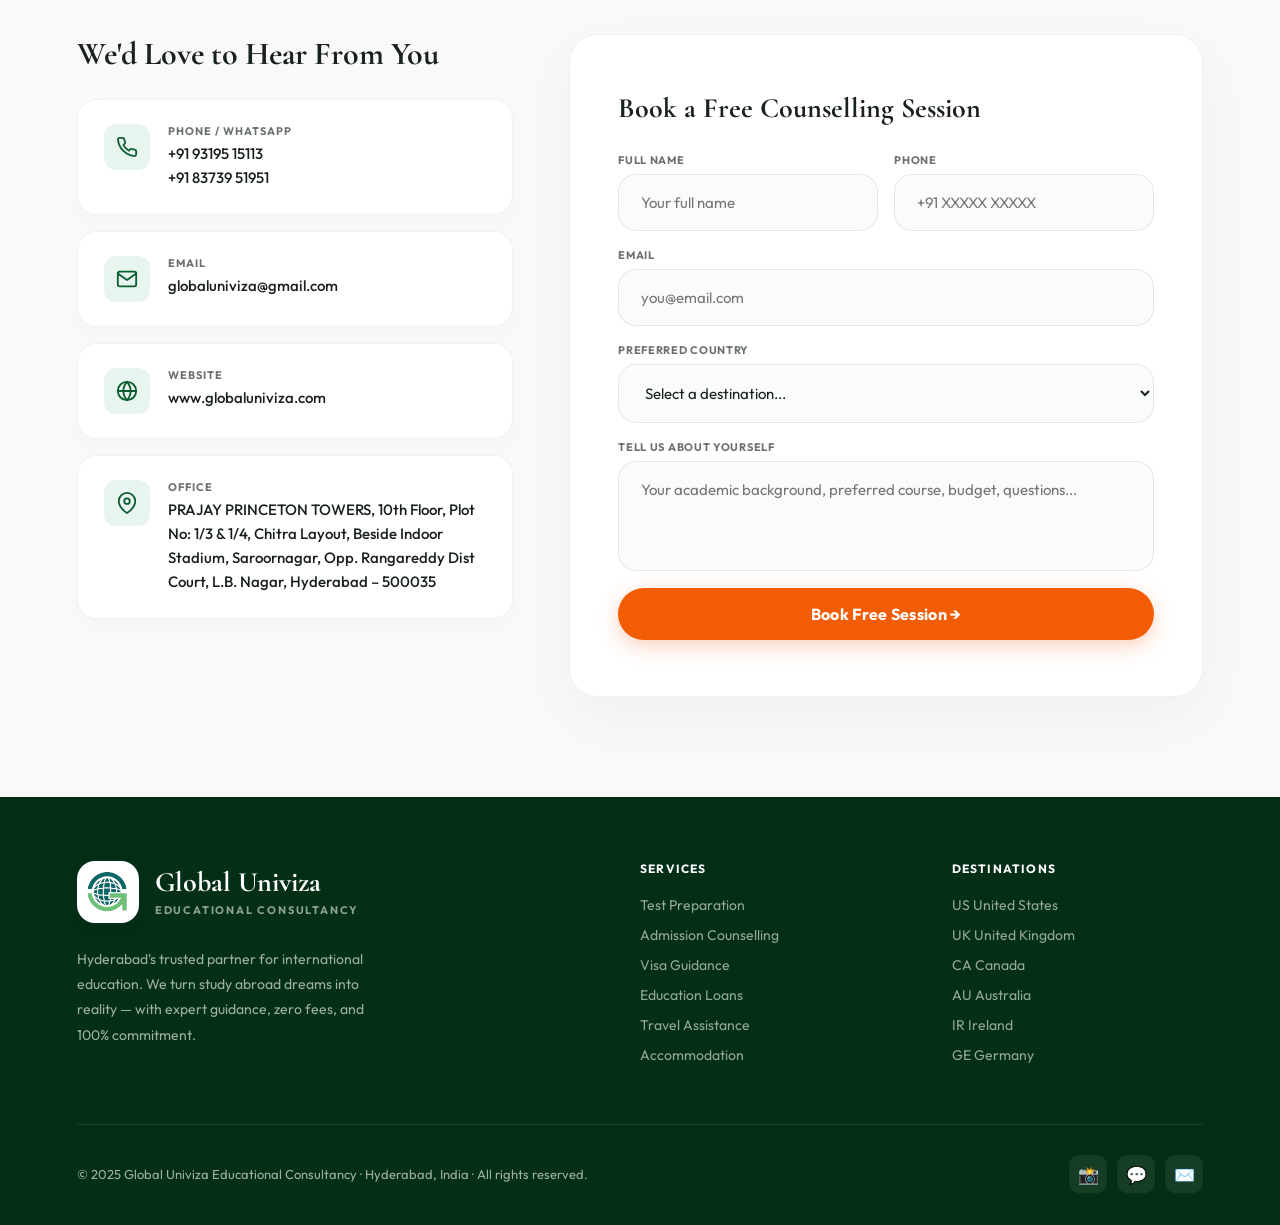
==== commit 935dcb53: "feat: enhance mobile and tablet responsiveness with hamburger menu and layout refinements" ====
--- a/index.html
+++ b/index.html
@@ -33,7 +33,22 @@
         <a href="#contact">Contact Us</a>
       </div>
       <a href="book-appointment.html" class="nav-cta">Get an Appointment</a>
+      <button class="nav-toggle" id="menuToggle" aria-label="Toggle Menu">
+        <span></span>
+        <span></span>
+        <span></span>
+      </button>
     </nav>
+    <div class="mobile-menu" id="mobileMenu">
+      <div class="mobile-links">
+        <a href="#home">Home</a>
+        <a href="#why">About Us</a>
+        <a href="#services">Services</a>
+        <a href="#testimonials">Testimonials</a>
+        <a href="#contact">Contact Us</a>
+      </div>
+      <a href="book-appointment.html" class="btn-orange mobile-cta">Get an Appointment</a>
+    </div>
   </div>
 
   <!-- HERO -->
@@ -605,6 +620,27 @@
       }
       requestAnimationFrame(step);
     }
+
+    // Mobile Menu Toggle
+    const menuToggle = document.getElementById('menuToggle');
+    const mobileMenu = document.getElementById('mobileMenu');
+    const mobileLinks = document.querySelectorAll('.mobile-links a');
+
+    if (menuToggle && mobileMenu) {
+      menuToggle.addEventListener('click', () => {
+        menuToggle.classList.toggle('active');
+        mobileMenu.classList.toggle('active');
+        document.body.classList.toggle('no-scroll');
+      });
+
+      mobileLinks.forEach(link => {
+        link.addEventListener('click', () => {
+          menuToggle.classList.remove('active');
+          mobileMenu.classList.remove('active');
+          document.body.classList.remove('no-scroll');
+        });
+      });
+    }
   </script>
 </body>
 
--- a/style.css
+++ b/style.css
@@ -1499,13 +1499,152 @@
       }
     }
 
+    /* MOBILE TOGGLE */
+    .nav-toggle {
+      display: none;
+      flex-direction: column;
+      justify-content: space-between;
+      width: 30px;
+      height: 20px;
+      background: transparent;
+      border: none;
+      cursor: pointer;
+      padding: 0;
+      z-index: 1001;
+    }
+
+    .nav-toggle span {
+      width: 100%;
+      height: 2.5px;
+      background: var(--green);
+      border-radius: 10px;
+      transition: all 0.3s cubic-bezier(0.16, 1, 0.3, 1);
+    }
+
+    .nav-toggle.active span:nth-child(1) {
+      transform: translateY(8.5px) rotate(45deg);
+    }
+    .nav-toggle.active span:nth-child(2) {
+      opacity: 0;
+    }
+    .nav-toggle.active span:nth-child(3) {
+      transform: translateY(-8.5px) rotate(-45deg);
+    }
+
+    .mobile-menu {
+      position: fixed;
+      top: 0;
+      left: 0;
+      width: 100%;
+      height: 100vh;
+      background: white;
+      z-index: 999;
+      display: flex;
+      flex-direction: column;
+      align-items: center;
+      justify-content: center;
+      gap: 40px;
+      padding: 40px;
+      transform: translateY(-100%);
+      transition: transform 0.6s cubic-bezier(0.16, 1, 0.3, 1);
+      visibility: hidden;
+    }
+
+    .mobile-menu.active {
+      transform: translateY(0);
+      visibility: visible;
+    }
+
+    .mobile-links {
+      display: flex;
+      flex-direction: column;
+      align-items: center;
+      gap: 24px;
+    }
+
+    .mobile-links a {
+      font-size: 24px;
+      font-weight: 700;
+      color: var(--text);
+      text-decoration: none;
+      font-family: 'Cormorant Garamond', serif;
+      transition: color 0.2s;
+    }
+
+    .mobile-links a:hover {
+      color: var(--green);
+    }
+
+    .mobile-cta {
+      width: 100%;
+      max-width: 280px;
+    }
+
+    body.no-scroll {
+      overflow: hidden;
+    }
+
     /* RESPONSIVE */
+    @media (max-width: 1100px) {
+      .hero-rings { right: -250px; }
+      .globe-container { right: -50px; }
+    }
+
     @media (max-width: 960px) {
+      .nav-wrapper { top: 15px; }
+      nav { padding: 6px 6px 6px 18px; }
+      
+      .nav-links, .nav-cta {
+        display: none;
+      }
+
+      .nav-toggle {
+        display: flex;
+        margin-right: 10px;
+      }
+
+      .hero-rings {
+        top: 80%;
+        right: 50%;
+        transform: translate(50%, -50%);
+        width: 500px;
+        height: 500px;
+        opacity: 0.4;
+      }
+
+      .globe-container {
+        top: 80%;
+        right: 50%;
+        transform: translate(50%, -50%) scale(0.8);
+      }
+
+      #home {
+        padding: 120px 6% 120px;
+        text-align: center;
+        justify-content: center;
+      }
+
+      .hero-content {
+        max-width: 100%;
+      }
+
+      .hero-desc {
+        margin: 20px auto 36px;
+      }
+
+      .hero-btns {
+        justify-content: center;
+      }
+
+      .hero-stats {
+        margin: 48px auto 0;
+      }
 
       .why-grid,
       .cl,
       .lbox {
         grid-template-columns: 1fr;
+        gap: 40px;
       }
 
       .cg {
@@ -1513,27 +1652,87 @@
       }
 
       .psteps {
-        grid-template-columns: repeat(3, 1fr);
-        gap: 32px;
+        grid-template-columns: 1fr;
+        gap: 40px;
+        margin-top: 50px;
       }
 
       .psteps::before {
         display: none;
       }
 
+      .ps {
+        padding: 0;
+      }
+
+      .ps-ring {
+        margin-bottom: 12px;
+      }
+
       .ft {
         grid-template-columns: 1fr;
-        gap: 36px;
-      }
-
-      .nav-links {
-        display: none;
+        gap: 40px;
+      }
+
+      .tgrid {
+        grid-template-columns: 1fr;
+        gap: 24px;
+      }
+
+      .fbrand p {
+        max-width: 100%;
+      }
+    }
+
+    @media (max-width: 768px) {
+      .flags-bar {
+        gap: 24px;
+        padding: 20px 5%;
+        justify-content: center;
+      }
+
+      .fi-flag {
+        font-size: 26px;
+      }
+
+      .fi-name {
+        letter-spacing: 1px;
+      }
+
+      .fb {
+        flex-direction: column;
+        text-align: center;
+        gap: 20px;
       }
     }
 
     @media (max-width: 640px) {
       section {
-        padding: 72px 5%;
+        padding: 60px 6%;
+      }
+
+      h1 { font-size: 52px !important; }
+      h2 { font-size: 38px !important; }
+
+      .hero-pill {
+        padding: 6px 16px 6px 8px;
+        margin-bottom: 24px;
+      }
+
+      .hero-stats {
+        display: grid;
+        grid-template-columns: 1fr 1fr;
+        gap: 20px;
+        padding: 24px;
+        width: 100%;
+      }
+
+      .sdiv {
+        display: none;
+      }
+
+      .stat-val {
+        font-size: 32px;
       }
 
       .svc-grid > .sc {
@@ -1548,24 +1747,53 @@
         grid-template-columns: repeat(2, 1fr);
       }
 
-      .psteps {
-        grid-template-columns: repeat(2, 1fr);
-      }
-
       .frow {
         grid-template-columns: 1fr;
       }
 
       .lbox {
-        padding: 40px 28px;
+        padding: 40px 24px;
       }
 
       .cform {
+        padding: 32px 20px;
+      }
+
+      .sh-content h1 {
+        font-size: 40px !important;
+      }
+
+      .booking-info, .booking-form {
         padding: 32px 24px;
       }
-
-      .hero-stats {
+    }
+
+    @media (max-width: 480px) {
+      .hero-btns {
+        flex-direction: column;
+        gap: 12px;
+      }
+
+      .btn-orange, .btn-ghost {
+        width: 100%;
+        text-align: center;
+        padding: 16px;
+      }
+
+      .hero-rings, .globe-container {
+        display: none;
+      }
+
+      #home {
+        padding-bottom: 60px;
+      }
+
+      .fi-name {
+        display: none;
+      }
+      
+      .flags-bar {
         gap: 20px;
-        padding: 24px 26px;
-      }
-    }+      }
+    }
+
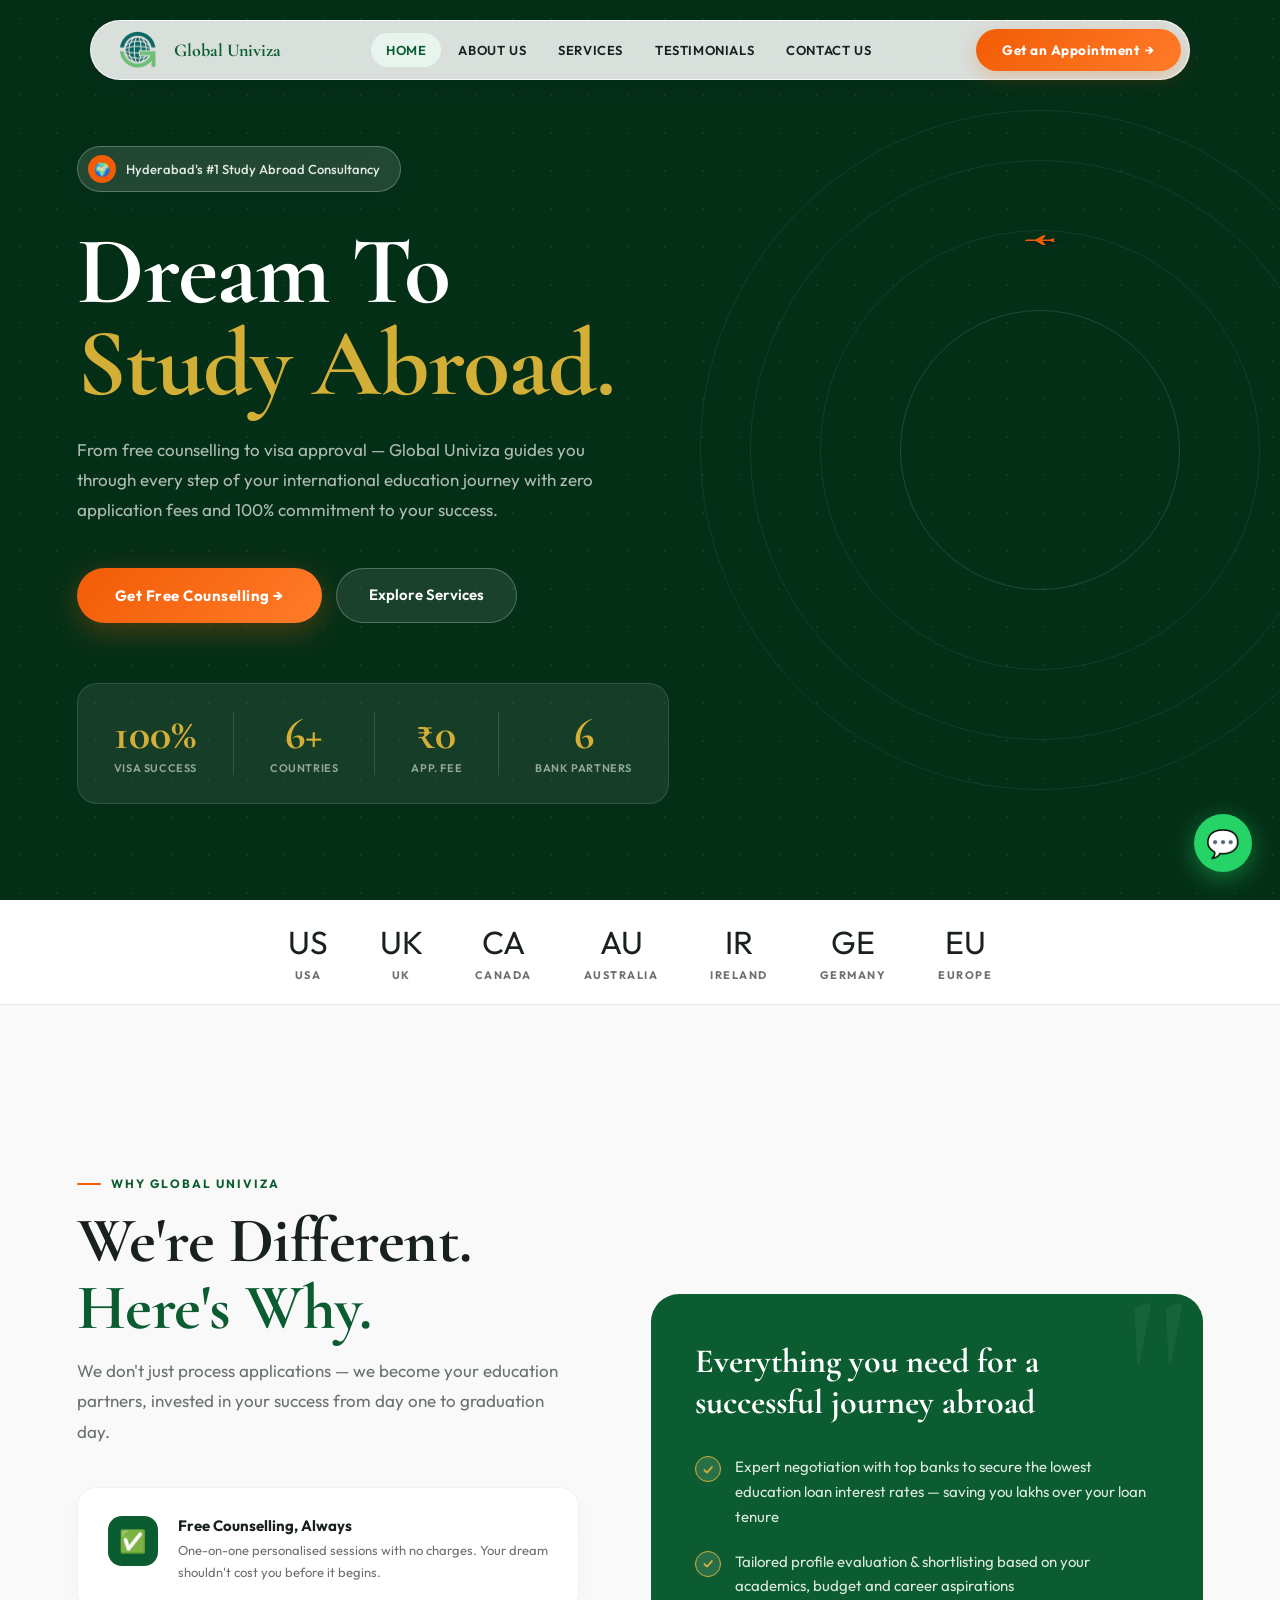
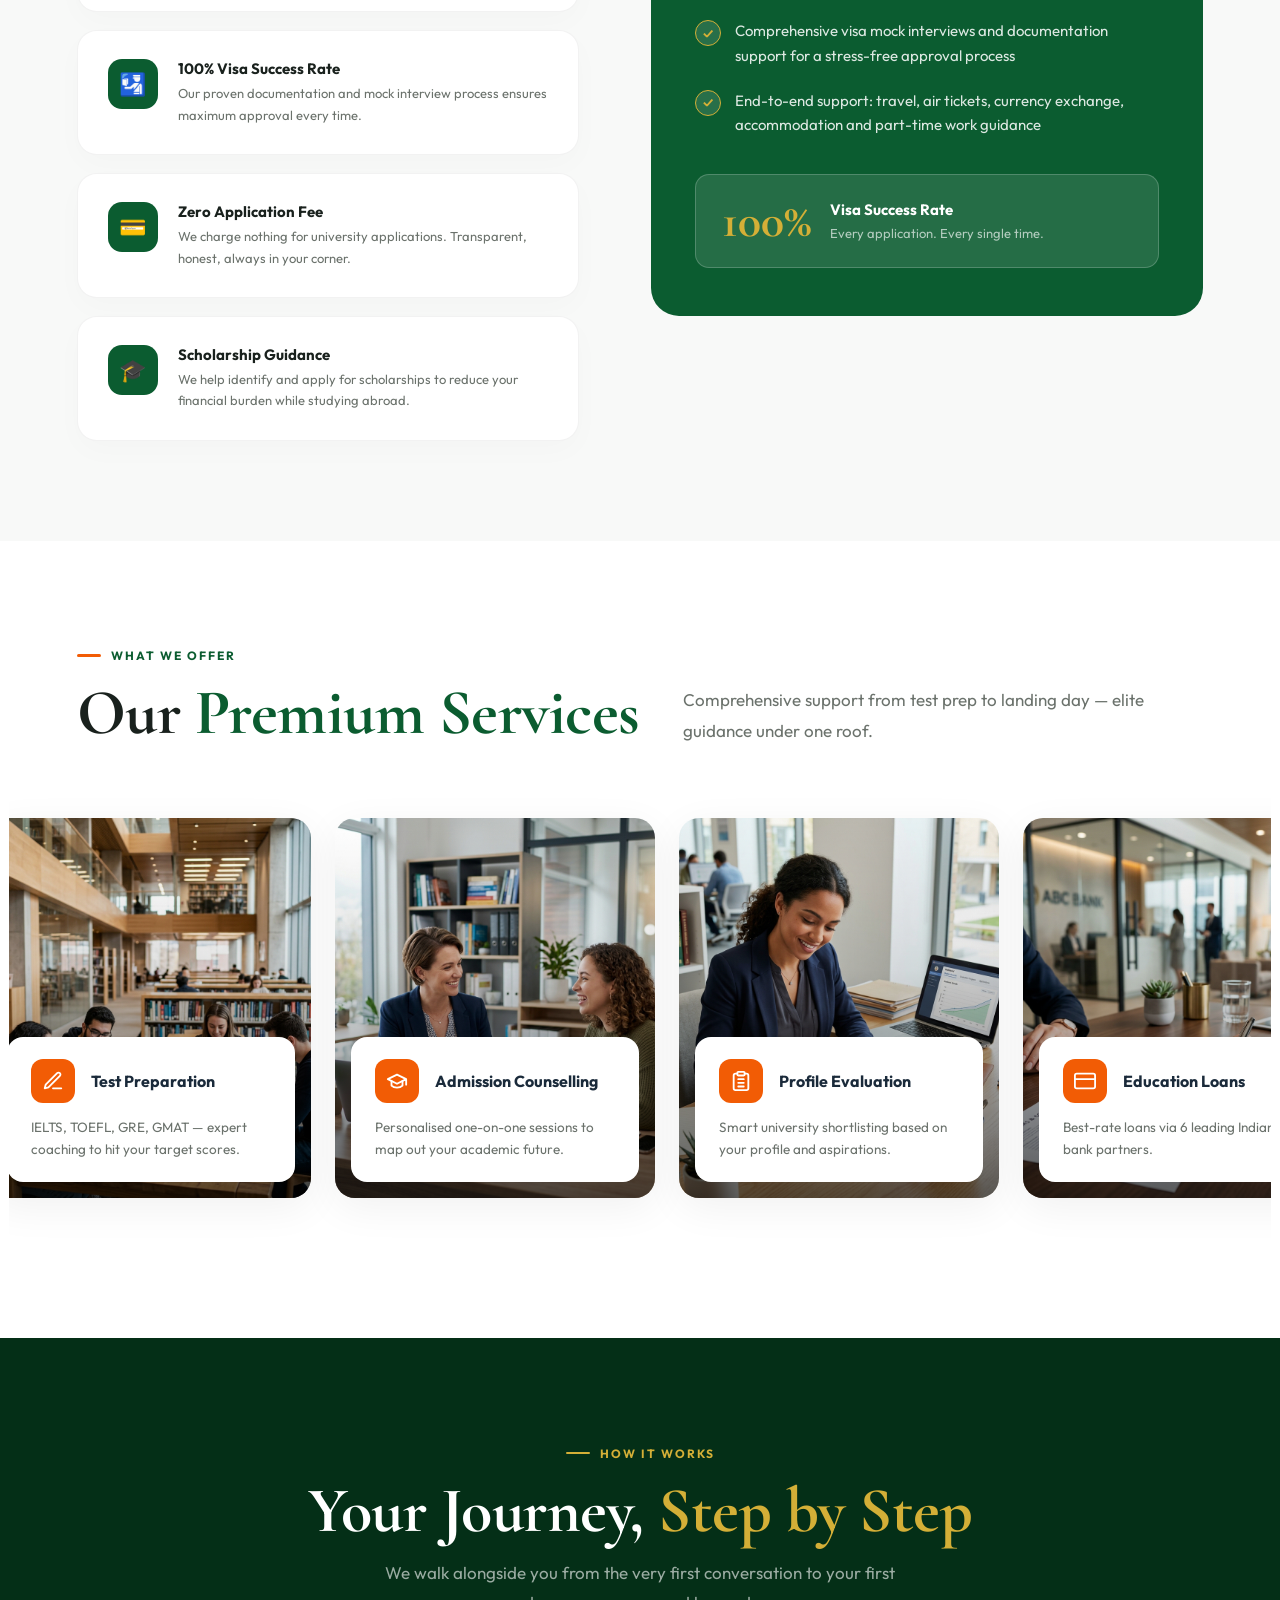
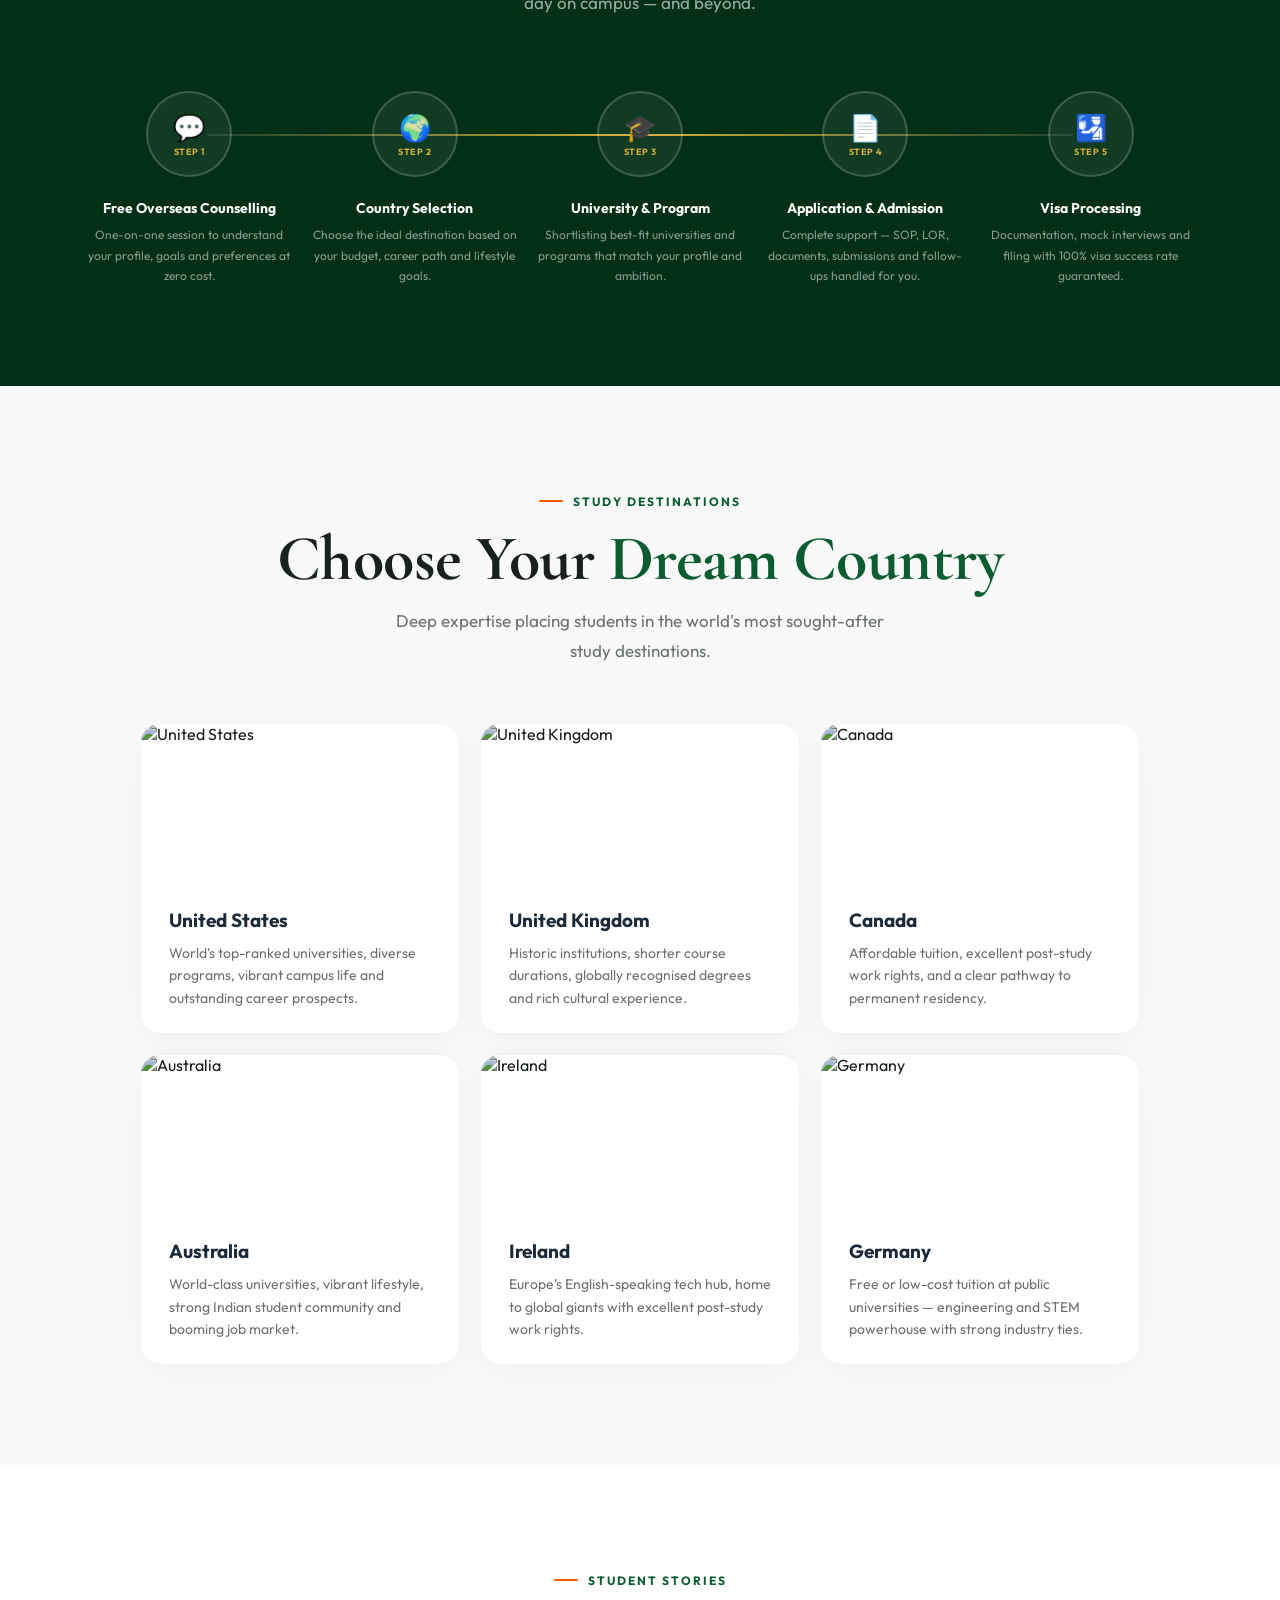
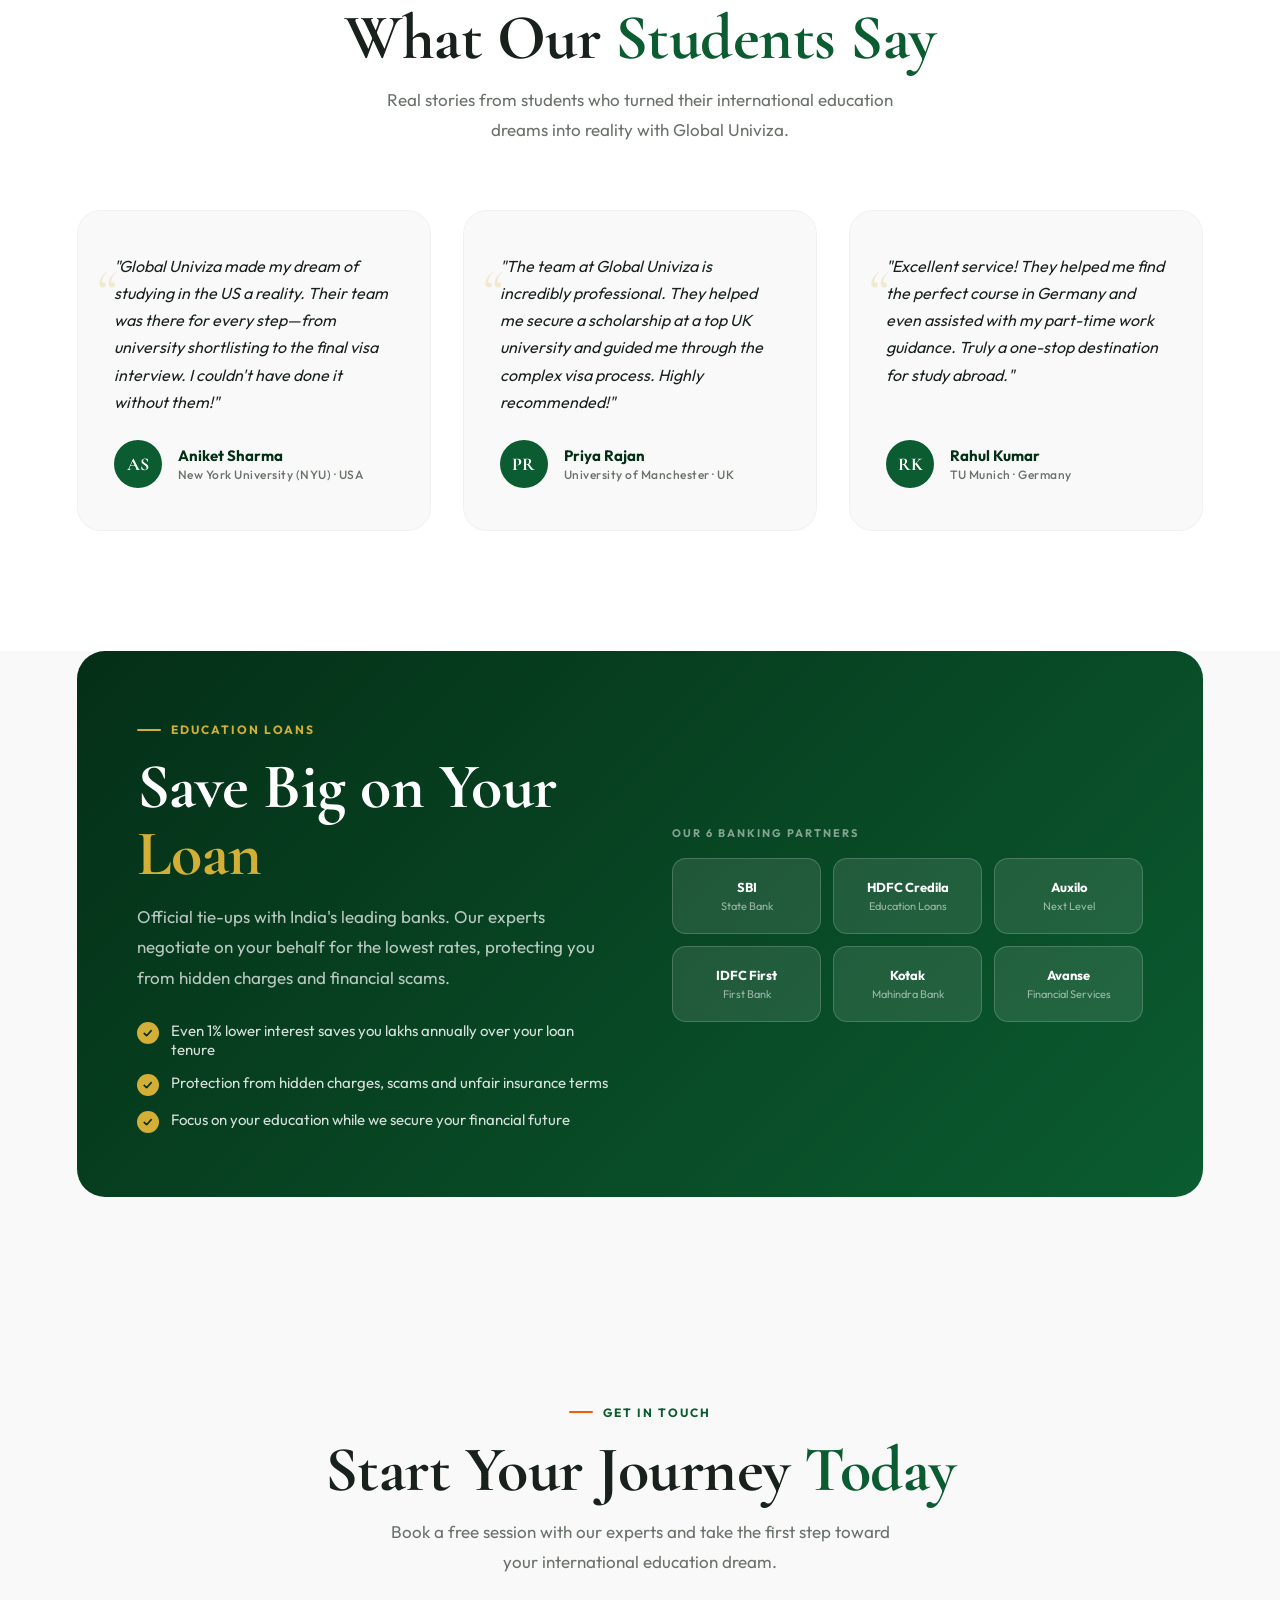
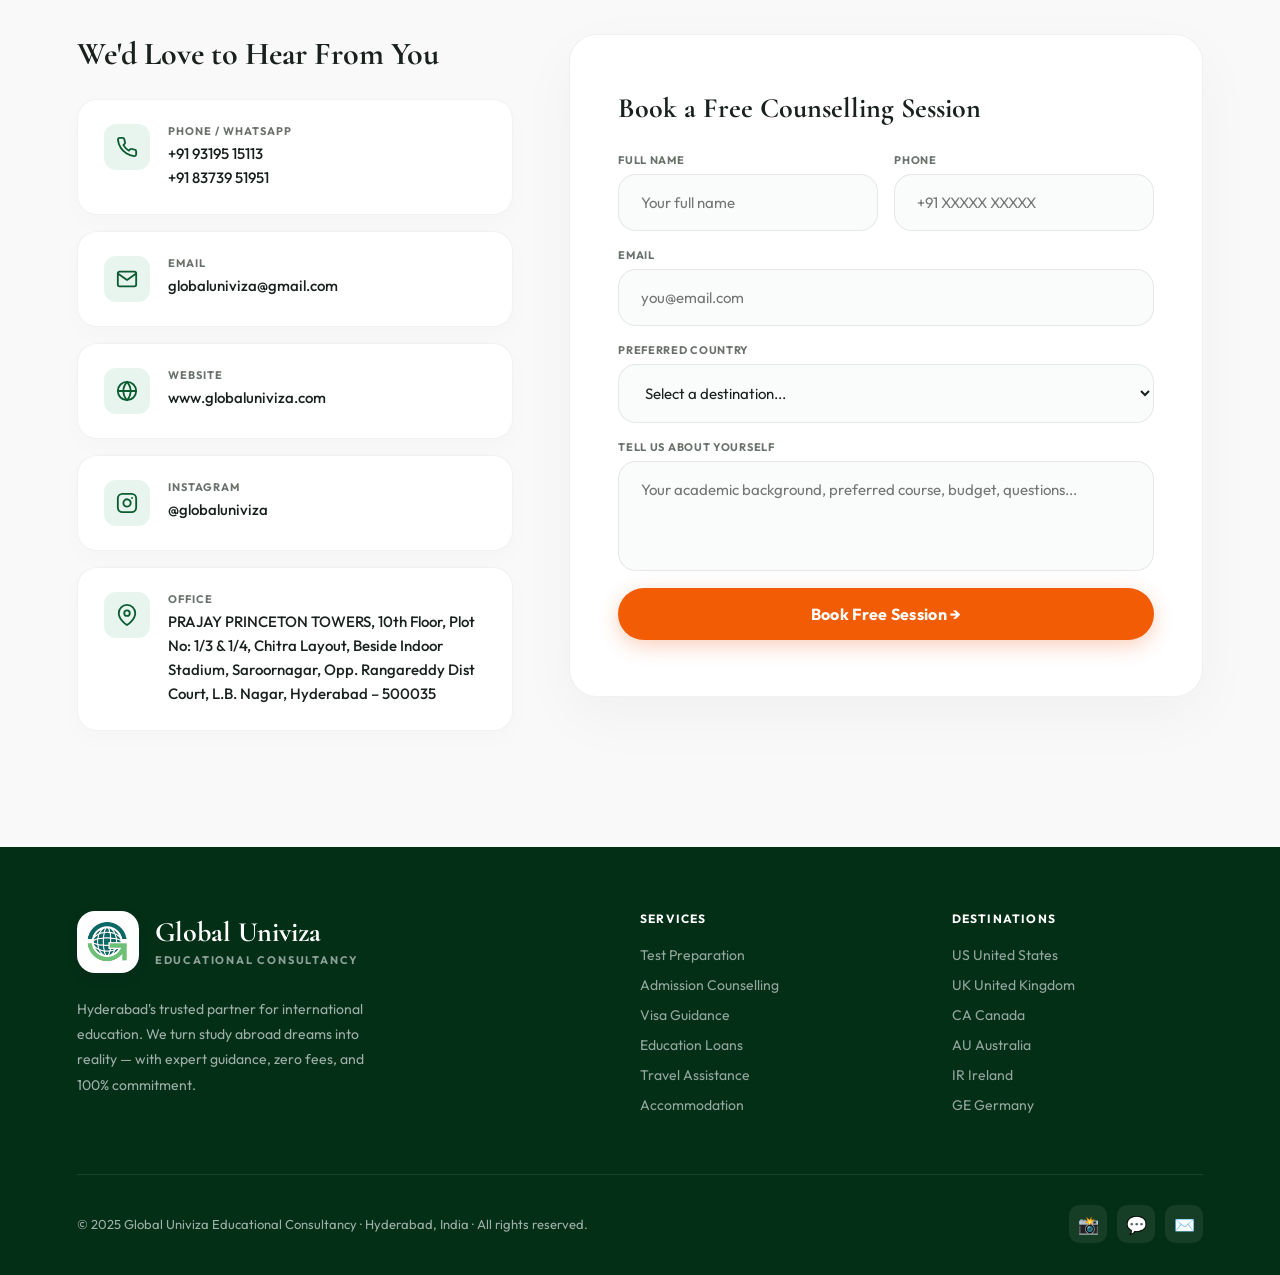
==== commit bd7d5021: "docs: add instagram to contact details and update social link" ====
--- a/index.html
+++ b/index.html
@@ -479,6 +479,11 @@
               target="_blank">www.globaluniviza.com</a></div>
         </div>
         <div class="citem">
+          <div class="cic"><svg xmlns="http://www.w3.org/2000/svg" width="22" height="22" viewBox="0 0 24 24" fill="none" stroke="currentColor" stroke-width="2" stroke-linecap="round" stroke-linejoin="round"><rect x="2" y="2" width="20" height="20" rx="5" ry="5"></rect><path d="M16 11.37A4 4 0 1 1 12.63 8 4 4 0 0 1 16 11.37z"></path><line x1="17.5" y1="6.5" x2="17.51" y2="6.5"></line></svg></div>
+          <div class="cib"><strong>Instagram</strong><a href="https://www.instagram.com/globaluniviza?igsh=MW96bnozYzloZHVobQ=="
+              target="_blank">@globaluniviza</a></div>
+        </div>
+        <div class="citem">
           <div class="cic"><svg xmlns="http://www.w3.org/2000/svg" width="22" height="22" viewBox="0 0 24 24" fill="none" stroke="currentColor" stroke-width="2" stroke-linecap="round" stroke-linejoin="round"><path d="M21 10c0 7-9 13-9 13s-9-6-9-13a9 9 0 0 1 18 0z"></path><circle cx="12" cy="10" r="3"></circle></svg></div>
           <div class="cib"><strong>Office</strong>
             <p>PRAJAY PRINCETON TOWERS, 10th Floor, Plot No: 1/3 & 1/4, Chitra Layout, Beside Indoor Stadium,
@@ -544,7 +549,7 @@
     <div class="fb">
       <p>© 2025 Global Univiza Educational Consultancy · Hyderabad, India · All rights reserved.</p>
       <div class="fsocs">
-        <a href="https://www.instagram.com/globaluniviza" target="_blank" class="fsoc">📸</a>
+        <a href="https://www.instagram.com/globaluniviza?igsh=MW96bnozYzloZHVobQ==" target="_blank" class="fsoc">📸</a>
         <a href="https://wa.me/919319515113" target="_blank" class="fsoc">💬</a>
         <a href="mailto:globaluniviza@gmail.com" class="fsoc">✉️</a>
       </div>
--- a/style.css
+++ b/style.css
@@ -627,6 +627,7 @@
     }
 
     .sc {
+      text-decoration: none;
       border-radius: var(--radius);
       background-size: cover;
       background-position: center;
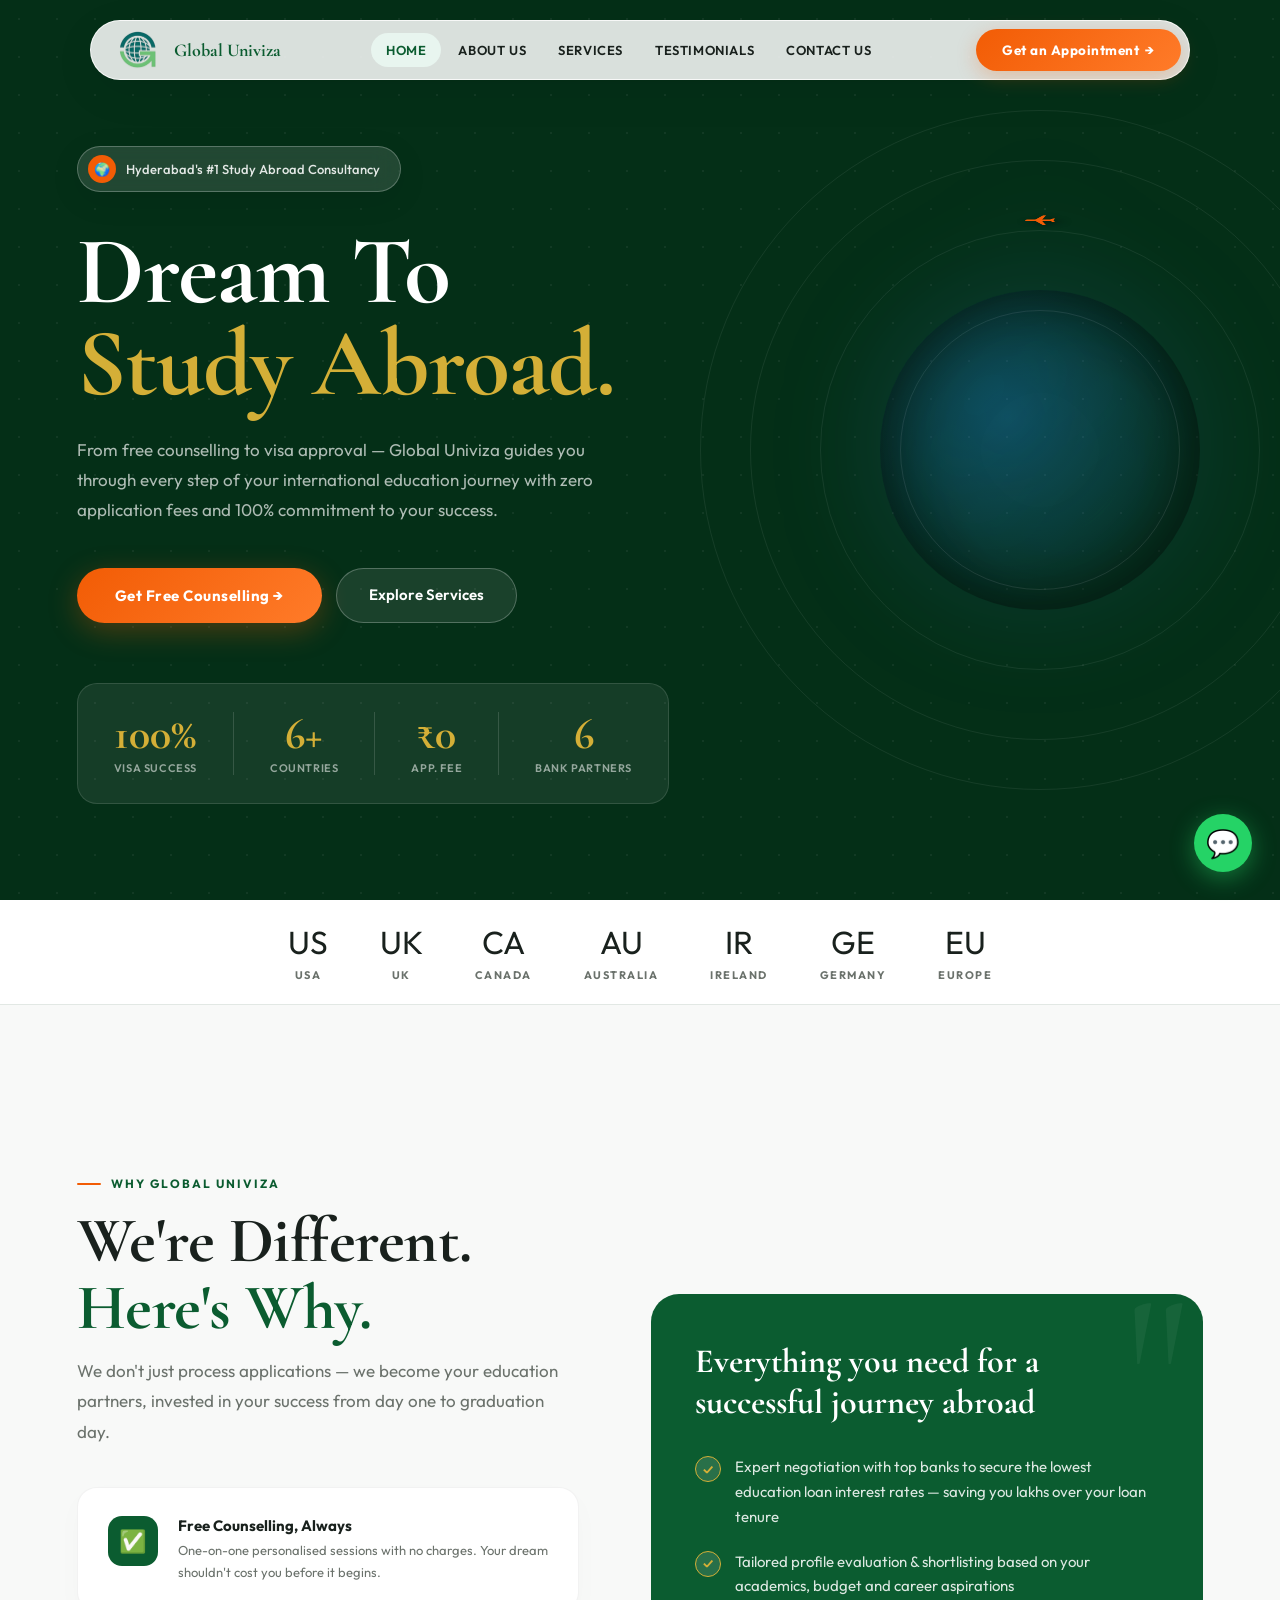
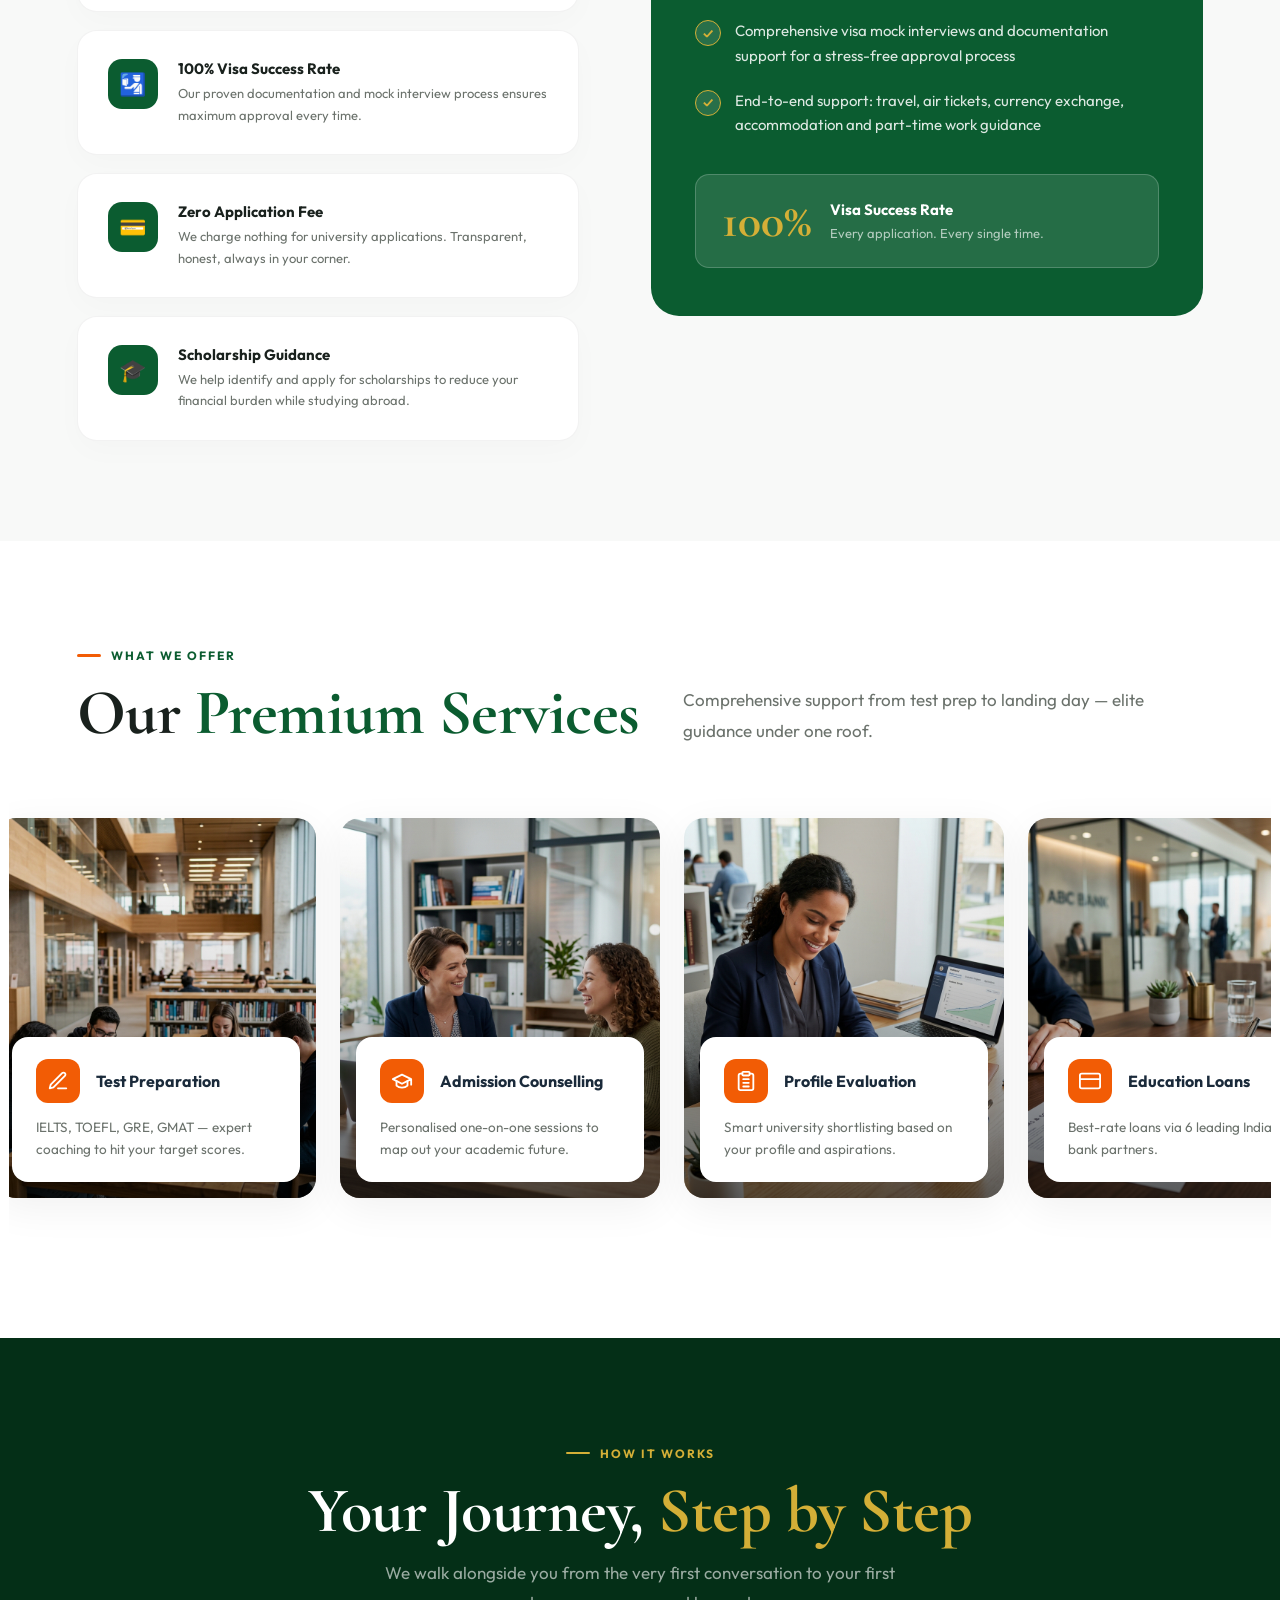
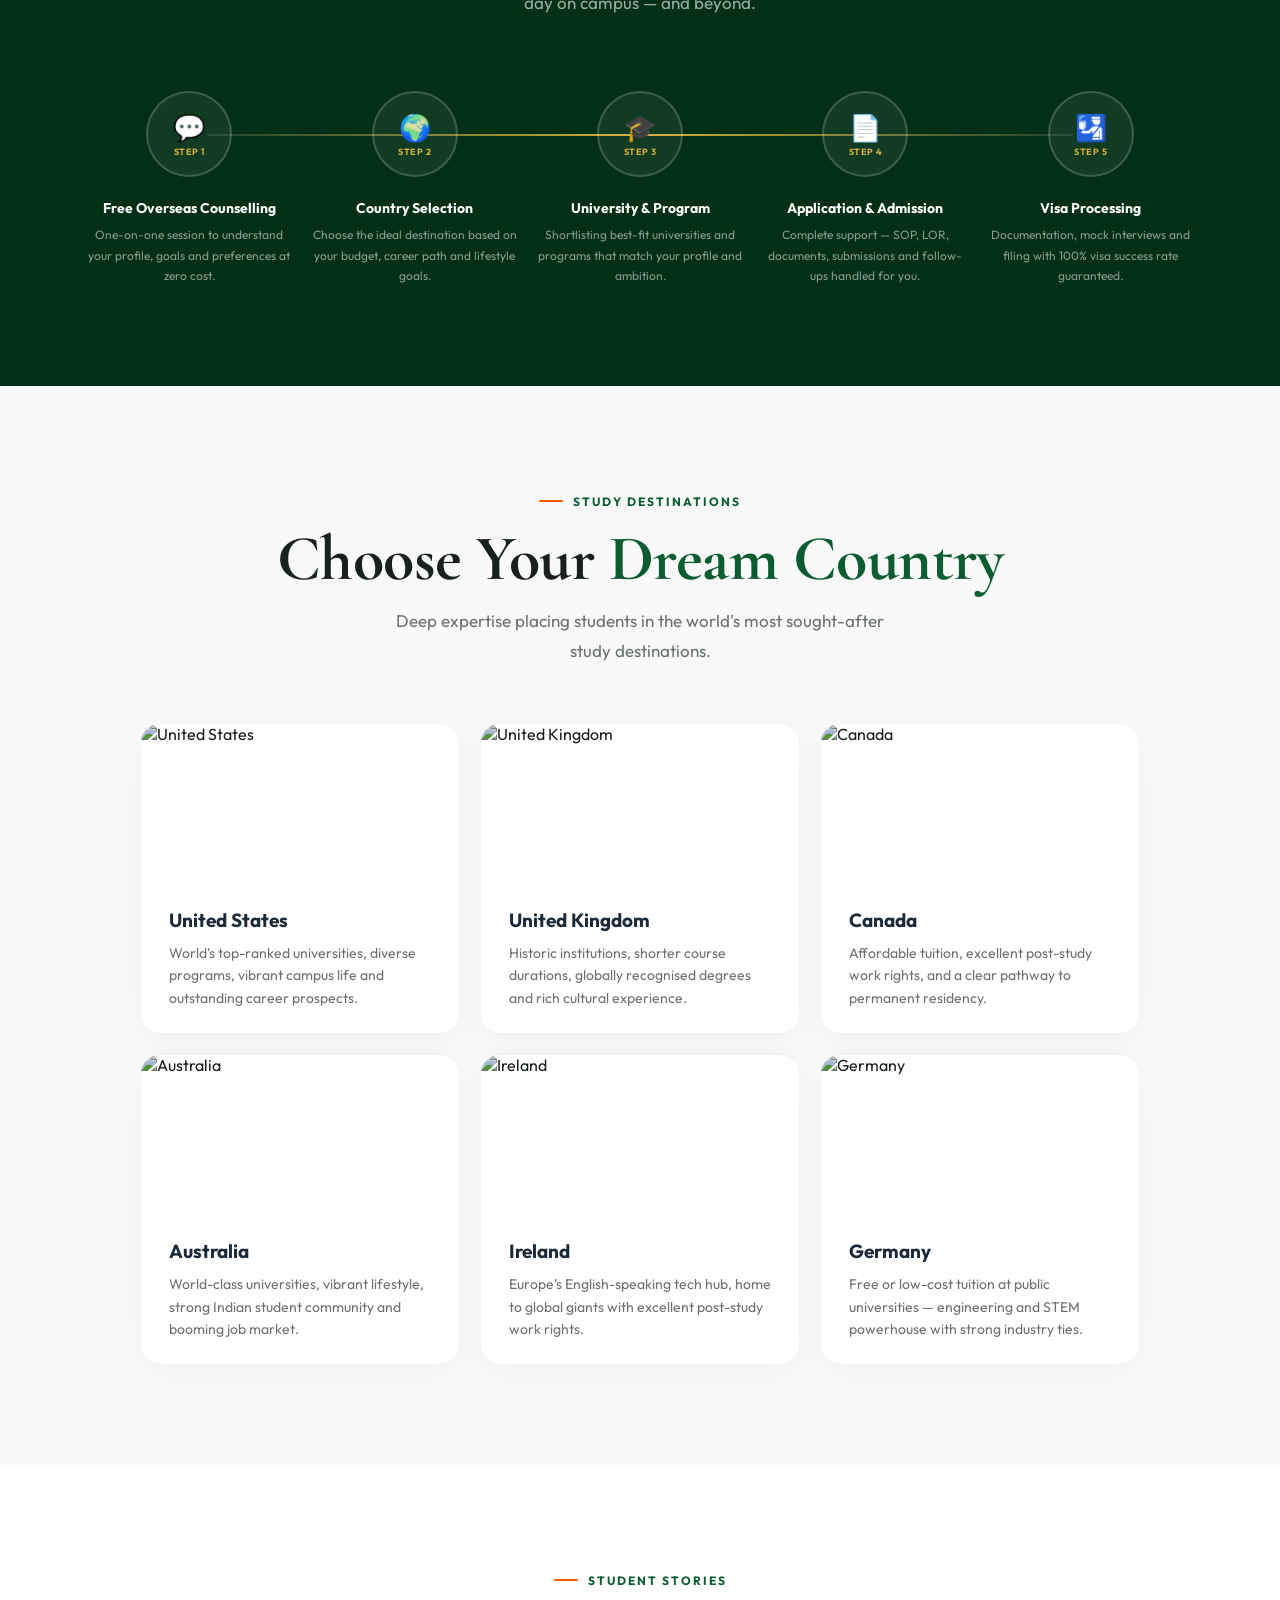
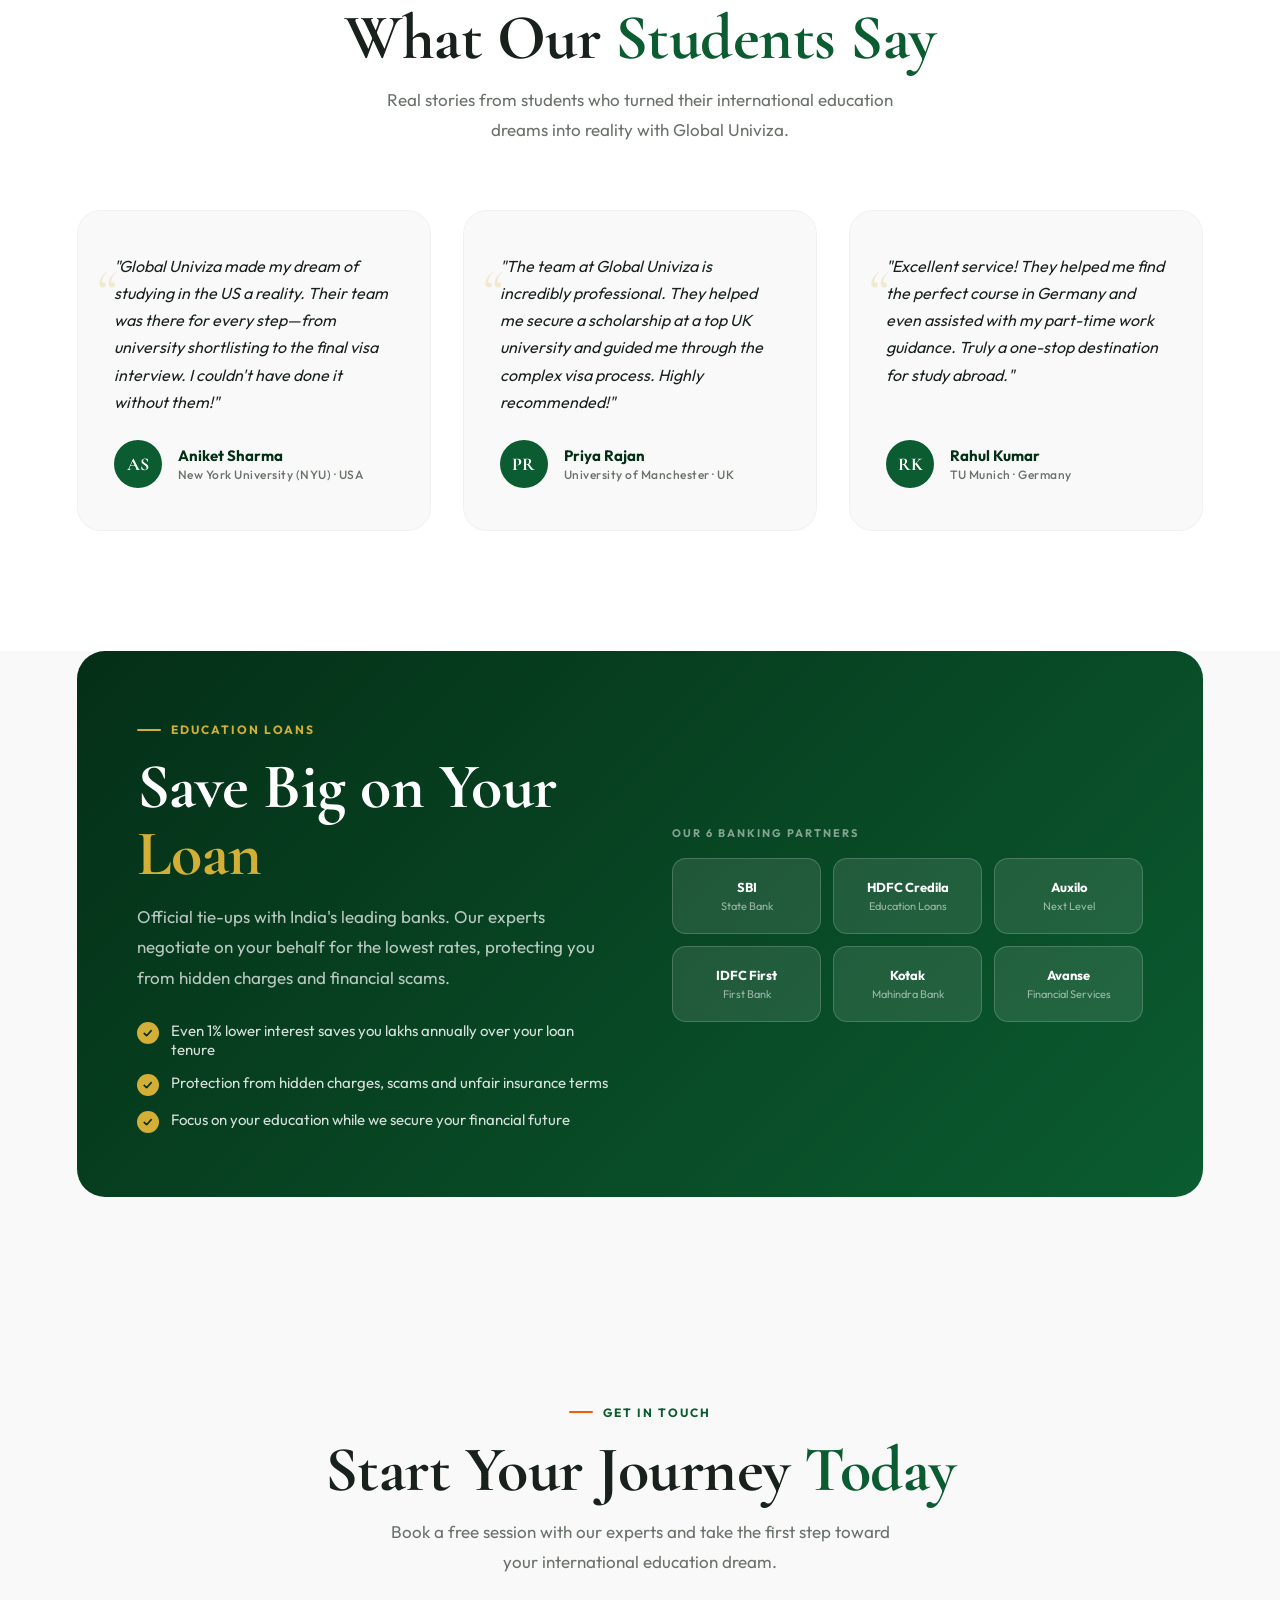
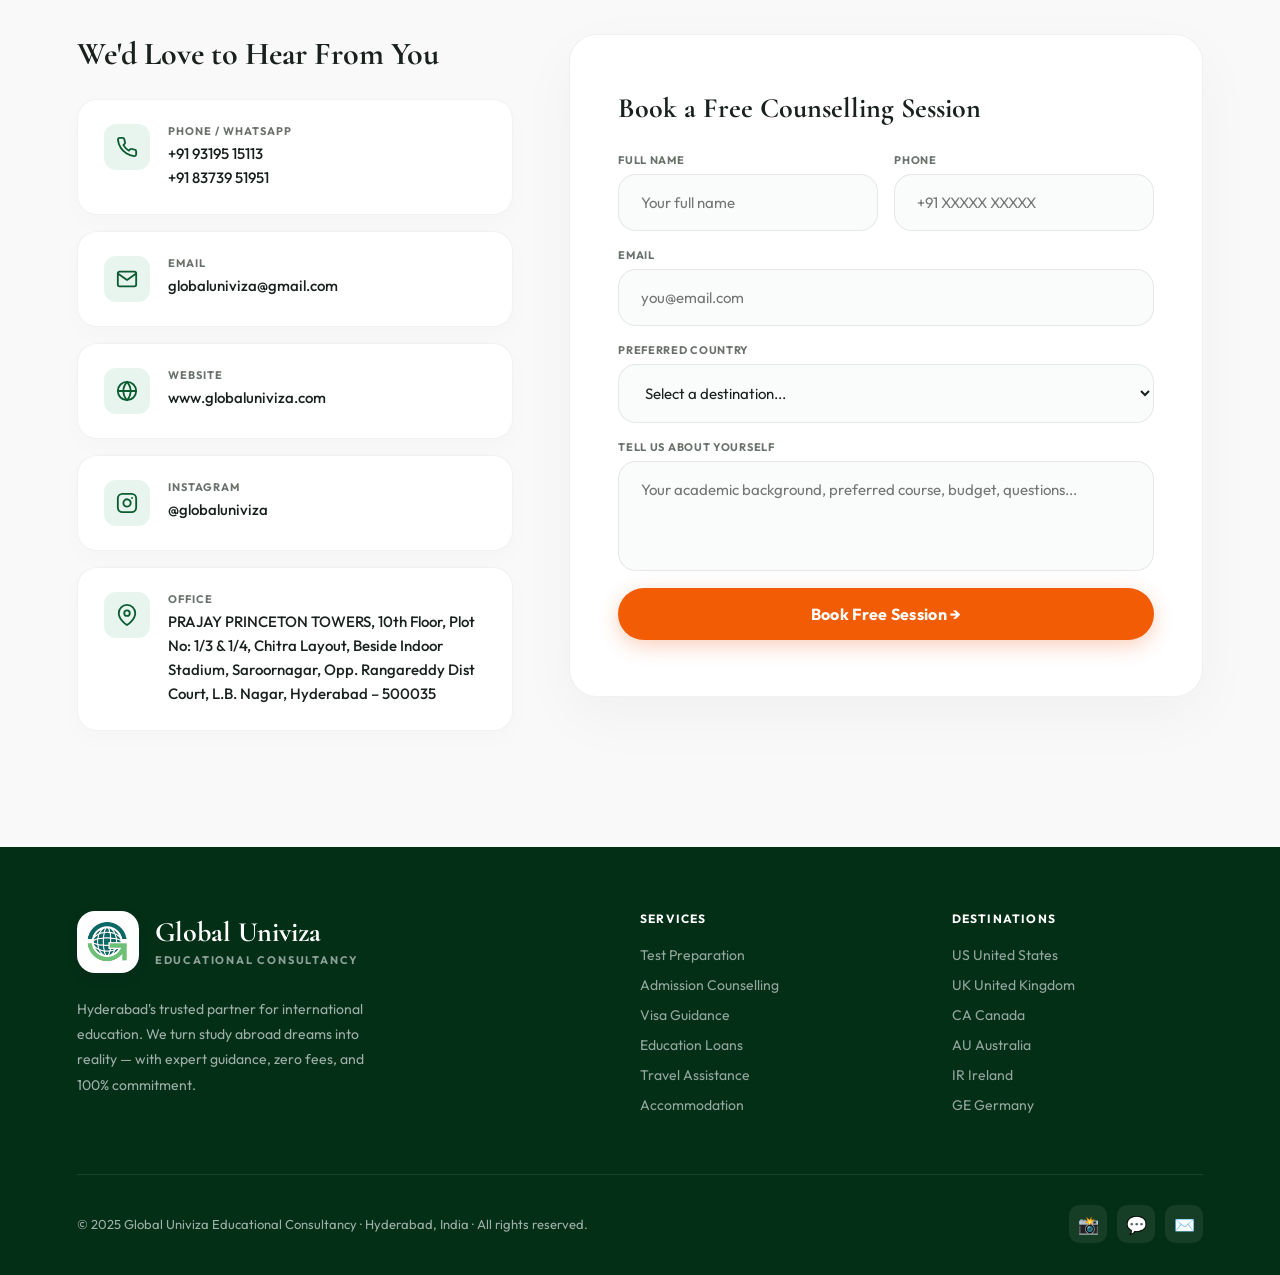
==== commit 4c046940: "Update realistic globe and mobile styling" ====
--- a/index.html
+++ b/index.html
@@ -558,10 +558,8 @@
 
   <a href="https://wa.me/919319515113" class="wa" target="_blank" title="Chat on WhatsApp">💬</a>
 
-  <script src="https://cdn.amcharts.com/lib/5/index.js"></script>
-  <script src="https://cdn.amcharts.com/lib/5/map.js"></script>
-  <script src="https://cdn.amcharts.com/lib/5/geodata/worldLow.js"></script>
-  <script src="https://cdn.amcharts.com/lib/5/themes/Animated.js"></script>
+  <script src="https://d3js.org/d3.v7.min.js"></script>
+  <script src="https://unpkg.com/topojson@3"></script>
   <script src="globe.js"></script>
   <script>
     const links = document.querySelectorAll('.nav-links a');
--- a/style.css
+++ b/style.css
@@ -1344,15 +1344,23 @@
     /* GLOBE & AIRPLANE ANIMATION */
     .globe-container {
       position: absolute;
-      right: 100px;
+      right: 80px;
       top: 50%;
       transform: translateY(-50%);
-      width: 280px;
-      height: 280px;
+      width: 320px;
+      height: 320px;
       z-index: 5;
-      /* pointer-events removed so user can hover over the interactive map */
-      transform-style: preserve-3d;
-      animation: fadeIn 1.5s 1.5s ease both;
+      /* Glowing "Planet in Space" Effect */
+      background: radial-gradient(circle at 40% 40%, rgba(30, 144, 255, 0.25) 0%, transparent 70%);
+      filter: drop-shadow(0 0 50px rgba(69, 160, 255, 0.5));
+      border-radius: 50%;
+      animation: fadeIn 0.8s 0.3s ease both, globePulse 4s ease-in-out infinite;
+      box-shadow: inset 0 0 80px rgba(0, 0, 0, 0.6); /* Deep space depth */
+    }
+
+    @keyframes globePulse {
+      0%, 100% { filter: drop-shadow(0 0 45px rgba(69, 160, 255, 0.4)); }
+      50% { filter: drop-shadow(0 0 75px rgba(69, 160, 255, 0.65)); }
     }
 
     .globe {
@@ -1361,16 +1369,19 @@
       width: 100%;
       height: 100%;
       border-radius: 50%;
+      overflow: hidden;
+      /* Ensure no default background */
+      background: transparent !important;
     }
 
     .airplane-orbit {
       position: absolute;
       top: 50%;
       left: 50%;
-      width: 420px;
-      height: 420px;
-      margin-top: -210px;
-      margin-left: -210px;
+      width: 460px;
+      height: 460px;
+      margin-top: -230px;
+      margin-left: -230px;
       border-radius: 50%;
       transform-style: preserve-3d;
       animation: orbitRotate 8s linear infinite;
@@ -1604,19 +1615,30 @@
         margin-right: 10px;
       }
 
+      .hero-dots,
       .hero-rings {
-        top: 80%;
-        right: 50%;
-        transform: translate(50%, -50%);
-        width: 500px;
-        height: 500px;
-        opacity: 0.4;
+        display: none !important; /* Remove all "green circle" and dot background artifacts */
       }
 
       .globe-container {
-        top: 80%;
-        right: 50%;
-        transform: translate(50%, -50%) scale(0.8);
+        top: 420px; /* Perfectly centered behind the core text */
+        left: 50% !important;
+        right: auto !important;
+        transform: translate(-50%, -50%) !important;
+        width: 120vw; 
+        height: 120vw;
+        max-width: 450px;
+        max-height: 450px;
+        z-index: 1;
+        opacity: 0.25 !important; /* Visible but elegantly transparent */
+        pointer-events: none;
+        background: none !important;
+        filter: none !important;
+        box-shadow: none !important;
+      }
+
+      #chartdiv a {
+        display: none !important;
       }
 
       #home {
@@ -1627,10 +1649,23 @@
 
       .hero-content {
         max-width: 100%;
+        text-shadow: 0 4px 18px rgba(0, 0, 0, 0.45);
+      }
+
+      .hero-pill span {
+        color: white;
+        text-shadow: 0 2px 8px rgba(0, 0, 0, 0.3);
       }
 
       .hero-desc {
+        color: rgba(255, 255, 255, 0.85); /* Increased opacity for better legibility */
         margin: 20px auto 36px;
+        text-shadow: 0 2px 10px rgba(0, 0, 0, 0.4);
+      }
+
+      .btn-ghost {
+        background: rgba(255, 255, 255, 0.15);
+        text-shadow: 0 2px 8px rgba(0, 0, 0, 0.3);
       }
 
       .hero-btns {
@@ -1781,9 +1816,6 @@
         padding: 16px;
       }
 
-      .hero-rings, .globe-container {
-        display: none;
-      }
 
       #home {
         padding-bottom: 60px;
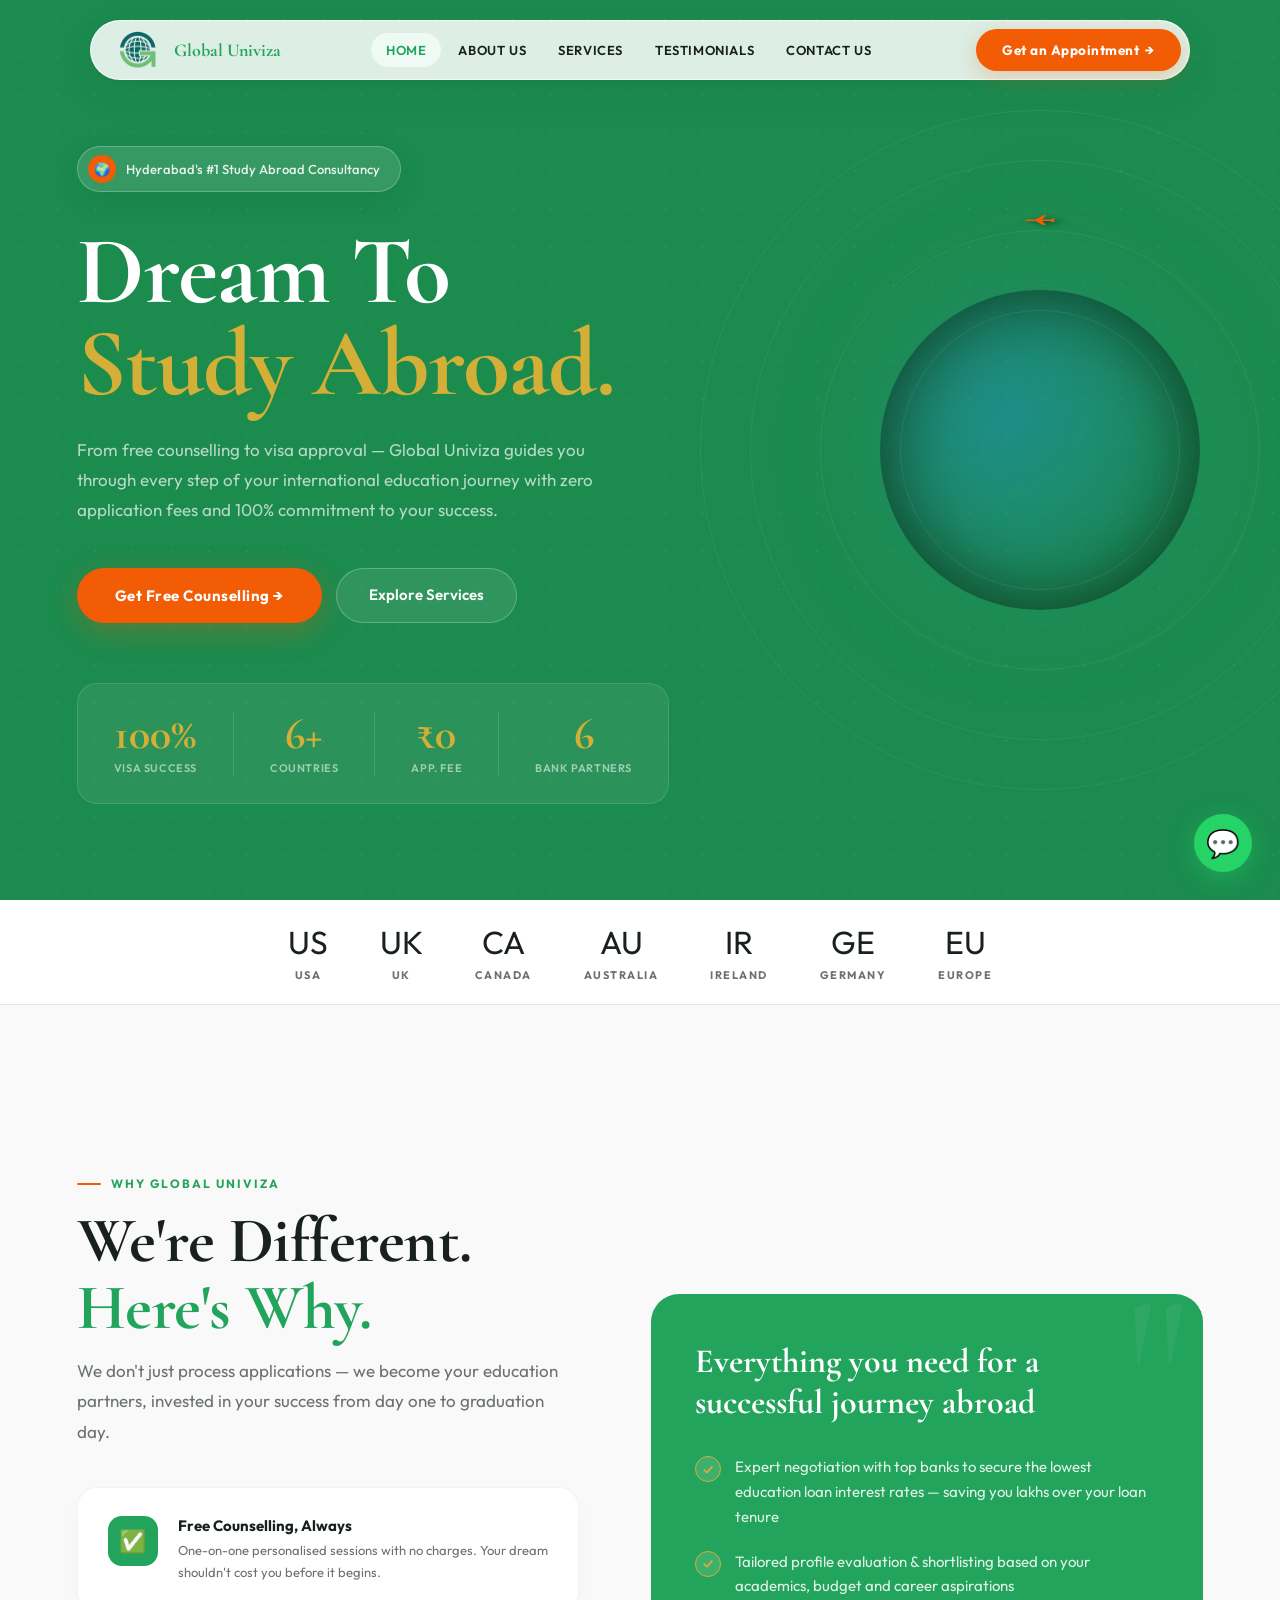
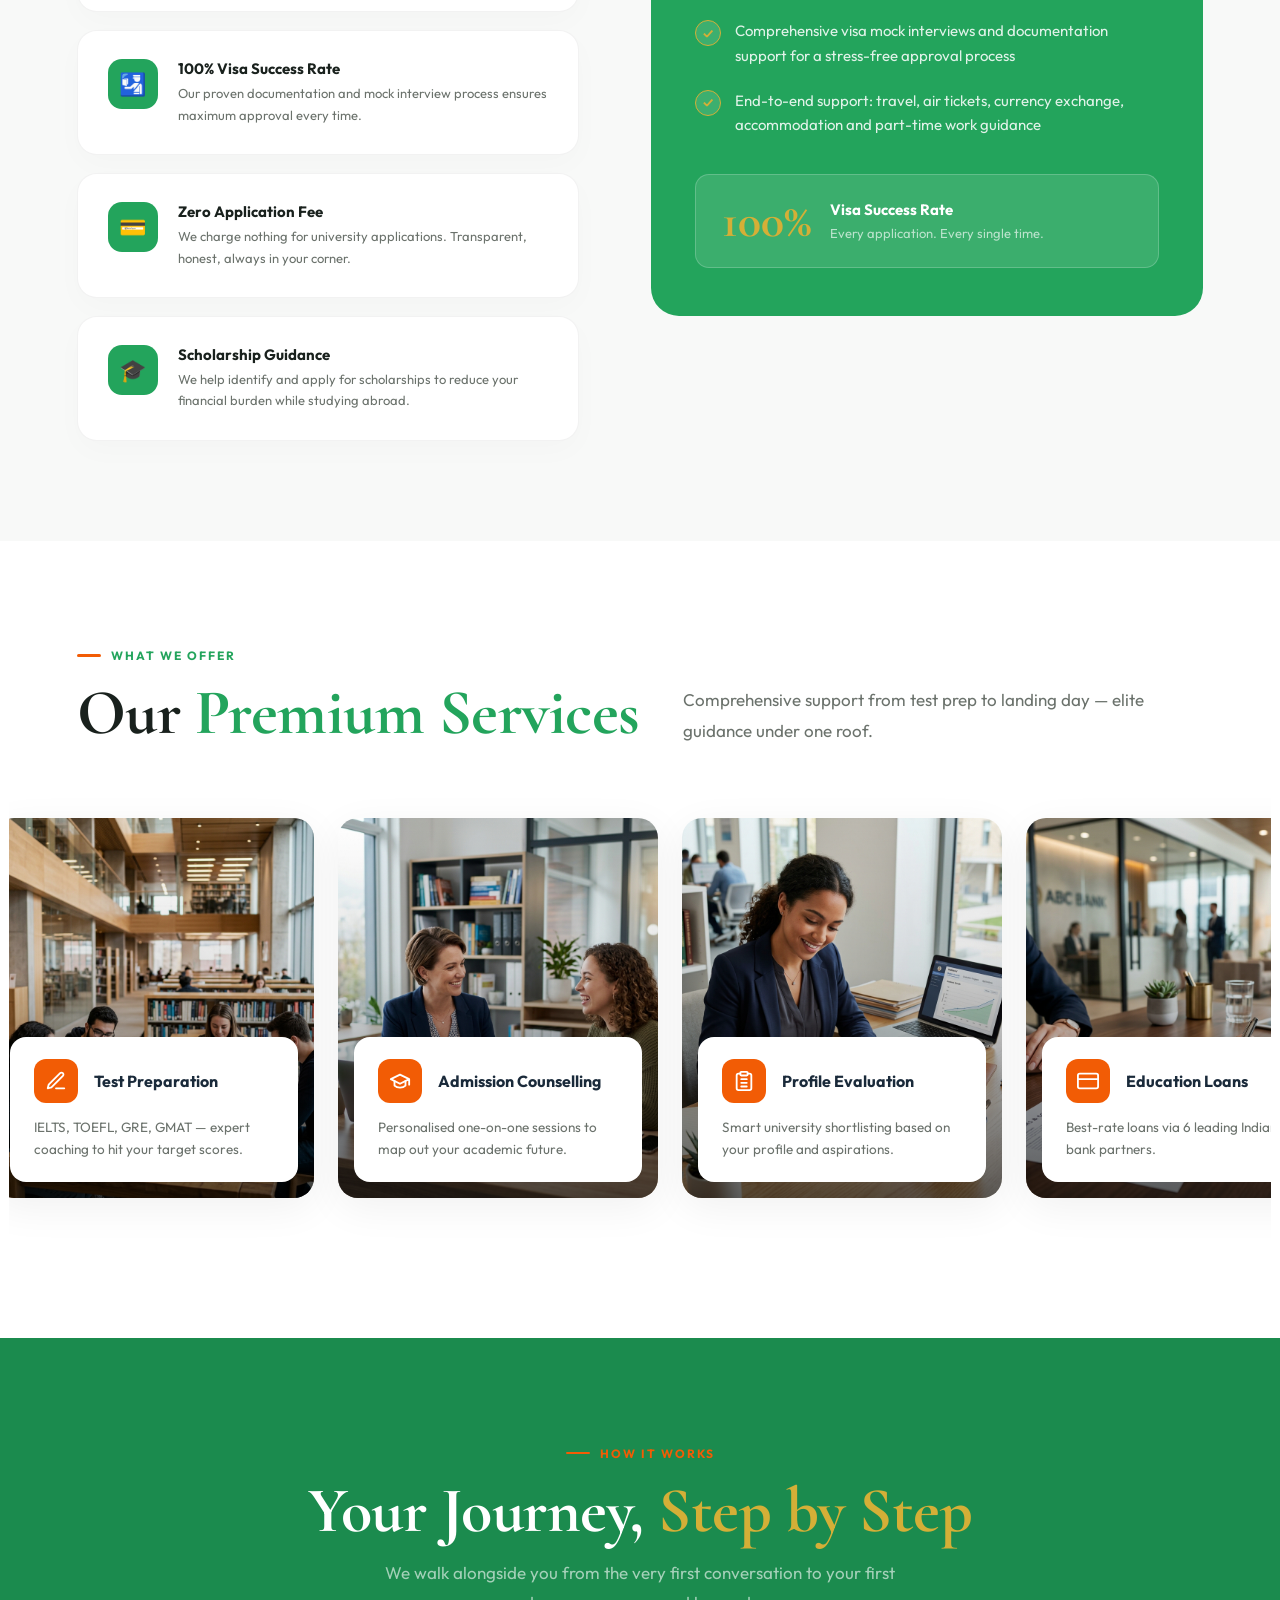
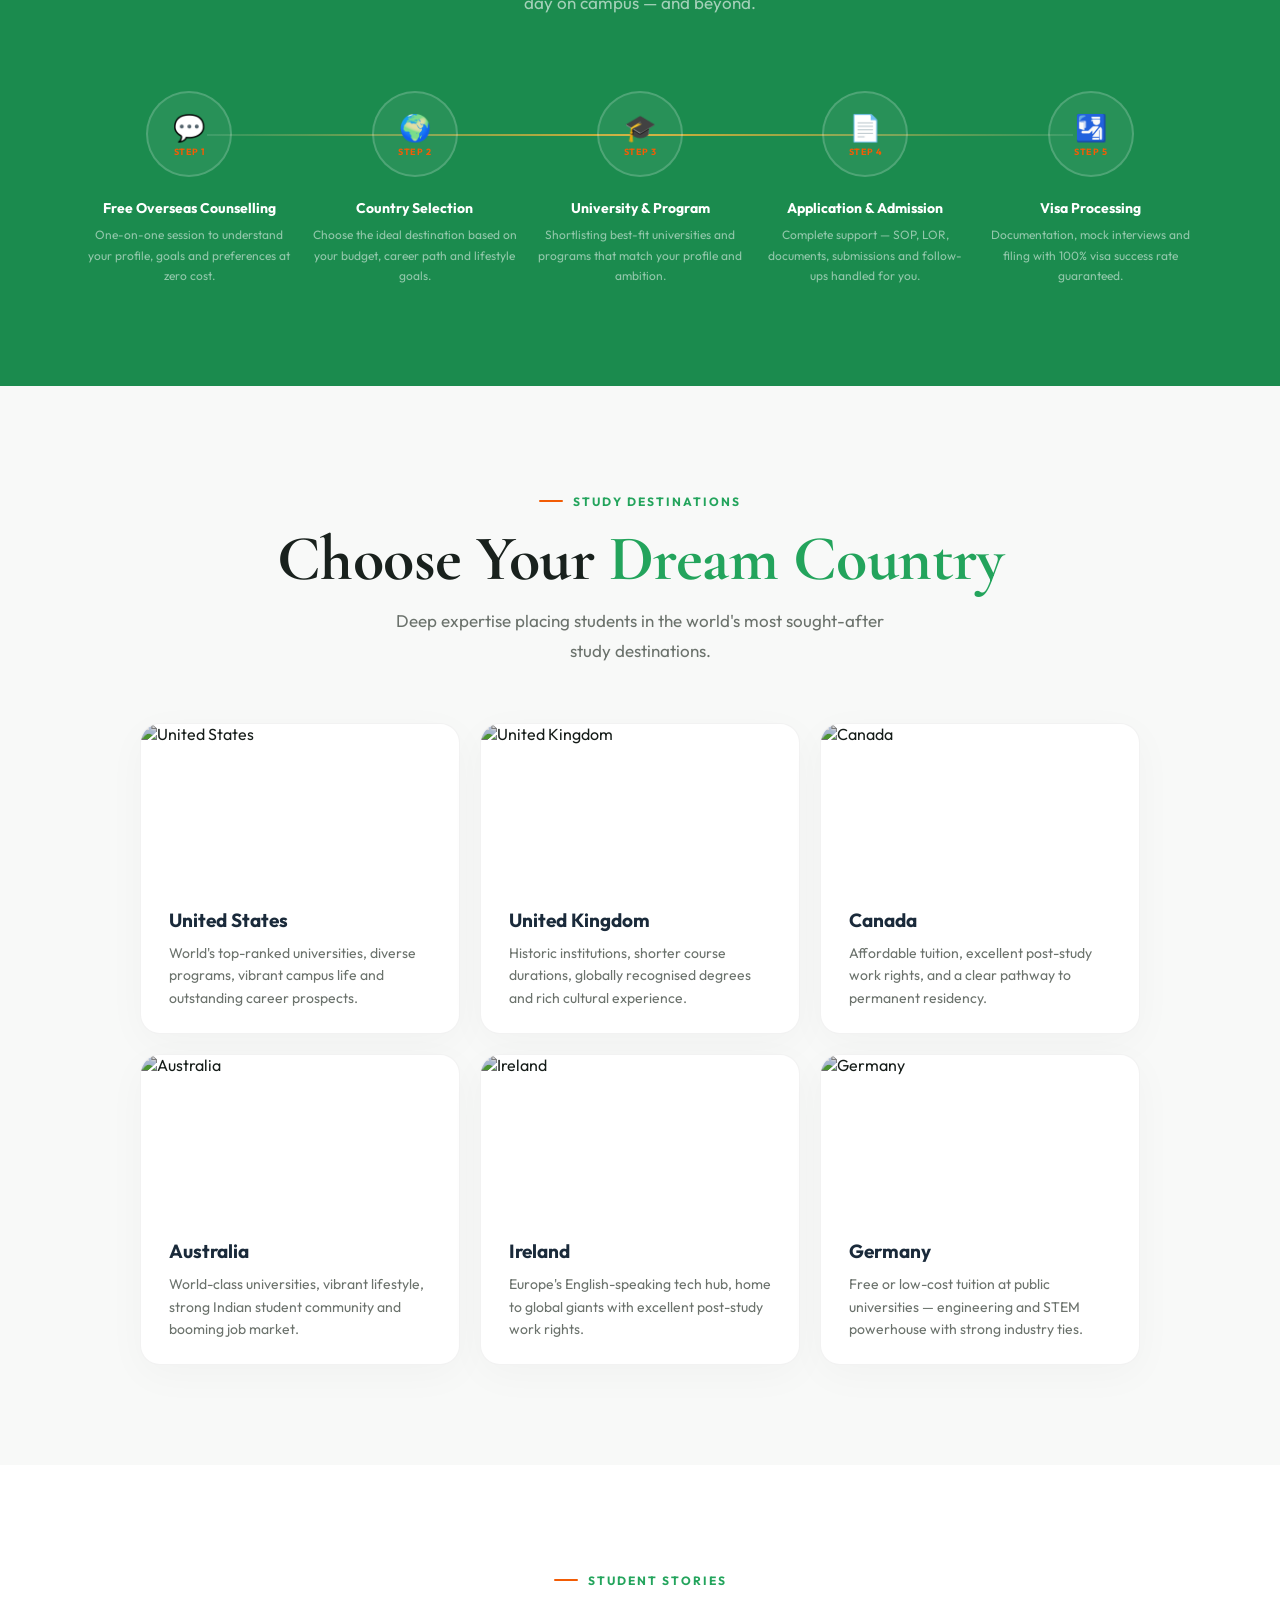
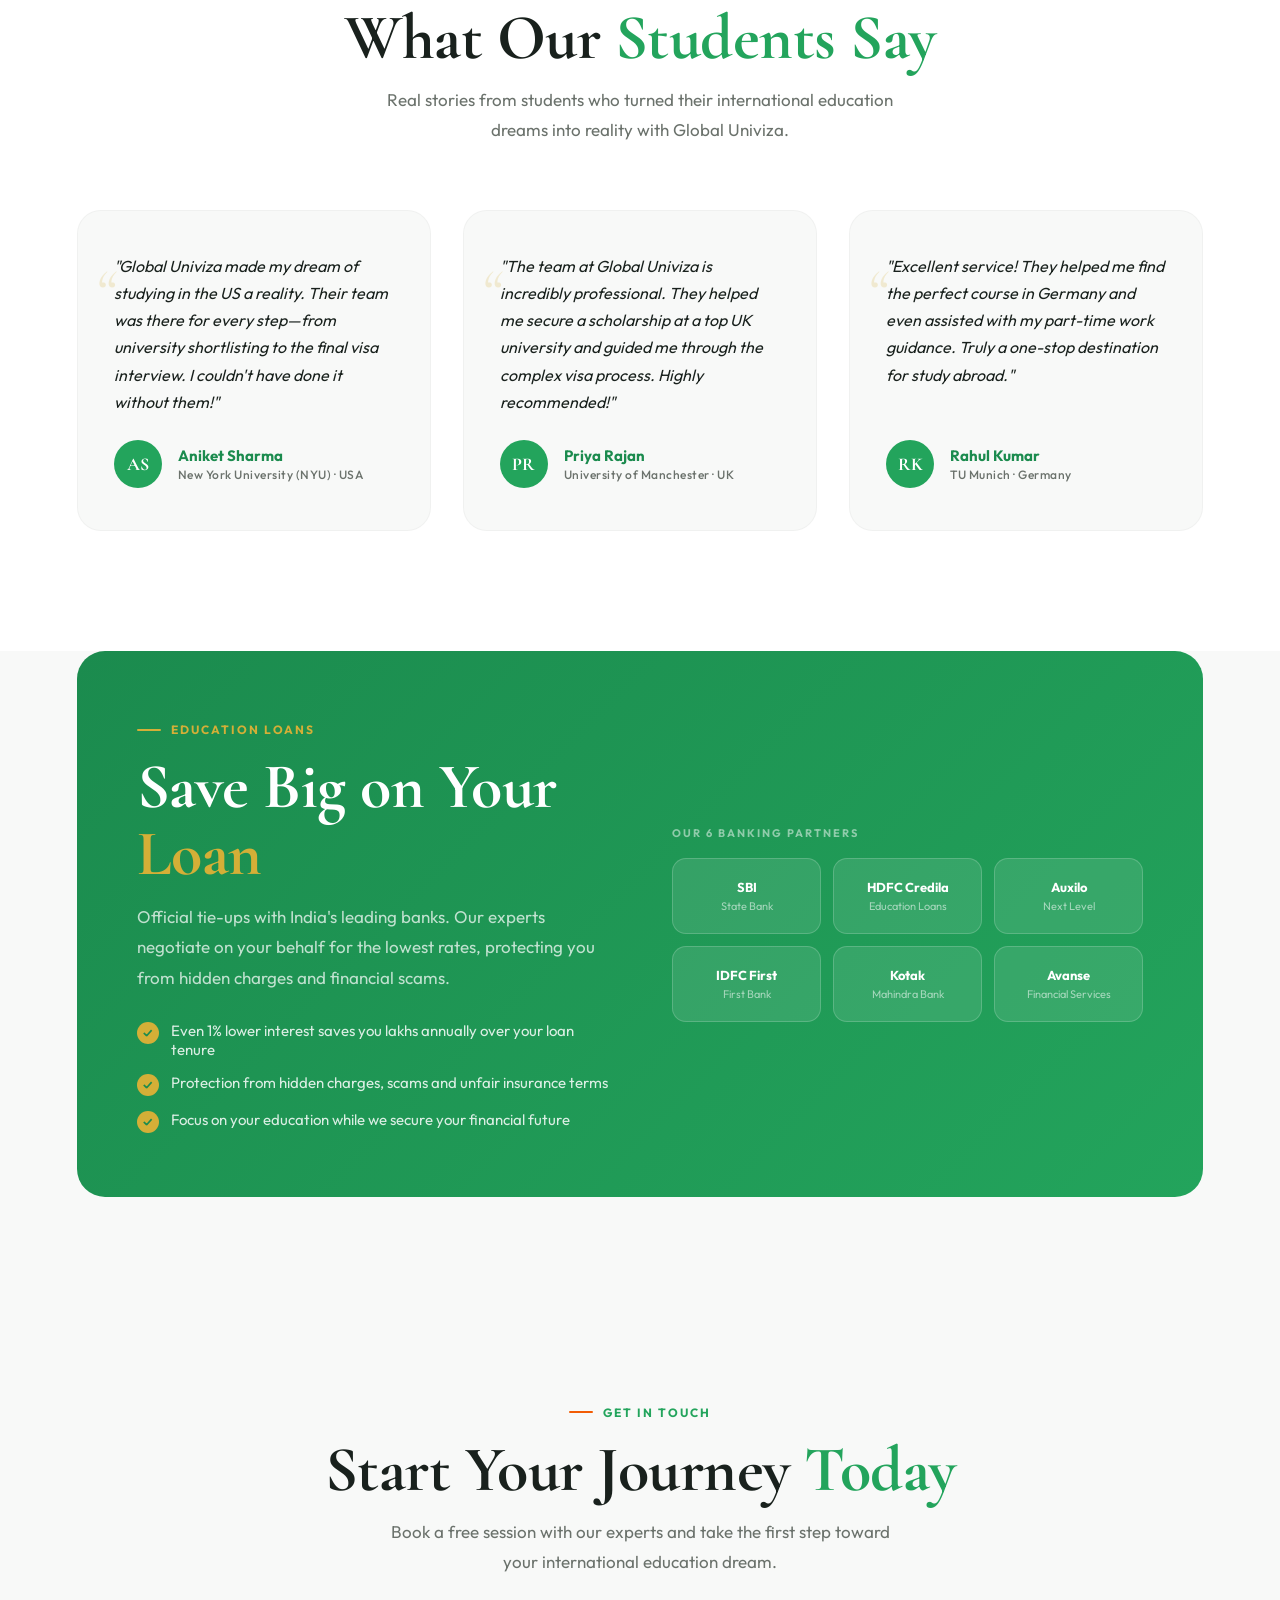
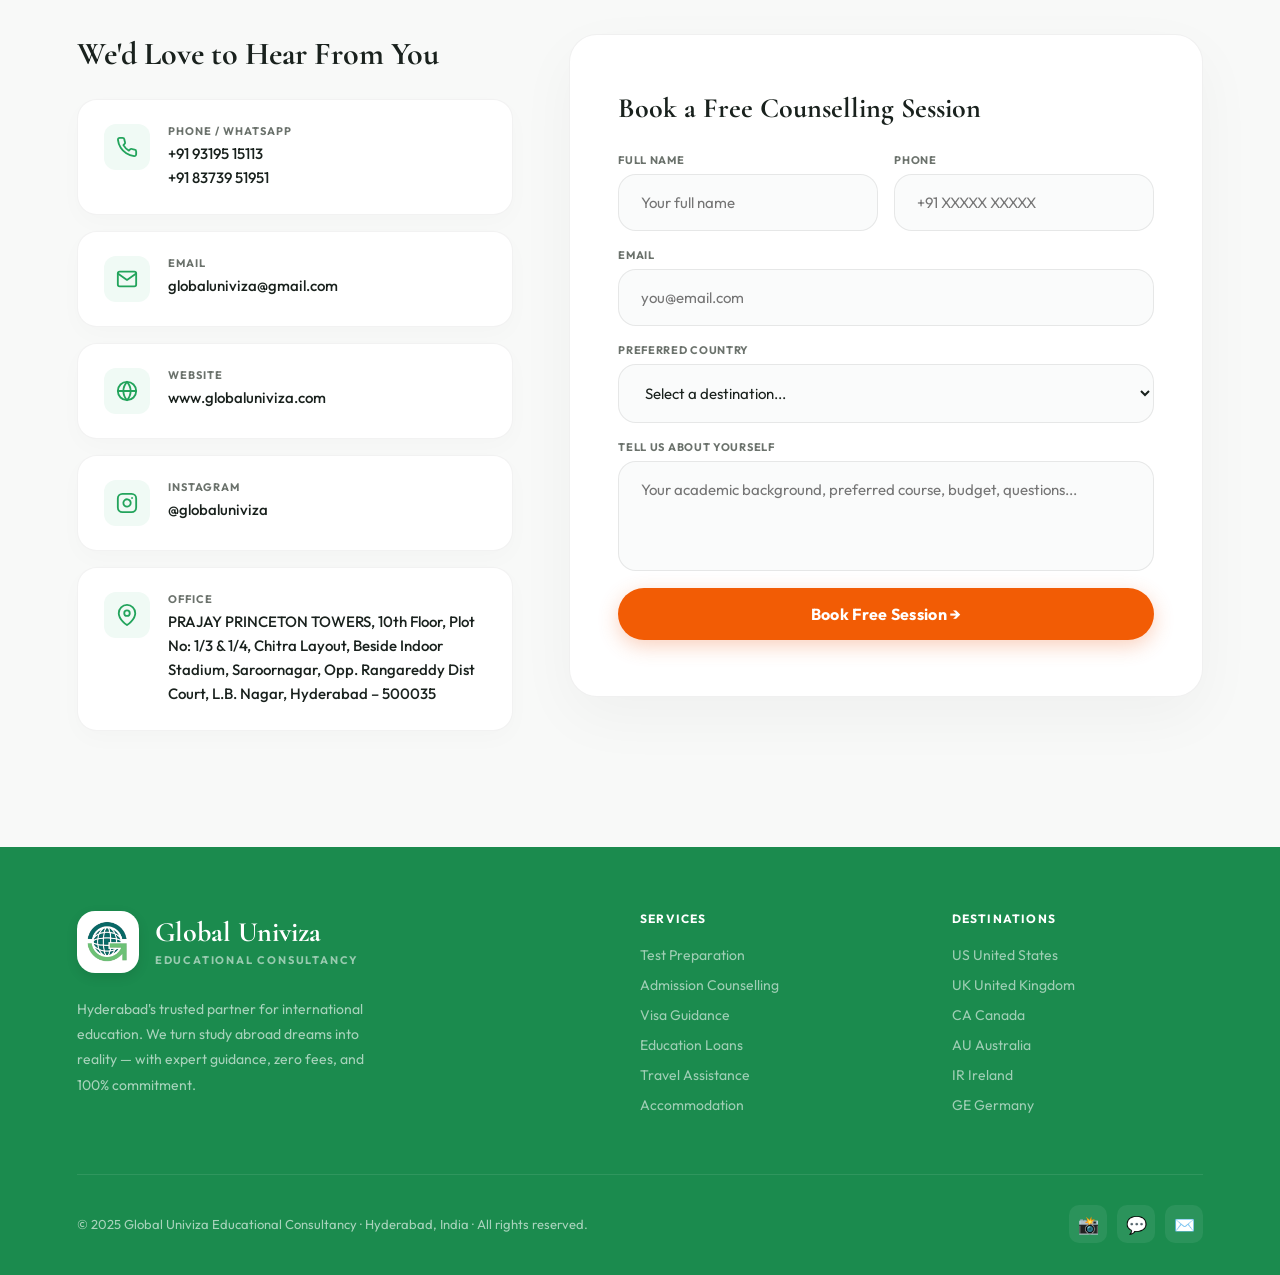
==== commit 1140bf04: "UI Enhancement: solid orange buttons and scroll animations" ====
--- a/index.html
+++ b/index.html
@@ -139,7 +139,7 @@
   </div>
 
   <!-- WHY CHOOSE US -->
-  <section id="why">
+  <section id="why" class="reveal">
     <div class="why-grid">
       <div>
         <span class="stag">Why Global Univiza</span>
@@ -147,28 +147,28 @@
         <p class="sdesc">We don't just process applications — we become your education partners, invested in your
           success from day one to graduation day.</p>
         <div class="reasons">
-          <div class="reason">
+          <div class="reason reveal delay-1">
             <div class="ri">✅</div>
             <div class="rb">
               <h4>Free Counselling, Always</h4>
               <p>One-on-one personalised sessions with no charges. Your dream shouldn't cost you before it begins.</p>
             </div>
           </div>
-          <div class="reason">
+          <div class="reason reveal delay-2">
             <div class="ri">🛂</div>
             <div class="rb">
               <h4>100% Visa Success Rate</h4>
               <p>Our proven documentation and mock interview process ensures maximum approval every time.</p>
             </div>
           </div>
-          <div class="reason">
+          <div class="reason reveal delay-3">
             <div class="ri">💳</div>
             <div class="rb">
               <h4>Zero Application Fee</h4>
               <p>We charge nothing for university applications. Transparent, honest, always in your corner.</p>
             </div>
           </div>
-          <div class="reason">
+          <div class="reason reveal delay-4">
             <div class="ri">🎓</div>
             <div class="rb">
               <h4>Scholarship Guidance</h4>
@@ -177,7 +177,7 @@
           </div>
         </div>
       </div>
-      <div class="why-card">
+      <div class="why-card reveal reveal-right">
         <h3>Everything you need for a successful journey abroad</h3>
         <div class="ck">
           <div class="ck-dot">✓</div>
@@ -205,7 +205,7 @@
   </section>
 
   <!-- SERVICES -->
-  <section id="services">
+  <section id="services" class="reveal">
     <div class="svc-head">
       <div><span class="stag">What We Offer</span>
         <h2>Our <em>Premium Services</em></h2>
@@ -214,7 +214,7 @@
     </div>
     <div class="svc-container">
       <div class="svc-grid" id="svcGrid">
-        <a href="service-details.html?id=test-preparation" class="sc s6">
+        <a href="service-details.html?id=test-preparation" class="sc s6 reveal delay-1">
           <div class="sc-inner-box">
             <div class="sc-header">
               <div class="si"><svg xmlns="http://www.w3.org/2000/svg" width="22" height="22" viewBox="0 0 24 24" fill="none" stroke="currentColor" stroke-width="2" stroke-linecap="round" stroke-linejoin="round"><path d="M12 20h9"></path><path d="M16.5 3.5a2.121 2.121 0 0 1 3 3L7 19l-4 1 1-4L16.5 3.5z"></path></svg></div>
@@ -223,7 +223,7 @@
             <p>IELTS, TOEFL, GRE, GMAT — expert coaching to hit your target scores.</p>
           </div>
         </a>
-        <a href="service-details.html?id=admission-counselling" class="sc s2">
+        <a href="service-details.html?id=admission-counselling" class="sc s2 reveal delay-2">
           <div class="sc-inner-box">
             <div class="sc-header">
               <div class="si"><svg xmlns="http://www.w3.org/2000/svg" width="22" height="22" viewBox="0 0 24 24" fill="none" stroke="currentColor" stroke-width="2" stroke-linecap="round" stroke-linejoin="round"><path d="M22 10v6M2 10l10-5 10 5-10 5z"></path><path d="M6 12v5c3 3 9 3 12 0v-5"></path></svg></div>
@@ -232,7 +232,7 @@
             <p>Personalised one-on-one sessions to map out your academic future.</p>
           </div>
         </a>
-        <a href="service-details.html?id=profile-evaluation" class="sc s5">
+        <a href="service-details.html?id=profile-evaluation" class="sc s5 reveal delay-3">
           <div class="sc-inner-box">
             <div class="sc-header">
               <div class="si"><svg xmlns="http://www.w3.org/2000/svg" width="22" height="22" viewBox="0 0 24 24" fill="none" stroke="currentColor" stroke-width="2" stroke-linecap="round" stroke-linejoin="round"><path d="M16 4h2a2 2 0 0 1 2 2v14a2 2 0 0 1-2 2H6a2 2 0 0 1-2-2V6a2 2 0 0 1 2-2h2"></path><rect x="8" y="2" width="8" height="4" rx="1" ry="1"></rect><path d="M9 14h6"></path><path d="M9 18h6"></path><path d="M9 10h6"></path></svg></div>
@@ -241,7 +241,7 @@
             <p>Smart university shortlisting based on your profile and aspirations.</p>
           </div>
         </a>
-        <a href="service-details.html?id=education-loans" class="sc s3">
+        <a href="service-details.html?id=education-loans" class="sc s3 reveal delay-4">
           <div class="sc-inner-box">
             <div class="sc-header">
               <div class="si"><svg xmlns="http://www.w3.org/2000/svg" width="22" height="22" viewBox="0 0 24 24" fill="none" stroke="currentColor" stroke-width="2" stroke-linecap="round" stroke-linejoin="round"><rect x="1" y="4" width="22" height="16" rx="2" ry="2"></rect><line x1="1" y1="10" x2="23" y2="10"></line></svg></div>
@@ -291,7 +291,7 @@
   </section>
 
   <!-- PROCESS -->
-  <section id="process">
+  <section id="process" class="reveal">
     <div style="text-align:center">
       <span class="stag">How It Works</span>
       <h2>Your Journey, <em>Step by Step</em></h2>
@@ -299,17 +299,17 @@
         day on campus — and beyond.</p>
     </div>
     <div class="psteps">
-      <div class="ps">
+      <div class="ps reveal delay-1">
         <div class="ps-ring"><span>💬</span><span class="ps-n">Step 1</span></div>
         <h4>Free Overseas Counselling</h4>
         <p>One-on-one session to understand your profile, goals and preferences at zero cost.</p>
       </div>
-      <div class="ps">
+      <div class="ps reveal delay-2">
         <div class="ps-ring"><span>🌍</span><span class="ps-n">Step 2</span></div>
         <h4>Country Selection</h4>
         <p>Choose the ideal destination based on your budget, career path and lifestyle goals.</p>
       </div>
-      <div class="ps">
+      <div class="ps reveal delay-3">
         <div class="ps-ring"><span>🎓</span><span class="ps-n">Step 3</span></div>
         <h4>University & Program</h4>
         <p>Shortlisting best-fit universities and programs that match your profile and ambition.</p>
@@ -328,7 +328,7 @@
   </section>
 
   <!-- COUNTRIES -->
-  <section id="countries">
+  <section id="countries" class="reveal">
     <div style="text-align:center">
       <span class="stag">Study Destinations</span>
       <h2>Choose Your <em>Dream Country</em></h2>
@@ -336,21 +336,21 @@
         destinations.</p>
     </div>
     <div class="cg">
-      <div class="cc">
+      <div class="cc reveal delay-1">
         <img src="https://flagcdn.com/w640/us.png" alt="United States" class="cc-img">
         <div class="cc-body">
           <h3>United States</h3>
           <p>World's top-ranked universities, diverse programs, vibrant campus life and outstanding career prospects.</p>
         </div>
       </div>
-      <div class="cc">
+      <div class="cc reveal delay-2">
         <img src="https://flagcdn.com/w640/gb.png" alt="United Kingdom" class="cc-img">
         <div class="cc-body">
           <h3>United Kingdom</h3>
           <p>Historic institutions, shorter course durations, globally recognised degrees and rich cultural experience.</p>
         </div>
       </div>
-      <div class="cc">
+      <div class="cc reveal delay-3">
         <img src="https://flagcdn.com/w640/ca.png" alt="Canada" class="cc-img">
         <div class="cc-body">
           <h3>Canada</h3>
@@ -382,14 +382,14 @@
   </section>
 
   <!-- TESTIMONIALS -->
-  <section id="testimonials">
+  <section id="testimonials" class="reveal">
     <div style="text-align:center">
       <span class="stag">Student Stories</span>
       <h2>What Our <em>Students Say</em></h2>
       <p class="sdesc" style="margin:14px auto 0">Real stories from students who turned their international education dreams into reality with Global Univiza.</p>
     </div>
     <div class="tgrid">
-      <div class="tc">
+      <div class="tc reveal delay-1">
         <p class="tc-quote">"Global Univiza made my dream of studying in the US a reality. Their team was there for every step—from university shortlisting to the final visa interview. I couldn't have done it without them!"</p>
         <div class="tc-user">
           <div class="tc-avatar">AS</div>
@@ -399,7 +399,7 @@
           </div>
         </div>
       </div>
-      <div class="tc">
+      <div class="tc reveal delay-2">
         <p class="tc-quote">"The team at Global Univiza is incredibly professional. They helped me secure a scholarship at a top UK university and guided me through the complex visa process. Highly recommended!"</p>
         <div class="tc-user">
           <div class="tc-avatar">PR</div>
@@ -409,7 +409,7 @@
           </div>
         </div>
       </div>
-      <div class="tc">
+      <div class="tc reveal delay-3">
         <p class="tc-quote">"Excellent service! They helped me find the perfect course in Germany and even assisted with my part-time work guidance. Truly a one-stop destination for study abroad."</p>
         <div class="tc-user">
           <div class="tc-avatar">RK</div>
@@ -453,7 +453,7 @@
   </section>
 
   <!-- CONTACT -->
-  <section id="contact">
+  <section id="contact" class="reveal">
     <div style="text-align:center">
       <span class="stag">Get In Touch</span>
       <h2>Start Your Journey <em>Today</em></h2>
@@ -645,6 +645,7 @@
       });
     }
   </script>
+  <script src="animations.js"></script>
 </body>
 
 </html>
--- a/style.css
+++ b/style.css
@@ -1,8 +1,8 @@
 :root {
-      --green: #0B5C30;
-      --green-dark: #042F17;
-      --green-mid: #0E7A40;
-      --green-light: #E8F5EF;
+      --green: #23A45C;
+      --green-dark: #1B8B4E;
+      --green-mid: #2DBE6E;
+      --green-light: #F0FAF5;
       --orange: #F25C05;
       --orange-dark: #D14D02;
       --gold: #D4AF37;
@@ -117,7 +117,7 @@
     }
 
     .nav-cta {
-      background: linear-gradient(135deg, var(--orange), #FF7B29);
+      background: var(--orange);
       color: white !important;
       padding: 12px 26px;
       border-radius: 100px;
@@ -139,6 +139,7 @@
 
     .nav-cta:hover {
       transform: translateY(-2px) scale(1.02);
+      background: #ff7b29;
       box-shadow: 0 10px 28px rgba(242, 92, 5, 0.35);
     }
 
@@ -276,7 +277,7 @@
     }
 
     .btn-orange {
-      background: linear-gradient(135deg, var(--orange), #FF7B29);
+      background: var(--orange);
       color: white;
       padding: 18px 38px;
       border-radius: 100px;
@@ -290,6 +291,7 @@
 
     .btn-orange:hover {
       transform: translateY(-3px) scale(1.02);
+      background: #ff7b29;
       box-shadow: 0 14px 40px rgba(242, 92, 5, 0.4);
     }
 
@@ -470,7 +472,7 @@
 
     .reason:hover {
       border-color: var(--green);
-      box-shadow: 0 16px 48px rgba(11, 92, 48, 0.08);
+      box-shadow: 0 16px 48px rgba(27, 139, 78, 0.08);
       transform: translateX(8px);
     }
 
@@ -705,11 +707,11 @@
     }
 
     #process .stag {
-      color: var(--gold);
+      color: var(--orange);
     }
 
     #process .stag::before {
-      background: var(--gold);
+      background: var(--orange);
     }
 
     #process h2 {
@@ -778,7 +780,7 @@
     .ps-n {
       font-size: 9px;
       font-weight: 700;
-      color: var(--gold);
+      color: var(--orange);
       letter-spacing: 0.5px;
       text-transform: uppercase;
     }
@@ -827,7 +829,7 @@
 
     .cc:hover {
       border-color: var(--green);
-      box-shadow: 0 24px 64px rgba(11, 92, 48, 0.15);
+      box-shadow: 0 24px 64px rgba(27, 139, 78, 0.15);
       transform: translateY(-8px);
     }
 
@@ -1080,7 +1082,7 @@
 
     .citem:hover {
       border-color: var(--green);
-      box-shadow: 0 16px 48px rgba(11, 92, 48, 0.08);
+      box-shadow: 0 16px 48px rgba(27, 139, 78, 0.08);
       transform: translateY(-2px);
     }
 
@@ -1176,7 +1178,7 @@
     .fg textarea:focus {
       border-color: var(--green);
       background: white;
-      box-shadow: 0 8px 24px rgba(11, 92, 48, 0.08), 0 0 0 4px rgba(11, 92, 48, 0.05);
+      box-shadow: 0 8px 24px rgba(27, 139, 78, 0.08), 0 0 0 4px rgba(27, 139, 78, 0.05);
       transform: translateY(-2px);
     }
 
@@ -1632,8 +1634,8 @@
         z-index: 1;
         opacity: 0.25 !important; /* Visible but elegantly transparent */
         pointer-events: none;
-        background: none !important;
-        filter: none !important;
+        background: radial-gradient(circle at 40% 40%, rgba(30, 144, 255, 0.2) 0%, transparent 75%) !important;
+        filter: drop-shadow(0 0 30px rgba(69, 160, 255, 0.4)) !important;
         box-shadow: none !important;
       }
 
@@ -1830,3 +1832,35 @@
       }
     }
 
+    /* REVEAL ANIMATIONS */
+    .reveal {
+      opacity: 0;
+      transform: translateY(30px);
+      transition: opacity 1s cubic-bezier(0.16, 1, 0.3, 1), transform 1s cubic-bezier(0.16, 1, 0.3, 1);
+      pointer-events: none;
+    }
+
+    .reveal.active {
+      opacity: 1;
+      transform: translateY(0);
+      pointer-events: all;
+    }
+
+    .reveal.reveal-left { transform: translateX(-30px); }
+    .reveal.reveal-right { transform: translateX(30px); }
+    .reveal.active.reveal-left, .reveal.active.reveal-right { transform: translateX(0); }
+
+    .delay-1 { transition-delay: 0.1s; }
+    .delay-2 { transition-delay: 0.2s; }
+    .delay-3 { transition-delay: 0.3s; }
+    .delay-4 { transition-delay: 0.4s; }
+    .delay-5 { transition-delay: 0.5s; }
+
+    @media (prefers-reduced-motion: reduce) {
+      .reveal {
+        opacity: 1 !important;
+        transform: none !important;
+        transition: none !important;
+      }
+    }
+
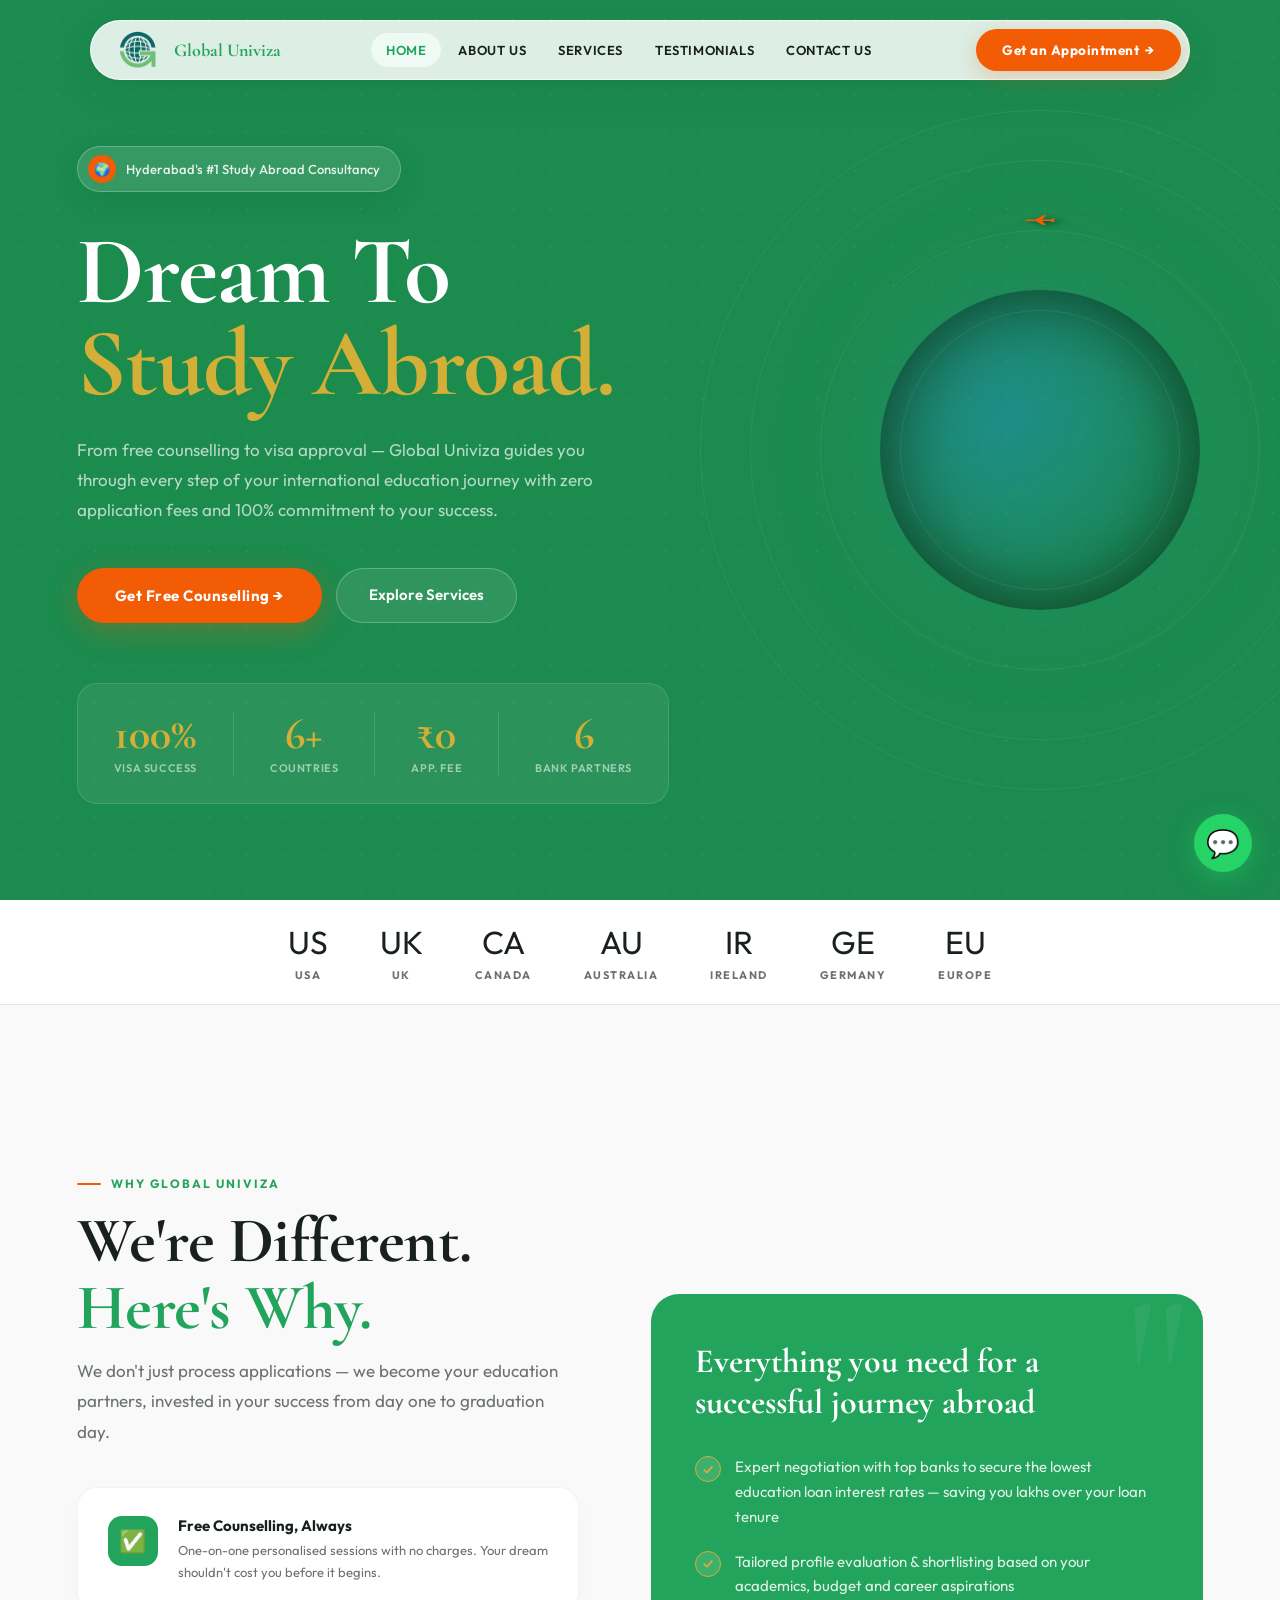
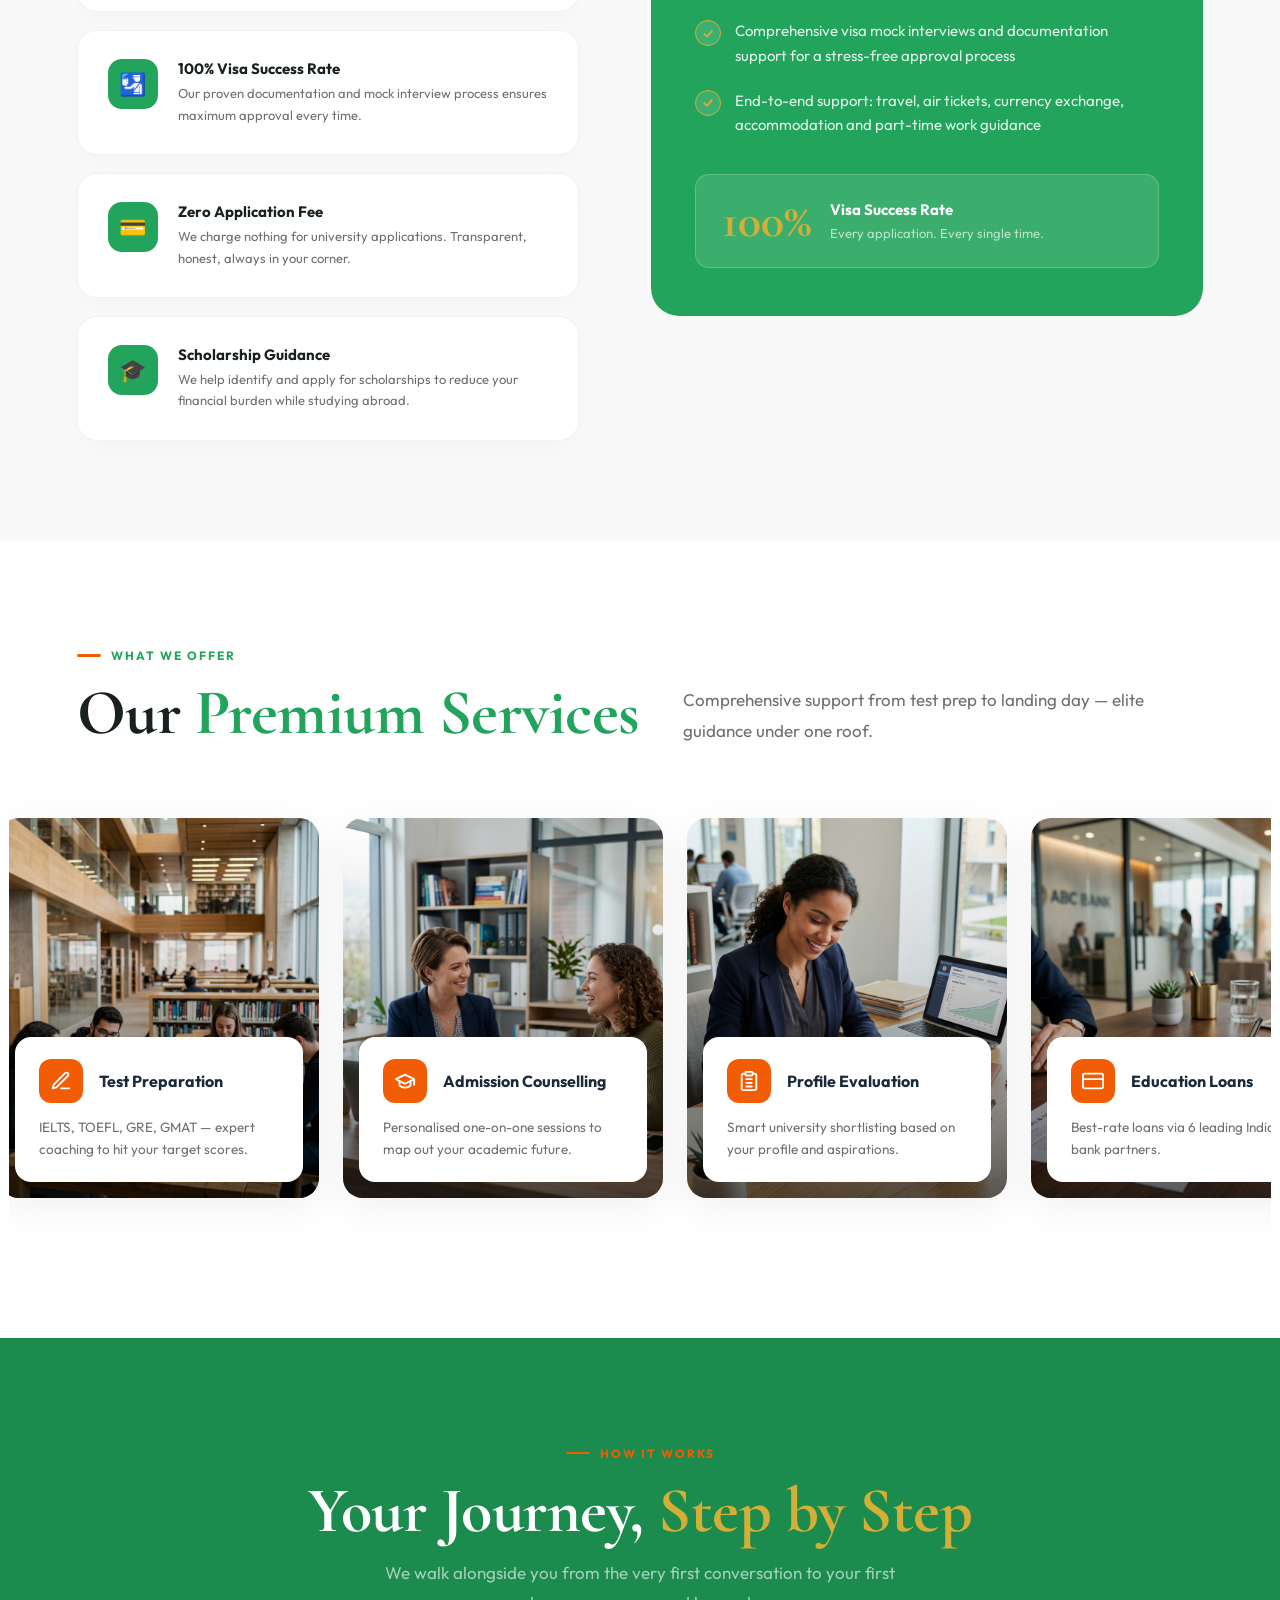
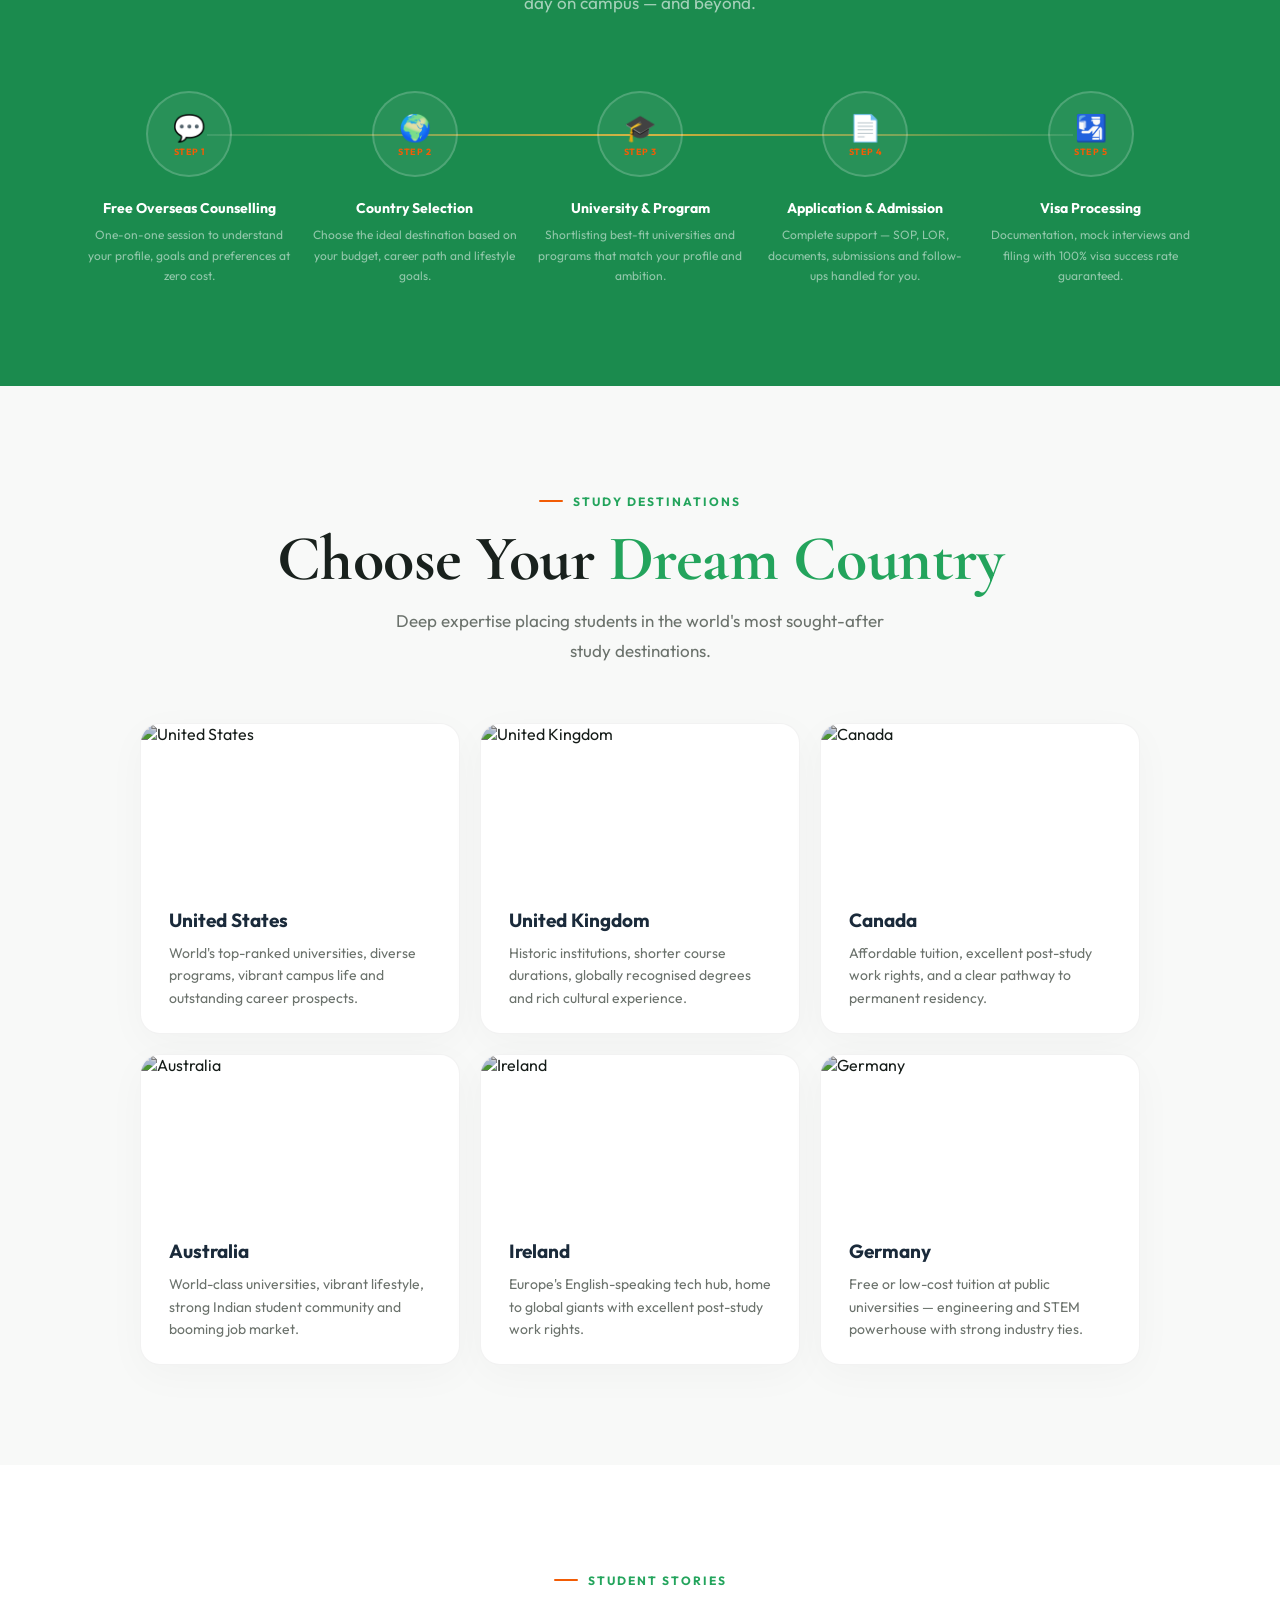
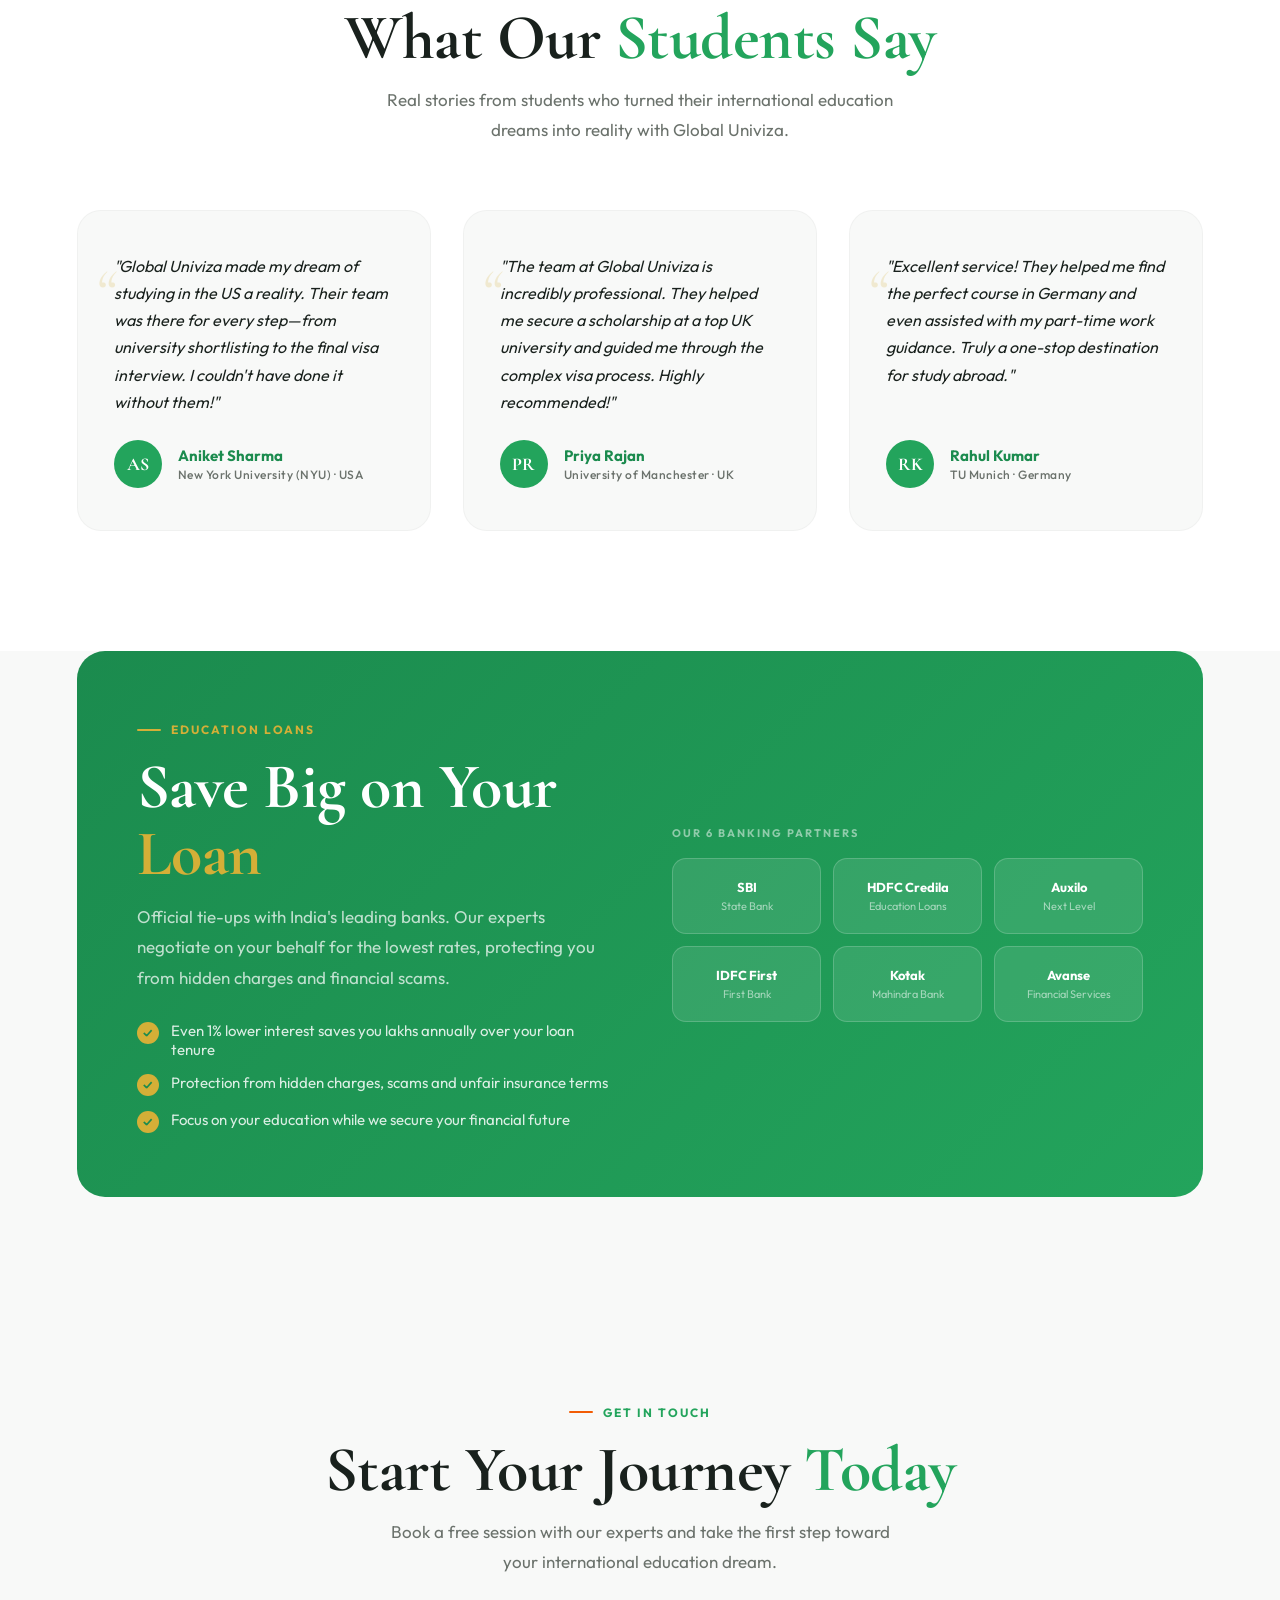
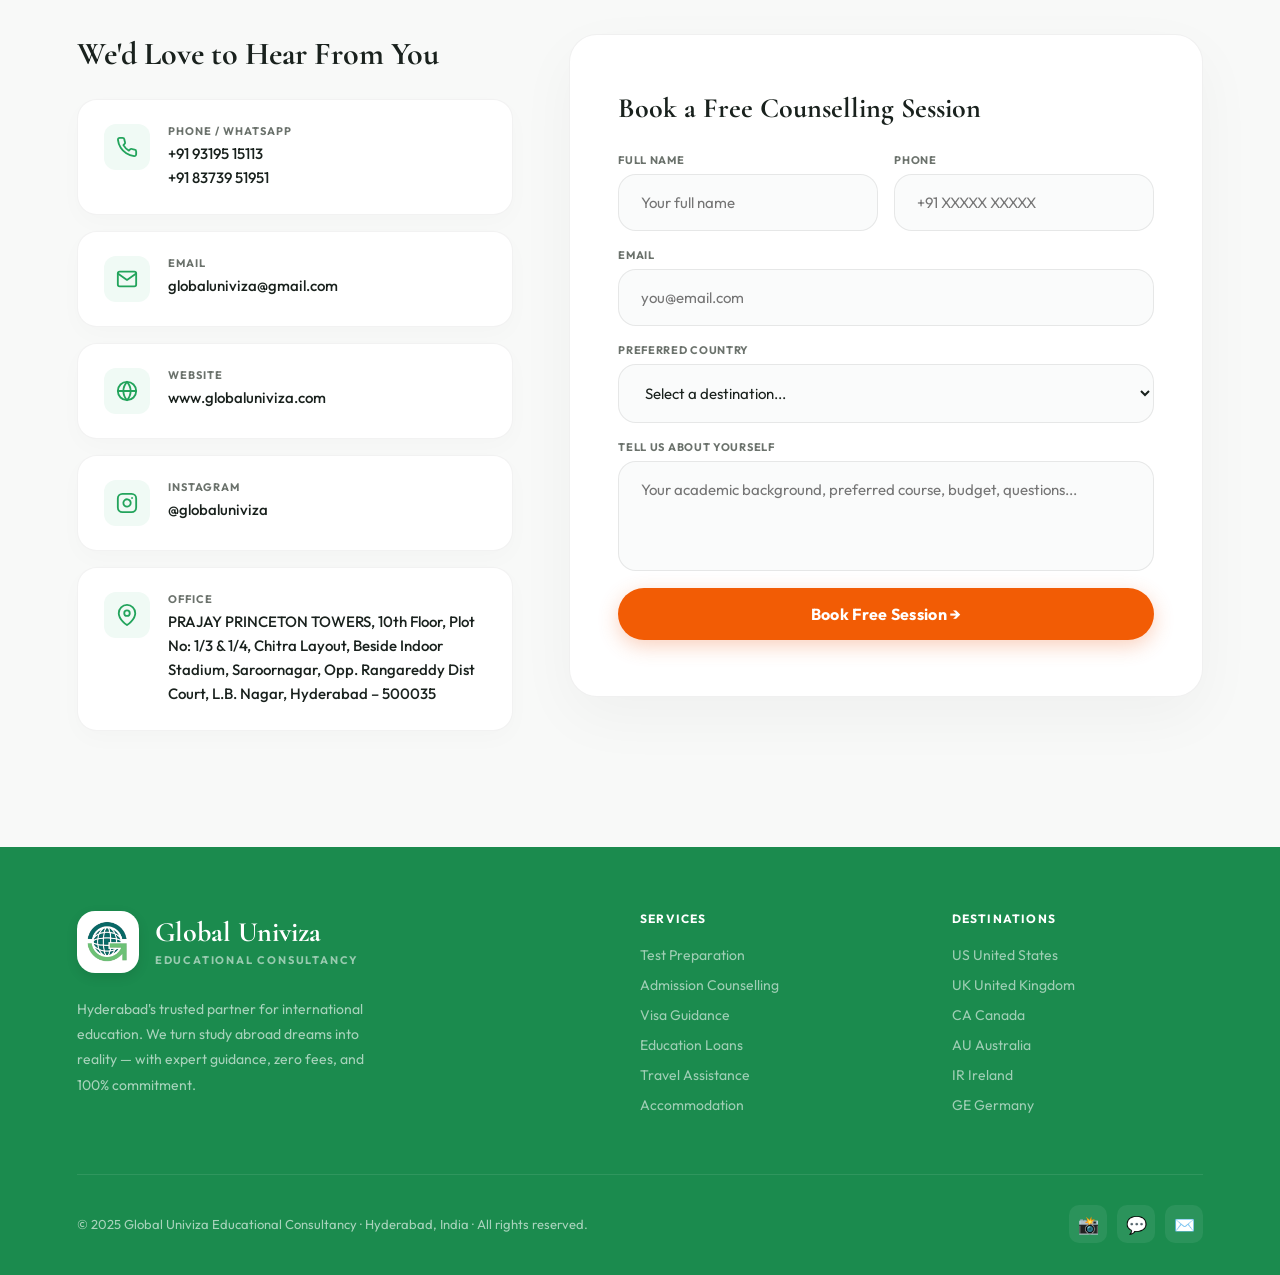
==== commit 480242d3: "Add country details page and dynamic university data" ====
--- a/index.html
+++ b/index.html
@@ -336,48 +336,48 @@
         destinations.</p>
     </div>
     <div class="cg">
-      <div class="cc reveal delay-1">
+      <a href="country-details.html?id=us" class="cc reveal delay-1">
         <img src="https://flagcdn.com/w640/us.png" alt="United States" class="cc-img">
         <div class="cc-body">
           <h3>United States</h3>
           <p>World's top-ranked universities, diverse programs, vibrant campus life and outstanding career prospects.</p>
         </div>
-      </div>
-      <div class="cc reveal delay-2">
+      </a>
+      <a href="country-details.html?id=uk" class="cc reveal delay-2">
         <img src="https://flagcdn.com/w640/gb.png" alt="United Kingdom" class="cc-img">
         <div class="cc-body">
           <h3>United Kingdom</h3>
           <p>Historic institutions, shorter course durations, globally recognised degrees and rich cultural experience.</p>
         </div>
-      </div>
-      <div class="cc reveal delay-3">
+      </a>
+      <a href="country-details.html?id=ca" class="cc reveal delay-3">
         <img src="https://flagcdn.com/w640/ca.png" alt="Canada" class="cc-img">
         <div class="cc-body">
           <h3>Canada</h3>
           <p>Affordable tuition, excellent post-study work rights, and a clear pathway to permanent residency.</p>
         </div>
-      </div>
-      <div class="cc">
+      </a>
+      <a href="country-details.html?id=au" class="cc">
         <img src="https://flagcdn.com/w640/au.png" alt="Australia" class="cc-img">
         <div class="cc-body">
           <h3>Australia</h3>
           <p>World-class universities, vibrant lifestyle, strong Indian student community and booming job market.</p>
         </div>
-      </div>
-      <div class="cc">
+      </a>
+      <a href="country-details.html?id=ie" class="cc">
         <img src="https://flagcdn.com/w640/ie.png" alt="Ireland" class="cc-img">
         <div class="cc-body">
           <h3>Ireland</h3>
           <p>Europe's English-speaking tech hub, home to global giants with excellent post-study work rights.</p>
         </div>
-      </div>
-      <div class="cc">
+      </a>
+      <a href="country-details.html?id=de" class="cc">
         <img src="https://flagcdn.com/w640/de.png" alt="Germany" class="cc-img">
         <div class="cc-body">
           <h3>Germany</h3>
           <p>Free or low-cost tuition at public universities — engineering and STEM powerhouse with strong industry ties.</p>
         </div>
-      </div>
+      </a>
     </div>
   </section>
 
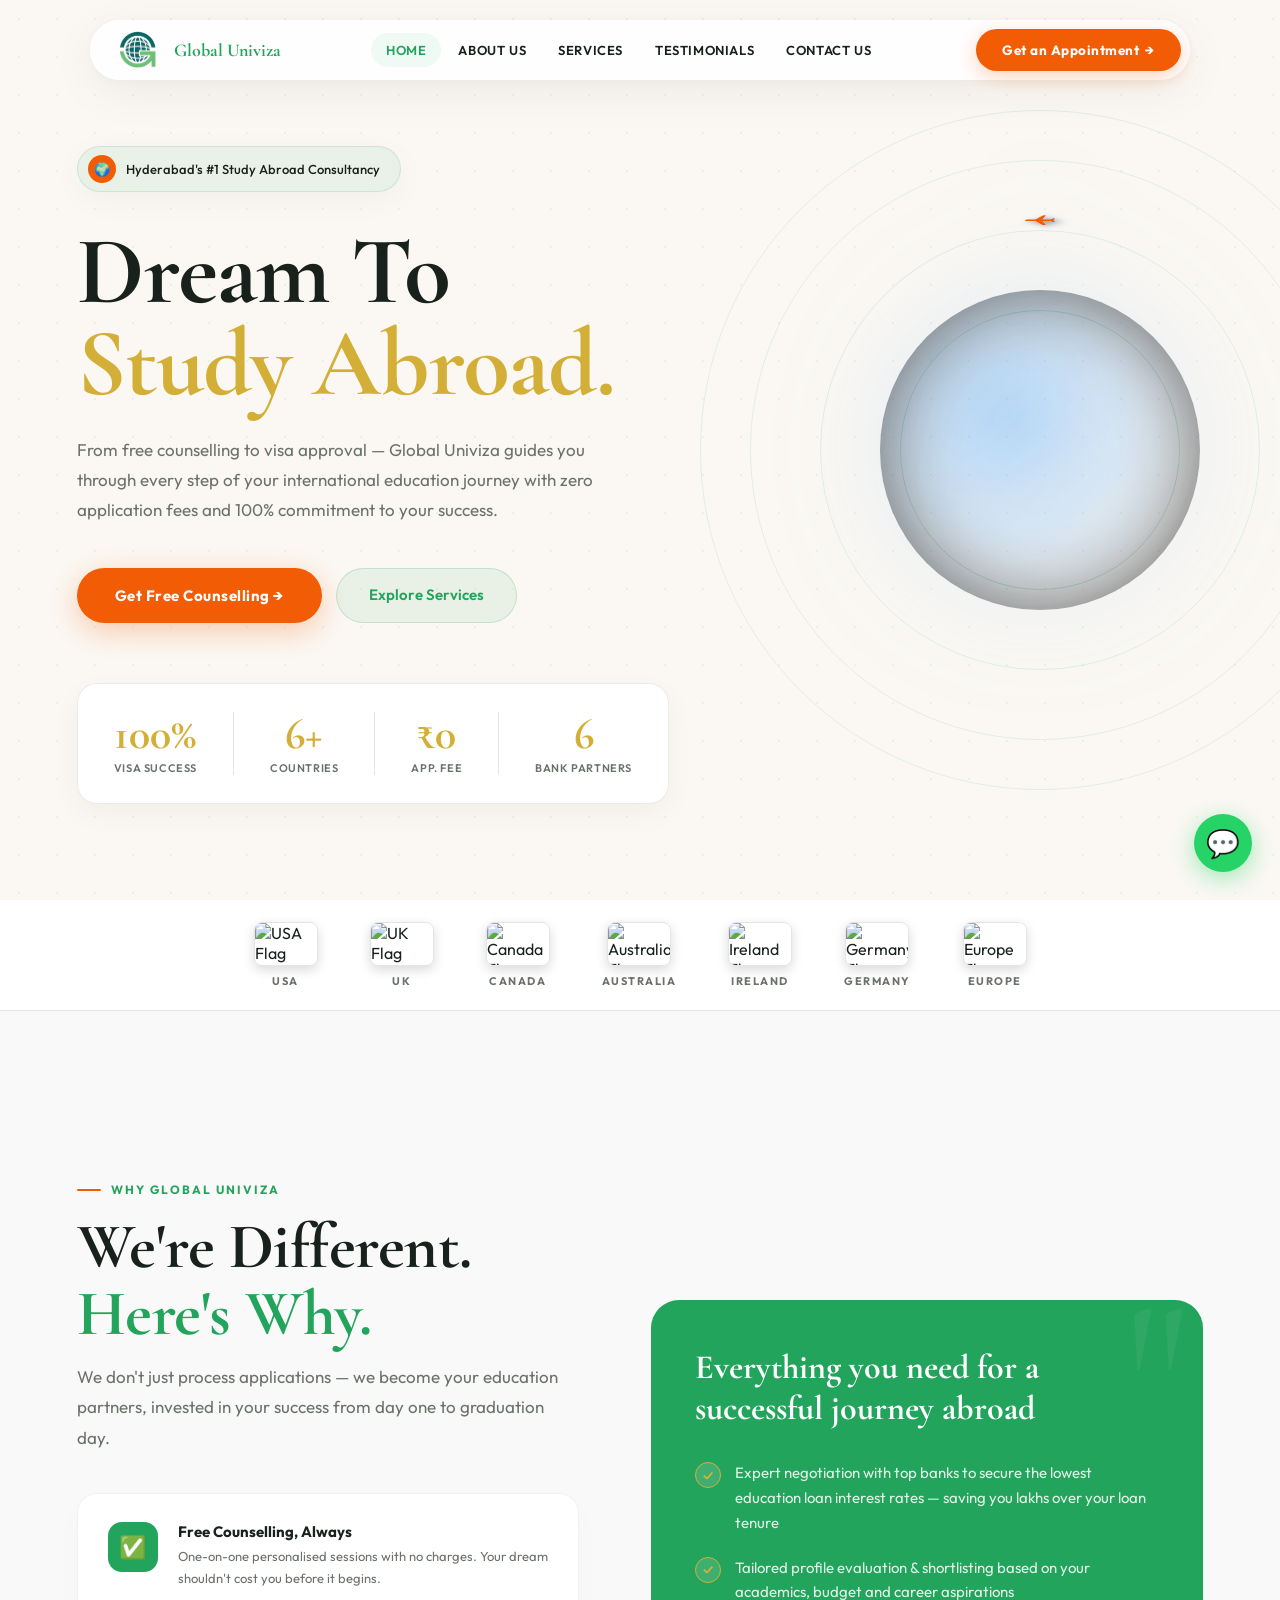
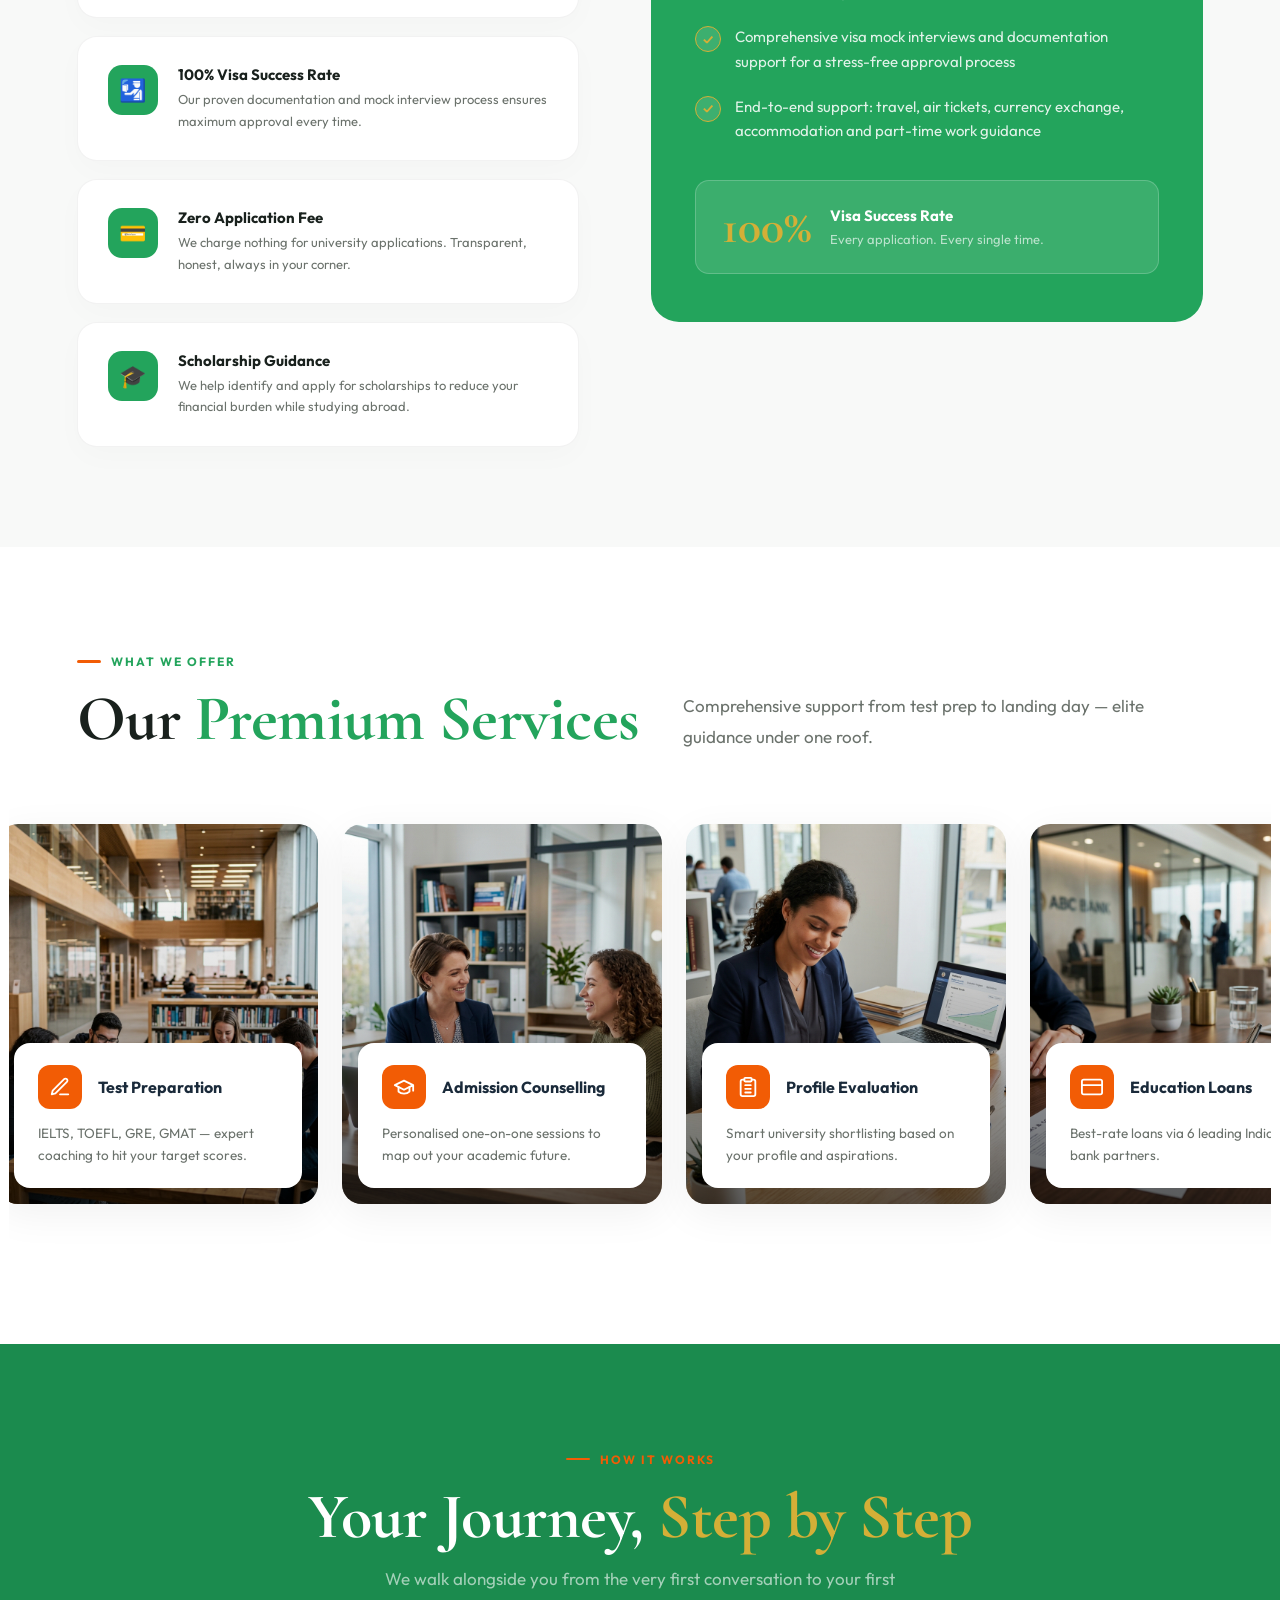
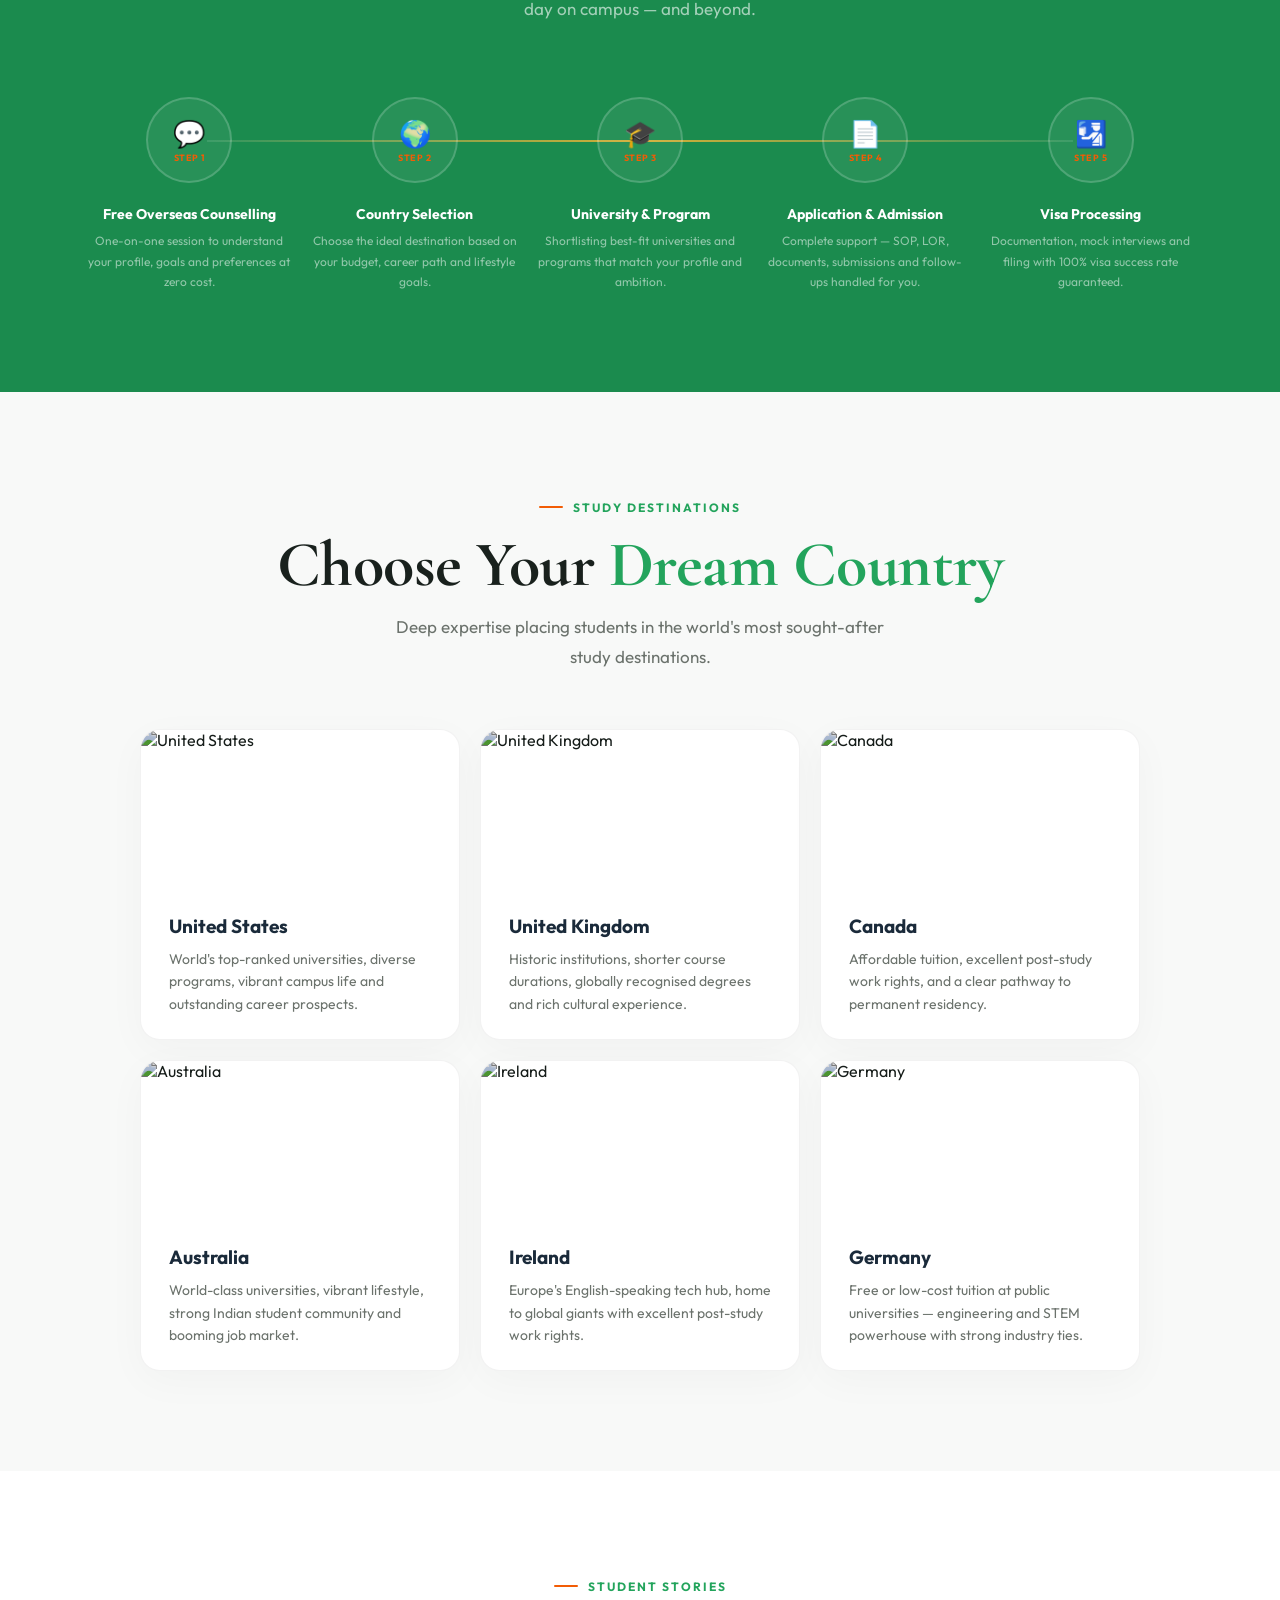
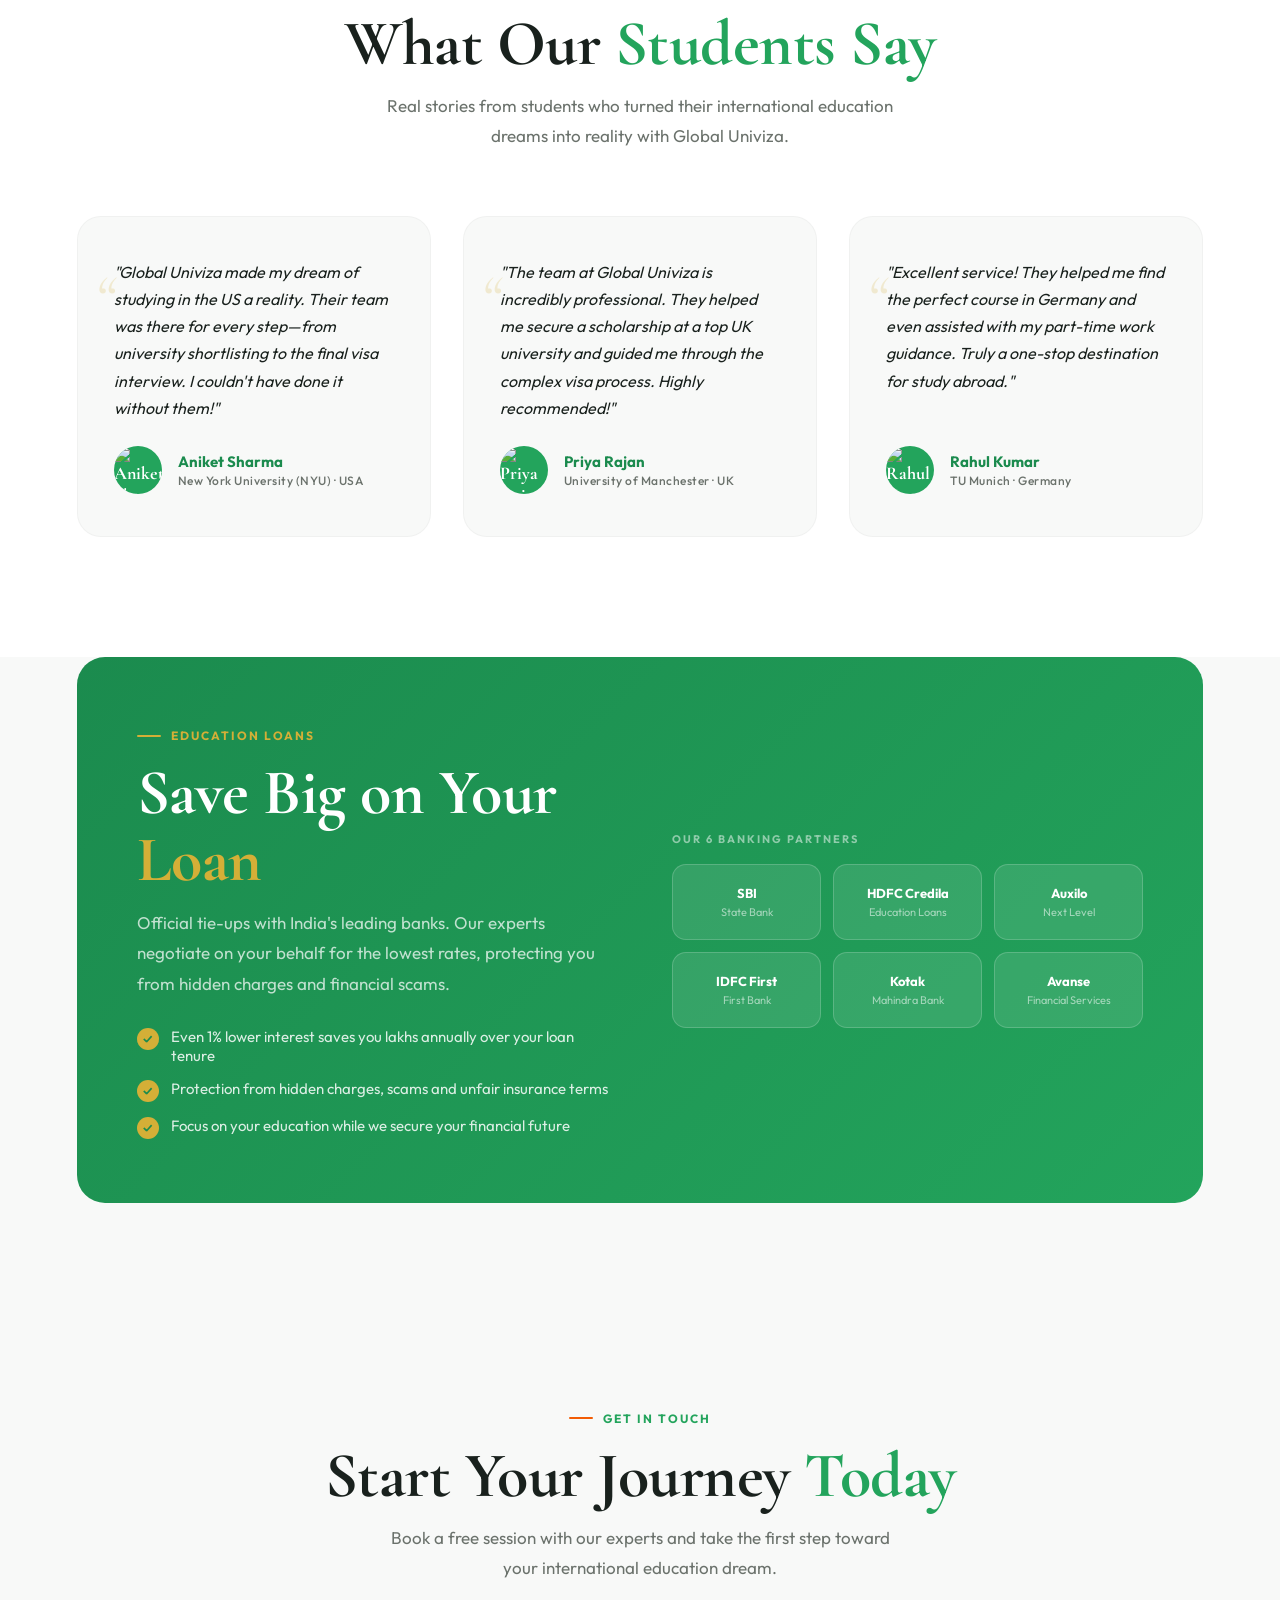
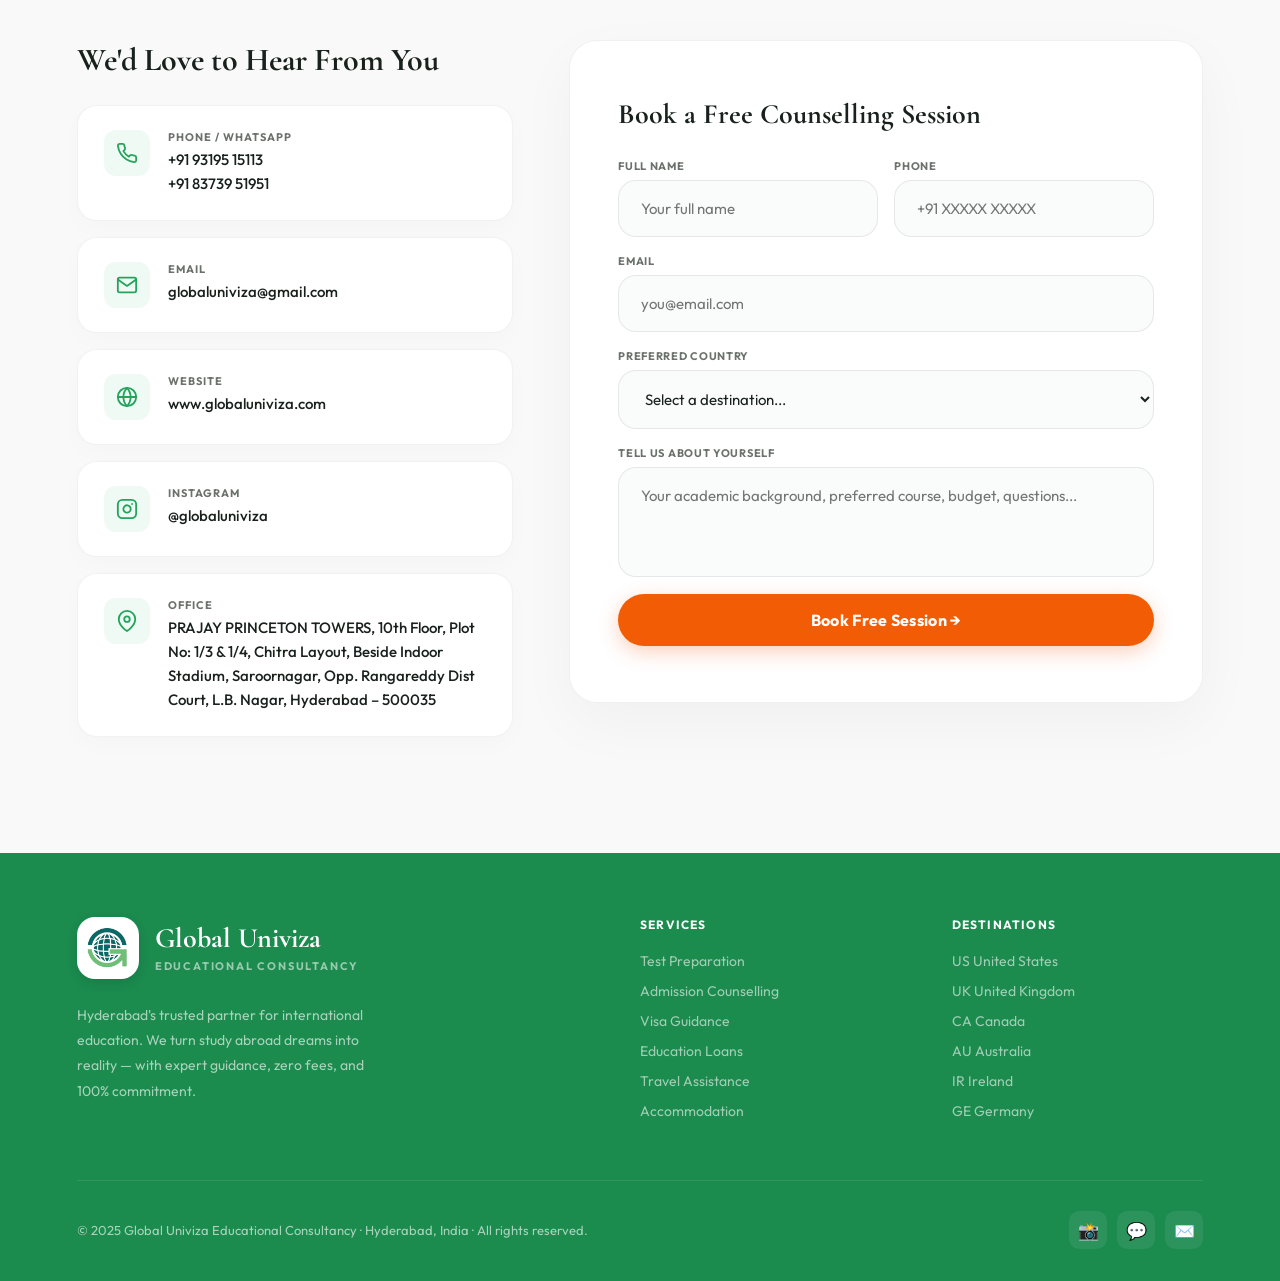
==== commit 52f9381f: "changed herosection color and add images of flags and testimonals" ====
--- a/index.html
+++ b/index.html
@@ -109,31 +109,45 @@
   <!-- FLAGS -->
   <div class="flags-bar">
     <div class="fi">
-      <div class="fi-flag">US</div>
+      <div class="fi-flag">
+        <img src="https://flagcdn.com/w80/us.png" alt="USA Flag" loading="lazy">
+      </div>
       <div class="fi-name">USA</div>
     </div>
     <div class="fi">
-      <div class="fi-flag">UK</div>
+      <div class="fi-flag">
+        <img src="https://flagcdn.com/w80/gb.png" alt="UK Flag" loading="lazy">
+      </div>
       <div class="fi-name">UK</div>
     </div>
     <div class="fi">
-      <div class="fi-flag">CA</div>
+      <div class="fi-flag">
+        <img src="https://flagcdn.com/w80/ca.png" alt="Canada Flag" loading="lazy">
+      </div>
       <div class="fi-name">Canada</div>
     </div>
     <div class="fi">
-      <div class="fi-flag">AU</div>
+      <div class="fi-flag">
+        <img src="https://flagcdn.com/w80/au.png" alt="Australia Flag" loading="lazy">
+      </div>
       <div class="fi-name">Australia</div>
     </div>
     <div class="fi">
-      <div class="fi-flag">IR</div>
+      <div class="fi-flag">
+        <img src="https://flagcdn.com/w80/ie.png" alt="Ireland Flag" loading="lazy">
+      </div>
       <div class="fi-name">Ireland</div>
     </div>
     <div class="fi">
-      <div class="fi-flag">GE</div>
+      <div class="fi-flag">
+        <img src="https://flagcdn.com/w80/de.png" alt="Germany Flag" loading="lazy">
+      </div>
       <div class="fi-name">Germany</div>
     </div>
     <div class="fi">
-      <div class="fi-flag">EU</div>
+      <div class="fi-flag">
+        <img src="https://flagcdn.com/w80/eu.png" alt="Europe Flag" loading="lazy">
+      </div>
       <div class="fi-name">Europe</div>
     </div>
   </div>
@@ -392,7 +406,9 @@
       <div class="tc reveal delay-1">
         <p class="tc-quote">"Global Univiza made my dream of studying in the US a reality. Their team was there for every step—from university shortlisting to the final visa interview. I couldn't have done it without them!"</p>
         <div class="tc-user">
-          <div class="tc-avatar">AS</div>
+          <div class="tc-avatar">
+            <img src="https://randomuser.me/api/portraits/men/32.jpg" alt="Aniket Sharma">
+          </div>
           <div class="tc-info">
             <h4>Aniket Sharma</h4>
             <p>New York University (NYU) · USA</p>
@@ -402,7 +418,9 @@
       <div class="tc reveal delay-2">
         <p class="tc-quote">"The team at Global Univiza is incredibly professional. They helped me secure a scholarship at a top UK university and guided me through the complex visa process. Highly recommended!"</p>
         <div class="tc-user">
-          <div class="tc-avatar">PR</div>
+          <div class="tc-avatar">
+            <img src="https://randomuser.me/api/portraits/women/44.jpg" alt="Priya Rajan">
+          </div>
           <div class="tc-info">
             <h4>Priya Rajan</h4>
             <p>University of Manchester · UK</p>
@@ -412,7 +430,9 @@
       <div class="tc reveal delay-3">
         <p class="tc-quote">"Excellent service! They helped me find the perfect course in Germany and even assisted with my part-time work guidance. Truly a one-stop destination for study abroad."</p>
         <div class="tc-user">
-          <div class="tc-avatar">RK</div>
+          <div class="tc-avatar">
+            <img src="https://randomuser.me/api/portraits/men/46.jpg" alt="Rahul Kumar">
+          </div>
           <div class="tc-info">
             <h4>Rahul Kumar</h4>
             <p>TU Munich · Germany</p>
--- a/style.css
+++ b/style.css
@@ -146,7 +146,7 @@
     /* HERO */
     #home {
       min-height: 100vh;
-      background: var(--green-dark);
+      background: #FBF8F3;
       position: relative;
       overflow: hidden;
       display: flex;
@@ -157,7 +157,7 @@
     .hero-dots {
       position: absolute;
       inset: 0;
-      background-image: radial-gradient(rgba(255, 255, 255, 0.055) 1px, transparent 1px);
+      background-image: radial-gradient(rgba(35, 164, 92, 0.08) 1px, transparent 1px);
       background-size: 38px 38px;
       animation: fadeIn 1.5s 1.5s ease both;
     }
@@ -176,7 +176,7 @@
     .ring {
       position: absolute;
       border-radius: 50%;
-      border: 1px solid rgba(255, 255, 255, 0.07);
+      border: 1px solid rgba(35, 164, 92, 0.12);
       top: 50%;
       left: 50%;
       transform: translate(-50%, -50%);
@@ -185,7 +185,7 @@
     .ring:nth-child(1) {
       width: 280px;
       height: 280px;
-      border-color: rgba(255, 255, 255, 0.13);
+      border-color: rgba(35, 164, 92, 0.2);
       animation: expandRing 1.5s 1.5s cubic-bezier(0.16, 1, 0.3, 1) both;
     }
 
@@ -217,11 +217,11 @@
       display: inline-flex;
       align-items: center;
       gap: 10px;
-      background: rgba(255, 255, 255, 0.12);
+      background: rgba(35, 164, 92, 0.08);
       backdrop-filter: blur(12px);
       -webkit-backdrop-filter: blur(12px);
-      border: 1px solid rgba(255, 255, 255, 0.25);
-      box-shadow: 0 8px 32px rgba(0, 0, 0, 0.08);
+      border: 1px solid rgba(35, 164, 92, 0.15);
+      box-shadow: 0 8px 32px rgba(0, 0, 0, 0.04);
       border-radius: 100px;
       padding: 8px 20px 8px 10px;
       margin-bottom: 34px;
@@ -240,7 +240,7 @@
     }
 
     .hero-pill span {
-      color: rgba(255, 255, 255, 0.88);
+      color: var(--text);
       font-size: 13px;
       font-weight: 500;
     }
@@ -249,7 +249,7 @@
       font-family: 'Cormorant Garamond', serif;
       font-size: clamp(50px, 7.5vw, 96px);
       font-weight: 800;
-      color: white;
+      color: var(--text);
       line-height: 0.95;
       letter-spacing: -1px;
       animation: fadeUp 0.8s 1.7s cubic-bezier(0.16, 1, 0.3, 1) both;
@@ -262,7 +262,7 @@
 
     .hero-desc {
       font-size: 17px;
-      color: rgba(255, 255, 255, 0.68);
+      color: var(--muted);
       line-height: 1.78;
       margin: 26px 0 42px;
       max-width: 520px;
@@ -296,31 +296,32 @@
     }
 
     .btn-ghost {
-      background: rgba(255, 255, 255, 0.09);
-      color: white;
+      background: rgba(35, 164, 92, 0.08);
+      color: var(--green);
       padding: 16px 32px;
       border-radius: 100px;
       font-weight: 600;
       font-size: 15px;
       text-decoration: none;
-      border: 1px solid rgba(255, 255, 255, 0.25);
+      border: 1px solid rgba(35, 164, 92, 0.2);
       transition: all 0.25s;
     }
 
     .btn-ghost:hover {
-      background: rgba(255, 255, 255, 0.18);
+      background: rgba(35, 164, 92, 0.15);
     }
 
     .hero-stats {
       display: flex;
       gap: 36px;
       margin-top: 60px;
-      background: rgba(255, 255, 255, 0.07);
-      border: 1px solid rgba(255, 255, 255, 0.12);
+      background: white;
+      border: 1px solid rgba(0, 0, 0, 0.08);
       border-radius: 20px;
       padding: 28px 36px;
       width: fit-content;
       animation: fadeUp 0.8s 2s cubic-bezier(0.16, 1, 0.3, 1) both;
+      box-shadow: 0 10px 30px rgba(0, 0, 0, 0.04);
     }
 
     .stat {
@@ -337,7 +338,7 @@
 
     .stat-lbl {
       font-size: 11px;
-      color: rgba(255, 255, 255, 0.55);
+      color: var(--muted);
       margin-top: 5px;
       font-weight: 600;
       letter-spacing: 0.6px;
@@ -346,7 +347,7 @@
 
     .sdiv {
       width: 1px;
-      background: rgba(255, 255, 255, 0.14);
+      background: rgba(0, 0, 0, 0.1);
       align-self: stretch;
     }
 
@@ -366,11 +367,33 @@
       display: flex;
       flex-direction: column;
       align-items: center;
-      gap: 6px;
+      gap: 8px;
+      transition: transform 0.3s ease;
+    }
+
+    .fi:hover {
+      transform: translateY(-4px);
     }
 
     .fi-flag {
-      font-size: 32px;
+      width: 64px;
+      height: 44px;
+      border-radius: 8px;
+      box-shadow: 0 4px 12px rgba(0, 0, 0, 0.15);
+      overflow: hidden;
+      border: 1px solid rgba(0, 0, 0, 0.1);
+      transition: all 0.3s ease;
+    }
+
+    .fi:hover .fi-flag {
+      box-shadow: 0 8px 20px rgba(0, 0, 0, 0.25);
+    }
+
+    .fi-flag img {
+      width: 100%;
+      height: 100%;
+      object-fit: cover;
+      display: block;
     }
 
     .fi-name {
@@ -938,6 +961,15 @@
       font-weight: 700;
       font-size: 18px;
       font-family: 'Cormorant Garamond', serif;
+      overflow: hidden;
+      flex-shrink: 0;
+    }
+
+    .tc-avatar img {
+      width: 100%;
+      height: 100%;
+      object-fit: cover;
+      display: block;
     }
 
     .tc-info h4 {
